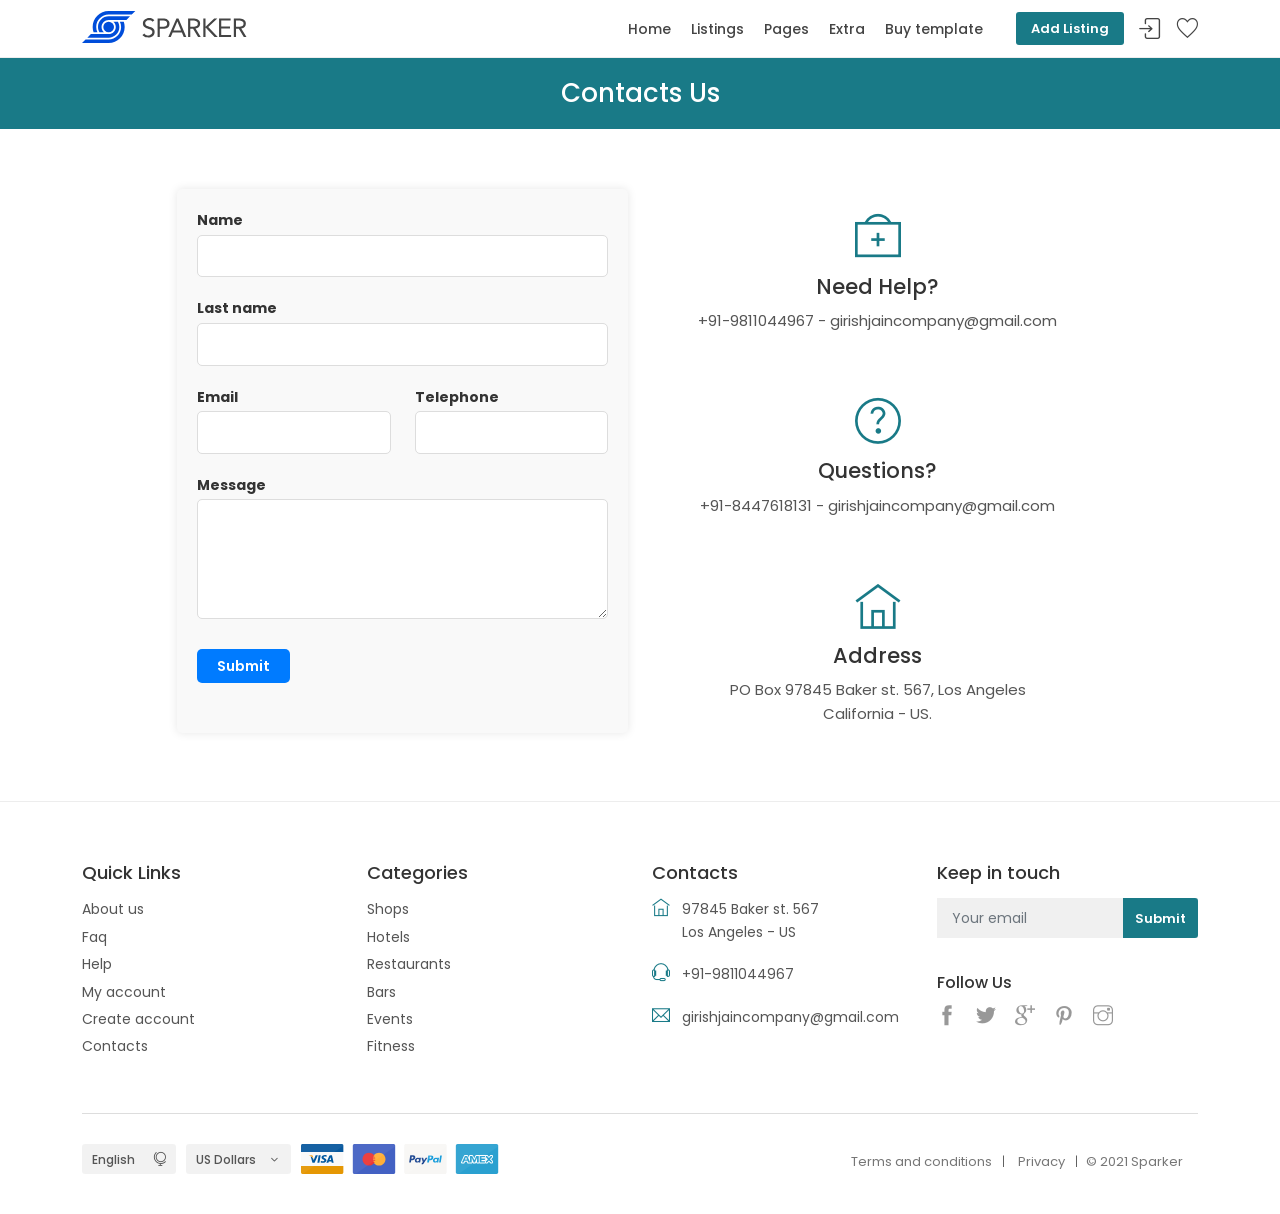
==== contacts-2.html @ 50d08b9c "new file created" ====
<!DOCTYPE html>
<html lang="en">

<head>
    <meta charset="utf-8">
    <meta name="viewport" content="width=device-width, initial-scale=1">
    <meta name="description" content="SPARKER - Premium directory and listings template by Ansonika.">
    <meta name="author" content="Ansonika">
    <title>SPARKER | Premium directory and listings template by Ansonika.</title>

    <!-- Favicons-->
    <link rel="shortcut icon" href="img/favicon.ico" type="image/x-icon">
    <link rel="apple-touch-icon" type="image/x-icon" href="img/apple-touch-icon-57x57-precomposed.png">
    <link rel="apple-touch-icon" type="image/x-icon" sizes="72x72" href="img/apple-touch-icon-72x72-precomposed.png">
    <link rel="apple-touch-icon" type="image/x-icon" sizes="114x114" href="img/apple-touch-icon-114x114-precomposed.png">
    <link rel="apple-touch-icon" type="image/x-icon" sizes="144x144" href="img/apple-touch-icon-144x144-precomposed.png">

    <!-- GOOGLE WEB FONT -->
    <link href="https://fonts.googleapis.com/css2?family=Poppins:wght@300;400;500;600;700&display=swap" rel="stylesheet">

    <!-- BASE CSS -->
    <link href="css/bootstrap.min.css" rel="stylesheet">
    <link href="css/style.css" rel="stylesheet">
	<link href="css/vendors.css" rel="stylesheet">

    <!-- YOUR CUSTOM CSS -->
    <link href="css/custom.css" rel="stylesheet">
</head>

<body>
	
	<div id="page">
		
	<header class="header_in is_sticky menu_fixed">
		<div class="container">
			<div class="row">
				<div class="col-lg-3 col-12">
					<div id="logo">
						<a href="index.html">
							<img src="img/logo_sticky.svg" width="165" height="35" alt="" class="logo_sticky">
						</a>
					</div>
				</div>
				<div class="col-lg-9 col-12">
					<ul id="top_menu">
						<li><a href="account.html" class="btn_add">Add Listing</a></li>
						<li><a href="#sign-in-dialog" id="sign-in" class="login" title="Sign In">Sign In</a></li>
						<li><a href="wishlist.html" class="wishlist_bt_top" title="Your wishlist">Your wishlist</a></li>
					</ul>
					<!-- /top_menu -->
					<a href="#menu" class="btn_mobile">
						<div class="hamburger hamburger--spin" id="hamburger">
							<div class="hamburger-box">
								<div class="hamburger-inner"></div>
							</div>
						</div>
					</a>
					<nav id="menu" class="main-menu">
		    <ul>
		        <li><span><a href="#0">Home</a></span>
		            <ul>
		                <li><a href="index.html">Home version 1</a></li>
		                <li><a href="index-2.html">Home version 2</a></li>
		                <li><a href="index-3.html">Home version 3</a></li>
		                <li><a href="index-4.html">Home version 4</a></li>
		                <li><a href="index-5.html">Home version 5</a></li>
		                <li><a href="index-8.html">Home Kenburns <strong>New!</strong></a></li>
		                <li><a href="index-9.html">Youtube/Vimeo <strong>New!</strong></a></li>
		                <li><a href="index-10.html">Home Mp4 Video <strong>New!</strong></a></li>
		                <li><a href="index-6.html">Home version 6 (GDPR)</a></li>
		                <li><a href="index-7.html">Src Address Autocomplete</a></li>
		            </ul>
		        </li>
		        <li><span><a href="#0">Listings</a></span>
		            <ul>
		                <li>
		                    <span><a href="#0">Grid Layout</a></span>
		                    <ul>
		                        <li><a href="grid-listings-filterscol-search-aside.html">Sidebar+Search mobile 1</a></li>
		                        <li><a href="grid-listings-filterstop-search-aside.html">Full+Search mobile 1</a></li>
		                        <li><a href="grid-listings-filterscol.html">Sidebar+Search mobile 2</a></li>
		                        <li><a href="grid-listings-filterstop.html">Full+Search mobile 2</a></li>
		                        <li><a href="grid-listings-isotope.html">Full+Isotope filter</a></li>
		                    </ul>
		                </li>
		                <li>
		                    <span><a href="#0">Row Layout</a></span>
		                    <ul>
		                        <li><a href="row-listings-filterscol-search-aside.html">Sidebar+Search mobile 1</a></li>
		                        <li><a href="row-listings-filterstop-search-aside.html">Full+Search mobile 1</a></li>
		                        <li><a href="row-listings-filterscol.html">Sidebar+Search mobile 2</a></li>
		                        <li><a href="row-listings-filterstop.html">Full+Search mobile 2</a></li>
		                        <li><a href="row-listings-isotope.html">Full+Isotope filter</a></li>
		                    </ul>
		                </li>
		                <li><a href="listing-map.html">Listing Map</a></li>
		                 <li>
		                    <span><a href="#0">Open Street Map</a></span>
		                    <ul>
								<li><a href="grid-listings-filterscol-search-aside-openstreetmap.html">Sidebar+Search mobile 1</a></li>
								<li><a href="grid-listings-filterstop-search-aside-openstreetmap.html">Full+Search mobile 1</a></li>
								<li><a href="grid-listings-filterscol-openstreetmap.html">Sidebar+Search mobile 2</a></li>
								<li><a href="grid-listings-filterstop-openstreetmap.html">Full+Search mobile 2</a></li>
								<li><a href="grid-listings-isotope-openstreetmap.html">Full+Isotope filter</a></li>
								<li><a href="row-listings-filterscol-search-aside-openstreetmap.html">Sidebar+Search mobile 1</a></li>
								<li><a href="row-listings-filterstop-search-aside-openstreetmap.html">Full+Search mobile 1</a></li>
								<li><a href="row-listings-filterscol-openstreetmap.html">Sidebar+Search mobile 2</a></li>
								<li><a href="row-listings-filterstop-openstreetmap.html">Full+Search mobile 2</a></li>
								<li><a href="row-listings-isotope-openstreetmap.html">Full+Isotope filter</a></li>
								<li><a href="detail-hotel-openstreetmap.html">Detail page 1</a></li>
								<li><a href="listing-map-openstreetmap.html">Listing Map</a></li>
							</ul>
		                </li>
		               <li>
		                    <span><a href="#0">Detail pages</a></span>
		                    <ul>
		                        <li><a href="detail-hotel.html">Detail page 1</a></li>
		                        <li><a href="detail-restaurant.html">Detail page 2</a></li>
		                        <li><a href="detail-shop.html">Detail page 3</a></li>
		                        <li><a href="detail-carousel.html">Detail page Carousel 1</a></li>
		                        <li><a href="detail-carousel-2.html">Detail page Carousel 2</a></li>
		                    </ul>
		                </li>
		                <li><a href="bookings.html">Bookings - Purchases</a></li>
		                <li><a href="checkout.html">Checkout</a></li>
		                <li><a href="confirm.html">Confirm</a></li>
		            </ul>
		        </li>
		        <li><span><a href="#0">Pages</a></span>
		            <ul>
		                <li><a href="admin_section/index.html">Admin section</a></li>
		                <li><a href="blog.html">Blog</a></li>
		                <li><a href="account.html">Account</a></li>
		                <li><a href="help.html">Help Section</a></li>
		                <li><a href="faq.html">Faq Section</a></li>
		                <li><a href="wishlist.html">Wishlist page</a></li>
		                <li><a href="contacts.html">Contacts</a></li>
		                <li>
		                    <span><a href="#0">Icon Packs</a></span>
		                    <ul>
		                        <li><a href="icon-pack-1.html">Icon pack 1</a></li>
		                        <li><a href="icon-pack-2.html">Icon pack 2</a></li>
		                        <li><a href="icon-pack-3.html">Icon pack 3</a></li>
		                        <li><a href="icon-pack-4.html">Icon pack 4</a></li>
		                    </ul>
		                </li>
		                <li><a href="about.html">About</a></li>
		                <li><a href="media-gallery.html">Media gallery</a></li>
		            </ul>
		        </li>
		        <li><span><a href="#0">Extra</a></span>
		            <ul>
		                <li><a href="404.html">404 page</a></li>
		                <li><a href="contacts-2.html">Contacts 2</a></li>
		                <li><a href="pricing-tables.html">Pricing tables</a></li>
		                <li><a href="login.html">Login</a></li>
		                <li><a href="register.html">Register</a></li>
		                <li><a href="menu-options.html">Menu Options</a></li>
		                <li><a href="invoice.html">Invoice</a></li>
		                <li><a href="coming_soon/index.html">Coming Soon</a></li>
		            </ul>
		        </li>
		        <li><span><a href="#0">Buy template</a></span></li>
		    </ul>
		</nav>
				</div>
			</div>
			<!-- /row -->
		</div>
		<!-- /container -->		
	</header>
	<!-- /header -->
	
	<div class="sub_header_in sticky_header">
		<div class="container">
			<h1>Contacts Us</h1>
		</div>
		<!-- /container -->
	</div>
	<!-- /sub_header -->
		
	<main>
		
		<!-- /map -->
		<div class="container margin_60_35">
			<div class="row justify-content-center">
				
				<div class="col-xl-5 col-lg-6 pr-xl-5">
					
					<div id="message-contact"></div>
					<form method="post" action="assets/contact.php" id="contactform" autocomplete="off">
						<!-- <div class="main_title_3">
							<span></span>
							<h2>Send us a message</h2>
							<p>Cum doctus civibus efficiantur in imperdiet.</p>
						</div> -->
						<div class="form-group">
							<label>Name</label>
							<input class="form-control" type="text" id="name_contact" name="name_contact">
						</div>
						<div class="form-group">
							<label>Last name</label>
							<input class="form-control" type="text" id="lastname_contact" name="lastname_contact">
						</div>
						<div class="row">
							<div class="col-md-6">
								<div class="form-group">
									<label>Email</label>
									<input class="form-control" type="email" id="email_contact" name="email_contact">
								</div>
							</div>
							<div class="col-md-6">
								<div class="form-group">
									<label>Telephone</label>
									<input class="form-control" type="text" id="phone_contact" name="phone_contact">
								</div>
							</div>
						</div>
						<!-- /row -->
						<div class="form-group">
							<label>Message</label>
							<textarea class="form-control" id="message_contact" name="message_contact" style="height:120px;"></textarea>
						</div>
						<!-- <div class="row">
							<div class="col-md-6">
								<div class="form-group">
									<label>Are you human? 3 + 1 =</label>
									<input class="form-control" type="text" id="verify_contact" name="verify_contact">
								</div>
							</div>
						</div> -->
						<p class="add_top_30"><input type="submit" value="Submit" class="btn_1" id="submit-contact"></p>
					</form>
				</div>
				<div class="col-xl-5 col-lg-6 pl-xl-5">
					<div class="box_contacts">
						<i class="ti-support"></i>
						<h2>Need Help?</h2>
						<a href="tel:+919811044967">+91-9811044967</a> - <a href="mailto:girishjaincompany@gmail.com">girishjaincompany@gmail.com</a>
					</div>
					<div class="box_contacts">
						<i class="ti-help-alt"></i>
						<h2>Questions?</h2>
						<a href="tel:+91-8447618131">+91-8447618131</a> - <a href="mailto:girishjaincompany@gmail.com">girishjaincompany@gmail.com</a>
					</div>
					<div class="box_contacts">
						<i class="ti-home"></i>
						<h2>Address</h2>
						<a href="#0">PO Box 97845 Baker st. 567, Los Angeles<br>California - US.</a>
					</div>
				</div>
			</div>
		</div>
		<!-- /container -->
	</main>
	<!--/main-->
	
	<footer class="plus_border">
		<div class="container margin_60_35">
			<div class="row">
				<div class="col-lg-3 col-md-6 col-sm-6">
					<h3 data-bs-target="#collapse_ft_1">Quick Links</h3>
					<div class="collapse dont-collapse-sm" id="collapse_ft_1">
						<ul class="links">
							<li><a href="#0">About us</a></li>
							<li><a href="#0">Faq</a></li>
							<li><a href="#0">Help</a></li>
							<li><a href="#0">My account</a></li>
							<li><a href="#0">Create account</a></li>
							<li><a href="#0">Contacts</a></li>
						</ul>
					</div>
				</div>
				<div class="col-lg-3 col-md-6 col-sm-6">
					<h3 data-bs-target="#collapse_ft_2">Categories</h3>
					<div class="collapse dont-collapse-sm" id="collapse_ft_2">
						<ul class="links">
							<li><a href="#0">Shops</a></li>
							<li><a href="#0">Hotels</a></li>
							<li><a href="#0">Restaurants</a></li>
							<li><a href="#0">Bars</a></li>
							<li><a href="#0">Events</a></li>
							<li><a href="#0">Fitness</a></li>
						</ul>
					</div>
				</div>
				<div class="col-lg-3 col-md-6 col-sm-6">
					<h3 data-bs-target="#collapse_ft_3">Contacts</h3>
					<div class="collapse dont-collapse-sm" id="collapse_ft_3">
						<ul class="contacts">
							<li><i class="ti-home"></i>97845 Baker st. 567<br>Los Angeles - US</li>
							<li><i class="ti-headphone-alt"></i>+91-9811044967</li>
							<li><i class="ti-email"></i><a href="#0">girishjaincompany@gmail.com</a></li>
						</ul>
					</div>
				</div>
				<div class="col-lg-3 col-md-6 col-sm-6">
					<h3 data-bs-target="#collapse_ft_4">Keep in touch</h3>
					<div class="collapse dont-collapse-sm" id="collapse_ft_4">
						<div id="newsletter">
							<div id="message-newsletter"></div>
							<form method="post" action="assets/newsletter.php" name="newsletter_form" id="newsletter_form">
								<div class="form-group">
									<input type="email" name="email_newsletter" id="email_newsletter" class="form-control" placeholder="Your email">
									<input type="submit" value="Submit" id="submit-newsletter">
								</div>
							</form>
						</div>
						<div class="follow_us">
							<h5>Follow Us</h5>
							<ul>
								<li><a href="#0"><i class="ti-facebook"></i></a></li>
								<li><a href="#0"><i class="ti-twitter-alt"></i></a></li>
								<li><a href="#0"><i class="ti-google"></i></a></li>
								<li><a href="#0"><i class="ti-pinterest"></i></a></li>
								<li><a href="#0"><i class="ti-instagram"></i></a></li>
							</ul>
						</div>
					</div>
				</div>
			</div>
			<!-- /row-->
			<hr>
			<div class="row">
				<div class="col-lg-6">
					<ul id="footer-selector">
						<li>
							<div class="styled-select" id="lang-selector">
								<select>
									<option value="English" selected>English</option>
									<option value="French">French</option>
									<option value="Spanish">Spanish</option>
									<option value="Russian">Russian</option>
								</select>
							</div>
						</li>
						<li>
							<div class="styled-select" id="currency-selector">
								<select>
									<option value="US Dollars" selected>US Dollars</option>
									<option value="Euro">Euro</option>
								</select>
							</div>
						</li>
						<li><img src="img/cards_all.svg" alt=""></li>
					</ul>
				</div>
				<div class="col-lg-6">
					<ul id="additional_links">
						<li><a href="#0">Terms and conditions</a></li>
						<li><a href="#0">Privacy</a></li>
						<li><span>© 2021 Sparker</span></li>
					</ul>
				</div>
			</div>
		</div>
	</footer>
	<!--/footer-->
	</div>
	<!-- page -->
	
	<div id="toTop"></div><!-- Back to top button -->
	
	<!-- COMMON SCRIPTS -->
    <script src="js/common_scripts.js"></script>
	<script src="js/functions.js"></script>
	<script src="assets/validate.js"></script>

  
</body>
</html>
---- css/style.css ----
/*
Theme Name: Sparker 2.5
Theme URI: http://www.ansonika.com/sparker/
Author: Ansonika
Author URI: http://themeforest.net/user/Ansonika/

[Table of contents] 

1. SITE STRUCTURE and TYPOGRAPHY
- 1.1 Typography
- 1.2 Buttons
- 1.3 Structure

2. CONTENT
- 2.1 Home
- 2.2 About
- 2.3 Listing
- 2.4 Detail page
- 2.5 Login/register
- 2.6 Checkout
- 2.7 Account
- 2.8 Map styles
- 2.9 Contacts
- 2.10 404 page
- 2.11 Media Gallery
- 2.12 Faq
- 2.13 Bookings
- 2.14 Autocomplete Address
- 2.15 OpenStreet Map

3. COMMON
- 3.1 Misc
- 3.2 Accordion
- 3.3 List
- 3.4 Spacing
- 3.5 Block reveal
- 3.6 Cookie bar
- 3.7 Sing In Modal
- 3.8 Datepicker

/*============================================================================================*/
/* 1.  SITE STRUCTURE and TYPOGRAPHY */
/*============================================================================================*/
/* MAIN NAVIGATION */
/* All styles for screen size over 992px*/
@media only screen and (min-width: 992px) {
  nav#menu.main-menu {
    display: block !important;
  }

  #mm-menu.main-menu {
    display: none !important;
  }

  header .btn_mobile {
    display: none !important;
  }

  /* Menu */
  .main-menu {
    position: relative;
    z-index: 9;
    width: auto;
    top: 8px;
    right: 15px;
    float: right;
    -moz-transition: all 0.3s ease-in-out;
    -o-transition: all 0.3s ease-in-out;
    -webkit-transition: all 0.3s ease-in-out;
    -ms-transition: all 0.3s ease-in-out;
    transition: all 0.3s ease-in-out;
    color: #fff;
  }

  .main-menu ul,
  .main-menu ul li {
    position: relative;
    display: inline-block;
    margin: 0;
    padding: 0;
  }

  .main-menu ul a,
  .main-menu ul li a {
    position: relative;
    margin: 0;
    padding: 0;
    display: block;
    padding: 5px 10px;
    white-space: nowrap;
  }

  /*First level styles */
  .main-menu>ul>li span>a {
    color: #fff;
    padding: 0 8px 15px 8px;
    font-size: 14px;
    font-size: 0.875rem;
    font-weight: 500;
  }

  .main-menu>ul>li span:hover>a {
    opacity: 0.7;
  }

  header.sticky .main-menu>ul>li span>a,
  header.header_in .main-menu>ul>li span>a {
    color: #444;
  }

  header.sticky .main-menu>ul>li span:hover>a,
  header.header_in .main-menu>ul>li span:hover>a {
    opacity: 1;
    color: #197a87;
  }

  /* Submenu*/
  .main-menu ul ul {
    position: absolute;
    z-index: 1;
    visibility: hidden;
    left: 3px;
    top: 93%;
    margin: 0;
    display: block;
    padding: 0;
    background: #fff;
    min-width: 200px;
    -webkit-box-shadow: 0px 6px 12px 0px rgba(0, 0, 0, 0.175);
    -moz-box-shadow: 0px 6px 12px 0px rgba(0, 0, 0, 0.175);
    box-shadow: 0px 6px 12px 0px rgba(0, 0, 0, 0.175);
    transform: scale(0.4);
    transform-origin: 10% top;
    transition: 0.15s linear, 0.1s opacity cubic-bezier(0.39, 0.575, 0.565, 1), 0.15s transform cubic-bezier(0.1, 1.26, 0.83, 1);
    opacity: 0;
    -moz-transition: all 0.2s ease;
    -o-transition: all 0.2s ease;
    -webkit-transition: all 0.2s ease;
    -ms-transition: all 0.2s ease;
    transition: all 0.2s ease;
    -webkit-border-radius: 3px;
    -moz-border-radius: 3px;
    -ms-border-radius: 3px;
    border-radius: 3px;
  }

  .main-menu ul ul:before {
    bottom: 100%;
    left: 15%;
    border: solid transparent;
    content: " ";
    height: 0;
    width: 0;
    position: absolute;
    pointer-events: none;
    border-bottom-color: #fff;
    border-width: 7px;
    margin-left: -7px;
  }

  .main-menu ul ul li {
    display: block;
    height: auto;
    padding: 0;
  }

  .main-menu ul ul li a {
    font-size: 13px;
    font-size: 0.8125rem;
    color: #555;
    border-bottom: 1px solid #ededed;
    display: block;
    padding: 15px 10px;
    line-height: 1;
  }

  .main-menu ul li:hover>ul {
    padding: 0;
    visibility: visible;
    opacity: 1;
    -webkit-transform: scale(1);
    transform: scale(1);
    -webkit-transition-delay: 0.2s;
    transition-delay: 0.2s;
    -webkit-transition-duration: 0s, 0.2s, 0.2s;
    transition-duration: 0s, 0.2s, 0.2s;
  }

  .main-menu ul ul li:first-child a:hover {
    -webkit-border-radius: 3px 3px 0 0;
    -moz-border-radius: 3px 3px 0 0;
    -ms-border-radius: 3px 3px 0 0;
    border-radius: 3px 3px 0 0;
  }

  .main-menu ul ul li:last-child a {
    border-bottom: none;
  }

  .main-menu ul ul li:last-child a:hover {
    -webkit-border-radius: 0 0 3px 3px;
    -moz-border-radius: 0 0 3px 3px;
    -ms-border-radius: 0 0 3px 3px;
    border-radius: 0 0 3px 3px;
  }

  .main-menu ul ul li:hover>a {
    background-color: #f9f9f9;
    color: #197a87;
    padding-left: 15px;
  }
}

/* Submenu 2nd level right */
.main-menu ul ul.second_level_right {
  left: auto;
  right: 3px;
}

.main-menu ul ul.second_level_right:before {
  right: 15%;
  left: auto;
}

/* Submenu 3rd level */
.main-menu ul ul li span a {
  font-weight: normal !important;
}

.main-menu ul ul li span a:hover {
  background-color: #f9f9f9;
  color: #197a87;
  padding-left: 18px;
  opacity: 1;
}

.main-menu ul ul li span a:after {
  font-family: 'ElegantIcons';
  content: "\35";
  float: right;
  font-size: 16px;
  font-size: 1rem;
  margin-top: -2px;
}

.main-menu ul ul ul {
  position: absolute;
  border-top: 0;
  z-index: 1;
  height: auto;
  left: 100%;
  top: 0;
  margin: 0;
  padding: 0;
  background: #fff;
  min-width: 190px;
  -webkit-box-shadow: 0 6px 12px rgba(0, 0, 0, 0.175);
  box-shadow: 0 6px 12px rgba(0, 0, 0, 0.175);
}

.main-menu ul ul ul.third_level_left {
  right: 100%;
  left: auto;
}

.main-menu ul ul ul li a {
  border-bottom: 1px solid #ededed !important;
}

.main-menu ul ul ul li:last-child a {
  border-bottom: none !important;
}

/* Arrows top 3rd level*/
.main-menu ul ul ul:before {
  border-width: 0;
  margin-left: 0;
}

/* All styles for screen size under 991px */
@media only screen and (max-width: 991px) {
  nav#menu {
    display: none !important;
  }

  .mm-menu {
    background: #fff;
  }

  .main-menu {
    top: 0;
    right: 0;
    float: none;
  }

  ul.mm-listview {
    line-height: 25px;
  }

  ul.mm-listview li a {
    color: #ccc;
    display: block;
  }
}

#menu.fake_menu {
  display: none !important;
  visibility: hidden !important;
}

/*-------- 1.1 Typography --------*/
/* rem reference
10px = 0.625rem
12px = 0.75rem
14px = 0.875rem
16px = 1rem (base)
18px = 1.125rem
20px = 1.25rem
24px = 1.5rem
30px = 1.875rem
32px = 2rem
*/
html * {
  -webkit-font-smoothing: antialiased;
  -moz-osx-font-smoothing: grayscale;
}

body {
  background: #f8f8f8;
  font-size: 0.875rem;
  line-height: 1.6;
  font-family: "Poppins", Helvetica, sans-serif;
  color: #555;
}

h1,
h2,
h3,
h4,
h5,
h6 {
  color: #333;
}

p {
  margin-bottom: 30px;
}

strong {
  font-weight: 600;
}

label {
  font-weight: 500;
  margin-bottom: 3px;
}

hr {
  margin: 30px 0 30px 0;
  border-color: #ddd;
  opacity: 1;
}

ul,
ol {
  list-style: none;
  margin: 0 0 25px 0;
  padding: 0;
}

.main_title {
  text-align: center;
  margin-bottom: 45px;
  position: relative;
}

h1.main_title_in {
  font-size: 26px;
  font-size: 1.625rem;
  margin: 0 0 25px 0;
}

@media (max-width: 575px) {
  h1.main_title_in {
    font-size: 24px;
    font-size: 1.5rem;
  }
}

.main_title span {
  content: "";
  display: block;
  width: 60px;
  height: 3px;
  margin: auto;
  margin-bottom: 20px;
  opacity: 1;
  background-color: #999;
  visibility: hidden;
  -webkit-transform: scaleX(0);
  transform: scaleX(0);
  -webkit-transition: all 0.6s;
  transition: all 0.6s;
}

.main_title.animated span {
  visibility: visible;
  -webkit-transform: scaleX(1);
  transform: scaleX(1);
}

.main_title_2 {
  text-align: center;
  margin-bottom: 45px;
  position: relative;
}

.main_title_2 span {
  width: 120px;
  height: 2px;
  background-color: #e1e1e1;
  display: block;
  margin: auto;
}

.main_title_2 span em {
  width: 60px;
  height: 2px;
  background-color: #197a87;
  display: block;
  margin: auto;
}

@media (max-width: 767px) {
  .main_title_2 {
    margin-bottom: 10px;
  }
}

.main_title_2 h2 {
  margin: 25px 0 0 0;
}

@media (max-width: 767px) {
  .main_title_2 h2 {
    font-size: 26px;
    font-size: 1.625rem;
  }
}

.main_title_2 p {
  font-size: 24px;
  font-size: 1.5rem;
  font-weight: 300;
  line-height: 1.4;
}

@media (max-width: 767px) {
  .main_title_2 p {
    font-size: 18px;
    font-size: 1.125rem;
  }
}

.main_title_3 {
  position: relative;
  border-left: 2px solid #e1e1e1;
  padding-left: 15px;
}

@media (max-width: 767px) {
  .main_title_3 {
    border-left: none;
    padding-left: 0;
  }
}

.main_title_3 span {
  width: 2px;
  height: 30px;
  background-color: #197a87;
  position: absolute;
  left: -2px;
  top: 0;
  display: block;
}

@media (max-width: 767px) {
  .main_title_3 span {
    display: none;
  }
}

.main_title_3 h2,
.main_title_3 h3 {
  font-size: 26px;
  font-size: 1.625rem;
  margin: 0;
  display: inline-block;
}

@media (max-width: 767px) {

  .main_title_3 h2,
  .main_title_3 h3 {
    font-size: 21px;
    font-size: 1.3125rem;
  }
}

.main_title_3 p {
  font-size: 18px;
  font-size: 1.125rem;
  font-weight: 300;
  line-height: 1.4;
  margin-bottom: 20px;
}

@media (max-width: 767px) {
  .main_title_3 p {
    font-size: 14px;
    font-size: 0.875rem;
  }
}

.main_title_3 a {
  display: inline-block;
  right: 0;
  bottom: 0;
  position: absolute;
}

@media (max-width: 767px) {
  .main_title_3 a {
    top: -10px;
  }
}

.main_title_3 a:after {
  font-family: 'ElegantIcons';
  content: "\24";
  font-size: 21px;
  font-size: 1.3125rem;
  -moz-transition: all 0.3s ease-in-out;
  -o-transition: all 0.3s ease-in-out;
  -webkit-transition: all 0.3s ease-in-out;
  -ms-transition: all 0.3s ease-in-out;
  transition: all 0.3s ease-in-out;
  position: relative;
  top: 5px;
  margin-left: 4px;
}

/*General links color*/
a {
  color: #197a87;
  text-decoration: none;
  -moz-transition: all 0.3s ease-in-out;
  -o-transition: all 0.3s ease-in-out;
  -webkit-transition: all 0.3s ease-in-out;
  -ms-transition: all 0.3s ease-in-out;
  transition: all 0.3s ease-in-out;
  outline: none;
}

a:hover,
a:focus {
  color: #111;
  text-decoration: none;
  outline: none;
}

/*-------- 1.2 Buttons --------*/
a.btn_1,
.btn_1 {
  border: none;
  color: #fff;
  background: #197a87;
  outline: none;
  cursor: pointer;
  display: inline-block;
  text-decoration: none;
  padding: 15px 30px;
  color: #fff;
  font-weight: 600;
  text-align: center;
  line-height: 1;
  -moz-transition: all 0.3s ease-in-out;
  -o-transition: all 0.3s ease-in-out;
  -webkit-transition: all 0.3s ease-in-out;
  -ms-transition: all 0.3s ease-in-out;
  transition: all 0.3s ease-in-out;
  -webkit-border-radius: 3px;
  -moz-border-radius: 3px;
  -ms-border-radius: 3px;
  border-radius: 3px;
}

a.btn_1:hover,
.btn_1:hover {
  background-color: #FFC107;
  color: #222 !important;
}

a.btn_1.full-width,
.btn_1.full-width {
  display: block;
  width: 100%;
  text-align: center;
  margin-bottom: 5px;
}

a.btn_1.full-width.purchase,
.btn_1.full-width.purchase {
  background-color: #197a87;
}

a.btn_1.full-width.purchase:hover,
.btn_1.full-width.purchase:hover {
  background-color: #32a067;
  color: #fff !important;
}

a.btn_1.full-width.wishlist,
.btn_1.full-width.wishlist {
  border-color: #555;
  color: #555;
}

a.btn_1.full-width.wishlist:hover,
.btn_1.full-width.wishlist:hover {
  color: #fff !important;
  background-color: #555;
  border-color: #555;
}

a.btn_1.medium,
.btn_1.medium {
  font-size: 16px;
  font-size: 1rem;
  padding: 18px 40px;
}

a.btn_1.rounded,
.btn_1.rounded {
  -webkit-border-radius: 25px !important;
  -moz-border-radius: 25px !important;
  -ms-border-radius: 25px !important;
  border-radius: 25px !important;
}

a.btn_1.outline,
.btn_1.outline {
  border: 2px solid #197a87;
  color: #197a87;
  padding: 11px 40px;
  background: none;
}

a.btn_1.outline:hover,
.btn_1.outline:hover {
  background: #0054a6;
  color: #fff;
  border-color: #0054a6;
}

a.btn_1.outline:focus,
.btn_1.outline:focus {
  outline: none;
}

a.btn_add,
.btn_add {
  border: none;
  color: #fff;
  background: #197a87;
  outline: none;
  cursor: pointer;
  display: inline-block;
  text-decoration: none;
  color: #fff !important;
  font-weight: 600;
  -moz-transition: all 0.3s ease-in-out;
  -o-transition: all 0.3s ease-in-out;
  -webkit-transition: all 0.3s ease-in-out;
  -ms-transition: all 0.3s ease-in-out;
  transition: all 0.3s ease-in-out;
  -webkit-border-radius: 3px;
  -moz-border-radius: 3px;
  -ms-border-radius: 3px;
  border-radius: 3px;
  line-height: 1 !important;
  padding: 10px 15px !important;
  position: relative;
  top: 2px;
}

@media (max-width: 991px) {

  a.btn_add,
  .btn_add {
    display: none;
  }
}

a.btn_add:hover,
.btn_add:hover {
  background-color: #FFC107;
  color: #222 !important;
  opacity: 1 !important;
}

.closebt {
  -moz-transition: all 0.3s ease-in-out;
  -o-transition: all 0.3s ease-in-out;
  -webkit-transition: all 0.3s ease-in-out;
  -ms-transition: all 0.3s ease-in-out;
  transition: all 0.3s ease-in-out;
  cursor: pointer;
  position: absolute;
  font-size: 24px;
  font-size: 1.5rem;
  top: 10px;
  right: 15px;
  color: #fff;
  opacity: 0.6;
  width: 30px;
  height: 30px;
}

.closebt:hover {
  -webkit-transform: rotate(90deg);
  -moz-transform: rotate(90deg);
  -ms-transform: rotate(90deg);
  -o-transform: rotate(90deg);
  transform: rotate(90deg);
  opacity: 1;
}

.btn_home_align {
  text-align: right;
}

@media (max-width: 767px) {
  .btn_home_align {
    text-align: center;
    margin-bottom: 15px;
  }
}

a.btn_map {
  -webkit-border-radius: 3px;
  -moz-border-radius: 3px;
  -ms-border-radius: 3px;
  border-radius: 3px;
  padding: 8px 12px 8px 10px;
  line-height: 1;
  margin-bottom: 5px;
  display: inline-block;
  border: 1px solid rgba(0, 0, 0, 0.08);
  font-weight: 600;
  font-size: 12px;
  font-size: 0.75rem;
  color: rgba(0, 0, 0, 0.5);
}

a.btn_map:hover {
  color: #197a87;
}

a.btn_map:before {
  font-family: 'ElegantIcons';
  content: "\e081";
  display: inline-block;
  margin-right: 5px;
}

a.btn_filt,
a.btn_filt_map {
  -webkit-border-radius: 3px;
  -moz-border-radius: 3px;
  -ms-border-radius: 3px;
  border-radius: 3px;
  padding: 8px 12px 8px 10px;
  line-height: 1;
  margin-bottom: 5px;
  display: inline-block;
  border: 1px solid rgba(0, 0, 0, 0.08);
  font-weight: 600;
  font-size: 12px;
  font-size: 0.75rem;
  color: rgba(0, 0, 0, 0.5);
  position: relative;
}

@media (max-width: 767px) {

  a.btn_filt,
  a.btn_filt_map {
    text-indent: -999px;
    display: block;
    width: 32px;
    height: 32px;
    padding: 0;
  }
}

a.btn_filt:hover,
a.btn_filt_map:hover {
  color: #197a87;
}

a.btn_filt:before,
a.btn_filt_map:before {
  font-family: 'ElegantIcons';
  content: "\67";
  display: inline-block;
  margin-right: 5px;
  font-size: 13px;
  font-size: 0.8125rem;
}

@media (max-width: 767px) {

  a.btn_filt:before,
  a.btn_filt_map:before {
    text-indent: 1px;
    position: absolute;
    left: 3px;
    top: 4px;
    font-size: 21px;
    font-size: 1.3125rem;
    font-weight: normal;
  }
}

a.btn_map_in,
.btn_map_in {
  border: none;
  color: #fff;
  background: #197a87;
  outline: none;
  cursor: pointer;
  display: inline-block;
  text-decoration: none;
  padding: 15px 30px;
  color: #fff;
  font-weight: 600;
  text-align: center;
  width: 100%;
  margin-bottom: 20px;
  display: inline-block;
  line-height: 1;
  -moz-transition: all 0.3s ease-in-out;
  -o-transition: all 0.3s ease-in-out;
  -webkit-transition: all 0.3s ease-in-out;
  -ms-transition: all 0.3s ease-in-out;
  transition: all 0.3s ease-in-out;
  -webkit-border-radius: 3px;
  -moz-border-radius: 3px;
  -ms-border-radius: 3px;
  border-radius: 3px;
}

a.btn_map_in:hover,
.btn_map_in:hover {
  background: #0054a6;
  color: #fff;
}

/*-------- 1.3 Structure --------*/
/* Header */
header {
  position: fixed;
  left: 0;
  top: 0;
  width: 100%;
  padding: 20px 30px;
  z-index: 99999999;
  border-bottom: 1px solid rgba(255, 255, 255, 0);
}

@media (max-width: 767px) {
  header.header {
    padding: 15px 15px 5px 15px;
  }
}

header.header .logo_sticky {
  display: none;
}

header.header.sticky {
  -moz-transition: all 0.3s ease-in-out;
  -o-transition: all 0.3s ease-in-out;
  -webkit-transition: all 0.3s ease-in-out;
  -ms-transition: all 0.3s ease-in-out;
  transition: all 0.3s ease-in-out;
  border-bottom: 1px solid #ededed;
  background-color: #fff;
  padding: 15px 20px;
}

@media (max-width: 991px) {
  header.header.sticky {
    padding: 15px 15px 5px 15px;
  }
}

header.header.sticky .logo_normal {
  display: none;
}

header.header.sticky .logo_sticky {
  display: inline-block;
}

header.header_in {
  padding: 10px 0;
  background-color: #fff;
  position: relative;
  border-bottom: 1px solid #ededed;
}

header.header_in.is_sticky {
  position: fixed;
  left: 0;
  top: 0;
  width: 100%;
}

header.header_in.map_view {
  position: fixed;
  left: 0;
  top: 0;
  width: 100%;
}

header.header_in ul#top_menu li a {
  color: #444;
}

@media (max-width: 991px) {
  header.header_in {
    padding: 12px 0 5px 0;
  }

  header.header_in ul#top_menu {
    position: absolute;
    right: 15px;
    float: none;
  }

  header.header_in #logo a {
    z-index: 9;
    position: relative;
  }
}

.sub_header_in {
  background-color: #197a87;
  padding: 20px 0;
}

.sub_header_in.sticky_header {
  margin-top: 58px;
}

@media (max-width: 991px) {
  .sub_header_in.sticky_header {
    margin-top: 48px;
  }
}

.sub_header_in h1 {
  color: #fff;
  margin: 0;
  font-size: 26px;
  font-size: 1.625rem;
}

@media (max-width: 575px) {
  .sub_header_in h1 {
    font-size: 18px;
    font-size: 1.125rem;
  }
}

ul#top_menu {
  float: right;
  margin: 0 0 0 10px;
  padding: 0;
  font-size: 13px;
  font-size: 0.8125rem;
}

@media (max-width: 991px) {
  ul#top_menu {
    margin: -2px 0 0 10px;
  }
}

ul#top_menu li {
  float: left;
  margin: 0;
  line-height: 1;
  margin-right: 15px;
}

ul#top_menu li:last-child {
  margin-right: 0;
  position: relative;
  top: 0;
}

@media (max-width: 991px) {
  ul#top_menu li {
    margin: 2px 0 0 10px;
  }
}

ul#top_menu li a {
  color: #fff;
}

ul#top_menu li a:hover {
  color: #fff;
  opacity: 0.7;
}

ul#top_menu li a.login,
ul#top_menu li a.wishlist_bt_top {
  display: block;
  width: 22px;
  height: 23px;
  position: relative;
  top: 8px;
  -moz-transition: opacity 0.5s ease;
  -o-transition: opacity 0.5s ease;
  -webkit-transition: opacity 0.5s ease;
  -ms-transition: opacity 0.5s ease;
  transition: opacity 0.5s ease;
}

@media (max-width: 991px) {

  ul#top_menu li a.login,
  ul#top_menu li a.wishlist_bt_top {
    top: 2px;
  }
}

ul#top_menu li a.login:before,
ul#top_menu li a.wishlist_bt_top:before {
  font-family: 'Glyphter';
  font-size: 21px;
  font-size: 1.3125rem;
  text-indent: 0;
  position: absolute;
  left: 0;
  top: 0;
  font-weight: normal;
  line-height: 1;
}

.sticky ul#top_menu li a.login:before,
.sticky ul#top_menu li a.wishlist_bt_top:before {
  color: #444;
}

ul#top_menu li a.wishlist_bt_top {
  text-indent: -9999px;
  overflow: hidden;
}

ul#top_menu li a.wishlist_bt_top:before {
  content: '\0043';
}

ul#top_menu li a.login {
  text-indent: -9999px;
  overflow: hidden;
}

ul#top_menu li a.login:before {
  content: '\0042';
}

header.sticky .hamburger-inner,
header.sticky .hamburger-inner::before,
header.sticky .hamburger-inner::after,
header.header_in .hamburger-inner,
header.header_in .hamburger-inner::before,
header.header_in .hamburger-inner::after {
  background-color: #444;
}

#logo {
  float: left;
}

@media (max-width: 991px) {
  #logo {
    float: none;
    position: absolute;
    top: 0;
    left: 0;
    width: 100%;
    text-align: center;
  }

  #logo img {
    width: auto;
    height: 28px;
    margin: 12px 0 0 0;
  }
}

/* Main */
.main2 {
  background-color: #5d5d5d;
  position: relative;
  z-index: 1;
}
main {
  background-color:white;
  position: relative;
  z-index: 1;
}

main.pattern {
  background: #f8f8f8 url(../img/pattern_3.svg) no-repeat center center;
  -webkit-background-size: cover;
  -moz-background-size: cover;
  -o-background-size: cover;
  background-size: cover;
  position: relative;
  z-index: 1;
}

/* Footer */
@media (min-width: 576px) {
  .collapse.dont-collapse-sm {
    display: block !important;
    height: auto !important;
    visibility: visible !important;
  }
}

footer {
  border-top: 1px solid #ededed;
  background-color: #fff;
}

footer h3 {
  margin: 0 0 15px 0;
  font-size: 18px;
  font-size: 1.125rem;
}

@media (max-width: 575px) {
  footer h3 {
    font-size: 13px;
    font-size: 0.8125rem;
    cursor: pointer;
    border-bottom: 1px solid #ededed;
    padding: 12px 0;
    display: block;
  }

  footer h3:after {
    font-family: 'themify';
    content: "\e61a";
    width: 20px;
    display: block;
    float: right;
  }

  footer h3.opened:after {
    content: "\e622";
  }
}

@media (max-width: 575px) {
  footer h3 {
    font-size: 16px;
    font-size: 1rem;
    margin: 0;
  }
}

@media (max-width: 575px) {
  footer hr {
    display: none;
  }
}

@media (max-width: 575px) {
  footer ul {
    padding-top: 15px;
  }
}

footer ul li {
  margin-bottom: 5px;
}

footer ul li a {
  -moz-transition: all 0.3s ease-in-out;
  -o-transition: all 0.3s ease-in-out;
  -webkit-transition: all 0.3s ease-in-out;
  -ms-transition: all 0.3s ease-in-out;
  transition: all 0.3s ease-in-out;
  display: inline-block;
  position: relative;
  color: #555;
}

footer ul li a:hover {
  color: #197a87;
  opacity: 1;
}

footer ul li a i {
  margin-right: 10px;
  color: #fff;
}

footer ul.links li a:hover {
  -webkit-transform: translate(5px, 0);
  -moz-transform: translate(5px, 0);
  -ms-transform: translate(5px, 0);
  -o-transform: translate(5px, 0);
  transform: translate(5px, 0);
}

footer ul.links li a:hover:after {
  opacity: 1;
  color: #197a87;
}

footer ul.links li a:after {
  font-family: 'ElegantIcons';
  content: "\24";
  position: absolute;
  margin-left: 5px;
  top: 1px;
  opacity: 0;
  -moz-transition: all 0.5s ease;
  -o-transition: all 0.5s ease;
  -webkit-transition: all 0.5s ease;
  -ms-transition: all 0.5s ease;
  transition: all 0.5s ease;
}

footer ul.contacts li {
  padding-left: 30px;
  position: relative;
  margin-bottom: 20px;
}

footer ul.contacts li:last-child {
  margin-bottom: 0;
}

footer ul.contacts li i {
  position: absolute;
  top: 0;
  left: 0;
  color: #197a87;
  line-height: 1;
  font-size: 18px;
  font-size: 1.125rem;
}

@media (max-width: 575px) {
  footer #newsletter {
    padding-top: 15px;
  }
}

/* Newsletter footer*/
#newsletter .form-group {
  position: relative;
}

#newsletter .loader {
  position: absolute;
  right: -20px;
  top: 11px;
  color: #444;
  font-size: 12px;
  font-size: 0.75rem;
}

#newsletter h6 {
  margin: 15px 0 15px 0;
}

#newsletter .form-group {
  position: relative;
}

#newsletter input[type='email'] {
  border: 0;
  height: 40px;
  -webkit-border-radius: 0;
  -moz-border-radius: 0;
  -ms-border-radius: 0;
  border-radius: 0;
  padding-left: 15px;
  font-size: 14px;
  font-size: 0.875rem;
  background-color: black;
  background-color: rgba(0, 0, 0, 0.06);
}

#newsletter input[type='email']:focus {
  border: 0;
  box-shadow: none;
}

#newsletter input[type='submit'] {
  position: absolute;
  right: 0;
  color: #fff;
  font-size: 13px;
  font-size: 0.8125rem;
  font-weight: 600;
  top: 0;
  border: 0;
  padding: 0 12px;
  height: 40px;
  line-height: 42px;
  cursor: pointer;
  -webkit-border-radius: 0 3px 3px 0;
  -moz-border-radius: 0 3px 3px 0;
  -ms-border-radius: 0 3px 3px 0;
  border-radius: 0 3px 3px 0;
  background-color: #197a87;
  -moz-transition: all 0.3s ease-in-out;
  -o-transition: all 0.3s ease-in-out;
  -webkit-transition: all 0.3s ease-in-out;
  -ms-transition: all 0.3s ease-in-out;
  transition: all 0.3s ease-in-out;
  outline: none;
}

#newsletter input[type='submit']:hover {
  background-color: #FFC107;
  color: #222;
}

.follow_us {
  animation-delay: 1.1s;
  -webkit-animation-delay: 1.1s;
  -moz-animation-delay: 1.1s;
}

.follow_us h5 {
  font-size: 16px;
  font-size: 1rem;
  margin-top: 35px;
}

.follow_us ul li {
  display: inline-block;
  margin-right: 5px;
  font-size: 20px;
  font-size: 1.25rem;
}

.follow_us ul li a i {
  color: #555;
  opacity: 0.6;
}

.follow_us ul li a i:hover {
  opacity: 1;
  color: #197a87;
}

ul#footer-selector {
  margin: 0 0 0 0;
  padding: 0;
  list-style: none;
}

@media (max-width: 575px) {
  ul#footer-selector {
    margin-top: 30px;
  }
}

ul#footer-selector li {
  float: left;
  margin-right: 10px;
}

@media (max-width: 575px) {
  ul#footer-selector li:last-child {
    margin-top: 5px;
  }
}

/* Addtional links Footer */
ul#additional_links {
  margin: 0;
  padding: 8px 0 0 0;
  color: #555;
  font-size: 13px;
  font-size: 0.8125rem;
  float: right;
}

@media (max-width: 991px) {
  ul#additional_links {
    float: none;
    margin-top: 10px;
  }
}

ul#additional_links li {
  display: inline-block;
  margin-right: 15px;
}

ul#additional_links li:first-child {
  margin-right: 20px;
}

ul#additional_links li:last-child:after {
  content: "";
}

ul#additional_links li span {
  color: #555;
  opacity: 0.8;
}

ul#additional_links li a {
  color: #555;
  opacity: 0.8;
  -moz-transition: all 0.3s ease-in-out;
  -o-transition: all 0.3s ease-in-out;
  -webkit-transition: all 0.3s ease-in-out;
  -ms-transition: all 0.3s ease-in-out;
  transition: all 0.3s ease-in-out;
}

ul#additional_links li a:hover {
  opacity: 1;
}

ul#additional_links li:after {
  content: "|";
  font-weight: 300;
  position: relative;
  left: 10px;
}

.styled-select {
  width: 100%;
  overflow: hidden;
  height: 30px;
  line-height: 30px;
  border: none;
  background-color: black;
  background-color: rgba(0, 0, 0, 0.05);
  -webkit-border-radius: 3px;
  -moz-border-radius: 3px;
  -ms-border-radius: 3px;
  border-radius: 3px;
  padding-right: 35px;
  position: relative;
}

.styled-select#lang-selector {
  color: #555;
}

.styled-select#lang-selector:after {
  font-family: 'ElegantIcons';
  content: "\e0e2";
  color: #555;
  position: absolute;
  right: 10px;
  top: 0;
}

.styled-select#currency-selector:after {
  font-family: 'ElegantIcons';
  content: "\33";
  color: #555;
  position: absolute;
  right: 10px;
  top: 0;
}

.styled-select select {
  background: transparent;
  width: 110%;
  padding-left: 10px;
  border: 0;
  border-radius: 0;
  box-shadow: none;
  height: 30px;
  color: #555;
  font-size: 12px;
  font-size: 0.75rem;
  margin: 0;
  font-weight: 500;
  -moz-appearance: window;
  -webkit-appearance: none;
  cursor: pointer;
  outline: none;
}

.styled-select select:focus {
  color: #555;
  outline: none;
  box-shadow: none;
}

.styled-select select::-ms-expand {
  display: none;
}

/* Wow on scroll event */
.wow {
  visibility: hidden;
}

/*============================================================================================*/
/* 2.  CONTENT */
/*============================================================================================*/
/*-------- 2.1 Home/front page--------*/
/* Home single hero */
.hero_single {
  width: 100%;
  position: relative;
  text-align: center;
  margin: 0;
  color: #fff;
}

.hero_single .wrapper {
  background-color: black;
  background-color: rgba(0, 0, 0, 0.8);
}

.hero_single .wrapper {
  display: flex;
  justify-content: center;
  height: 100%;
  flex-direction: column-reverse;
  align-items: center;
}
.main_points {
  display: flex;
  flex-wrap: wrap;
  /* padding: 15px 0px 0px 0px; */
  justify-content: flex-end;
}
.main_points .pts {
  width: 48% ;
  display: flex;
  align-items: center;
  margin-bottom: 10px;
}
.main_points .pts img {
  width: 42px !important;
  margin-right: 10px;
}
.main_points h4 {
  font-size: 13px;
  margin-bottom: 0;
}
.main_points p {
  font-size: 12px;
  margin-bottom: 0;
  display: inline-block;
}
.main_img {
  /* width: 50%; */
  display: flex;
  /* height: 70%; */
}
img.minimg {
  width: 342px;
}
.hero_single .wrapper h3 {
  color: #fff;
  font-size: 52px;
  font-size: 3.25rem;
  margin: 0;
  text-transform: uppercase;
  font-weight: 700;
}

@media (max-width: 767px) {
  .hero_single .wrapper h3 {
    font-size: 21px;
    font-size: 1.3125rem;
  }
}

@media (max-width: 575px) {
  .hero_single .wrapper h3 {
    font-size: 23px;
    font-size: 1.4375rem;
  }
}

.hero_single .wrapper p {
  font-weight: 300;
  margin: 10px 0 0 0;
  padding: 0 20%;
  font-size: 24px;
  font-size: 1.5rem;
  line-height: 1.4;
}

.hero_single .wrapper p strong {
  font-weight: 600;
}

@media (max-width: 767px) {
  .hero_single .wrapper p {
    padding: 0;
    font-size: 18px;
    font-size: 1.125rem;
  }
}

.hero_single.short {
  height: 600px;
}

.hero_single.version_2 {
  height: 620px;
  background: #222 url(../img/home_section_1.jpg) center center no-repeat;
  -webkit-background-size: cover;
  -moz-background-size: cover;
  -o-background-size: cover;
  background-size: cover;
}

.hero_single.version_2 .wrapper {
  background-color: black;
  background-color: rgba(0, 0, 0, 0.6);
}

.hero_single.version_2 .wrapper h3 {
  font-size: 42px;
  font-size: 2.625rem;
  text-shadow: 4px 4px 12px rgba(0, 0, 0, 0.3);
}

@media (max-width: 767px) {
  .hero_single.version_2 .wrapper h3 {
    font-size: 26px;
    font-size: 1.625rem;
    margin-top: 30px;
  }
}

@media (max-width: 575px) {
  .hero_single.version_2 .wrapper h3 {
    font-size: 22px;
    font-size: 1.375rem;
  }
}

.hero_single.version_2 .wrapper p {
  font-weight: 400;
  margin: 5px 0 20px 0;
  padding: 0;
  font-size: 21px;
  font-size: 1.3125rem;
  text-shadow: 4px 4px 12px rgba(0, 0, 0, 0.3);
}

.hero_single.version_2 .wrapper p strong {
  font-weight: 600;
}

@media (max-width: 767px) {
  .hero_single.version_2 .wrapper p {
    padding: 0;
    font-size: 14px;
    font-size: 0.875rem;
  }
}

.hero_single.version_3 {
  height: 450px;
  background: #222 url(../img/home_section_1.jpg) center center no-repeat;
  -webkit-background-size: cover;
  -moz-background-size: cover;
  -o-background-size: cover;
  background-size: cover;
}

.hero_single.version_3 .wrapper {
  background-color: black;
  background-color: rgba(0, 0, 0, 0.6);
}

.hero_single.version_4 {
  height: 620px;
  background: #063c43 url(../img/pattern_1.svg) center bottom repeat-x;
}

.hero_single.version_4 .wrapper {
  background: rgba(0, 0, 0, 0.6);
  background: -webkit-linear-gradient(top, rgba(0, 0, 0, 0.6), transparent);
  background: linear-gradient(to bottom, rgba(0, 0, 0, 0.6), transparent);
}

.hero_single.version_4 .wrapper h3 {
  font-size: 42px;
  font-size: 2.625rem;
  text-shadow: 4px 4px 12px rgba(0, 0, 0, 0.3);
}

@media (max-width: 767px) {
  .hero_single.version_4 .wrapper h3 {
    font-size: 26px;
    font-size: 1.625rem;
    margin-top: 30px;
  }
}

@media (max-width: 575px) {
  .hero_single.version_4 .wrapper h3 {
    font-size: 22px;
    font-size: 1.375rem;
  }
}

.hero_single.version_4 .wrapper p {
  font-weight: 400;
  margin: 5px 0 20px 0;
  padding: 0;
  font-size: 21px;
  font-size: 1.3125rem;
  text-shadow: 4px 4px 12px rgba(0, 0, 0, 0.3);
}

.hero_single.version_4 .wrapper p strong {
  font-weight: 600;
}

@media (max-width: 767px) {
  .hero_single.version_4 .wrapper p {
    padding: 0;
    font-size: 14px;
    font-size: 0.875rem;
  }
}

.hero_single.version_4 .wrapper input[type='submit'] {
  color: #222;
  background-color: #FFC107;
}

@media (max-width: 991px) {
  .hero_single.version_4 .wrapper input[type='submit'] {
    margin: 20px 0 0 0;
    -webkit-border-radius: 3px;
    -moz-border-radius: 3px;
    -ms-border-radius: 3px;
    border-radius: 3px;
  }
}

.hero_single.version_4 .wrapper input[type='submit']:hover {
  background-color: #32a067;
  color: #fff;
}

.hero_single.version_5 {
  height: 640px;
  background: #197a87 url(../img/pattern_2.svg) center center repeat fixed;
}

@media (max-width: 767px) {
  .hero_single.version_5 {
    height: 550px;
  }
}

.hero_single.version_5 .wrapper {
  background: rgba(0, 0, 0, 0.6);
  background: -webkit-linear-gradient(top, rgba(0, 0, 0, 0.6), transparent);
  background: linear-gradient(to bottom, rgba(0, 0, 0, 0.6), transparent);
  text-align: left;
}

.hero_single.version_5 .wrapper h3 {
  font-size: 36px;
  font-size: 2.25rem;
  text-shadow: none;
}

@media (max-width: 767px) {
  .hero_single.version_5 .wrapper h3 {
    font-size: 26px;
    font-size: 1.625rem;
    margin-top: 20px;
  }
}

@media (max-width: 575px) {
  .hero_single.version_5 .wrapper h3 {
    font-size: 22px;
    font-size: 1.375rem;
  }
}

.hero_single.version_5 .wrapper p {
  font-weight: 400;
  margin: 5px 0 20px 0;
  padding: 0;
  font-size: 21px;
  font-size: 1.3125rem;
  text-shadow: none;
}

.hero_single.version_5 .wrapper p strong {
  font-weight: 600;
}

@media (max-width: 767px) {
  .hero_single.version_5 .wrapper p {
    padding: 0;
    font-size: 14px;
    font-size: 0.875rem;
  }
}

.hero_single.version_5 .wrapper .custom-search-input-2 {
  background: none;
  -webkit-box-shadow: none;
  -moz-box-shadow: none;
  box-shadow: none;
}

.hero_single.version_5 .wrapper .form-group {
  margin-bottom: 10px;
}

.hero_single.version_5 .wrapper input[type='submit'] {
  color: #222;
  margin-top: 10px;
  background-color: #FFC107;
  -webkit-border-radius: 3px;
  -moz-border-radius: 3px;
  -ms-border-radius: 3px;
  border-radius: 3px;
}

@media (max-width: 991px) {
  .hero_single.version_5 .wrapper input[type='submit'] {
    margin: 20px 0 0 0;
  }
}

.hero_single.version_5 .wrapper input[type='submit']:hover {
  background-color: #32a067;
  color: #fff;
}

/* Home Kenburns and Jarallax */
.hero_kenburns,
.hero_single.jarallax {
  width: 100%;
  position: relative;
  text-align: center;
  margin: 0;
  color: #fff;
  height: 620px;
  background-color: #197a87;
}

.hero_kenburns .wrapper,
.hero_single.jarallax .wrapper {
  display: flex;
  flex-direction: column;
  justify-content: center;
  height: 100%;
  background-color: black;
  background-color: rgba(0, 0, 0, 0.65);
}

.hero_kenburns .wrapper h3,
.hero_single.jarallax .wrapper h3 {
  font-weight: 700;
  color: #fff;
  text-transform: uppercase;
  font-size: 42px;
  font-size: 2.625rem;
  text-shadow: 4px 4px 12px rgba(0, 0, 0, 0.3);
}

@media (max-width: 767px) {

  .hero_kenburns .wrapper h3,
  .hero_single.jarallax .wrapper h3 {
    font-size: 26px;
    font-size: 1.625rem;
    margin-top: 30px;
  }
}

.hero_kenburns .wrapper p,
.hero_single.jarallax .wrapper p {
  font-weight: 400;
  margin: 5px 0 20px 0;
  padding: 0;
  font-size: 24px;
  font-size: 1.5rem;
  text-shadow: 4px 4px 12px rgba(0, 0, 0, 0.3);
}

@media (max-width: 767px) {

  .hero_kenburns .wrapper p,
  .hero_single.jarallax .wrapper p {
    padding: 0;
    font-size: 16px;
    font-size: 1rem;
  }
}

.hero_single.jarallax .wrapper {
  background-color: black;
  background-color: rgba(0, 0, 0, 0.6);
  /* Opacity settings */
}

.jarallax {
  position: relative;
  z-index: 0;
}

.jarallax>.jarallax-img {
  position: absolute;
  object-fit: cover;
  top: 0;
  left: 0;
  width: 100%;
  height: 100%;
  z-index: -1;
}

/* End Home Kenburns and Jarallax */
#custom-search-input {
  padding: 0;
  width: 600px;
  margin: 20px auto 0;
  position: relative;
}

@media (max-width: 991px) {
  #custom-search-input {
    width: auto;
  }
}

#custom-search-input .search-query {
  width: 100%;
  height: 50px;
  padding-left: 20px;
  border: 0;
  -webkit-border-radius: 3px;
  -moz-border-radius: 3px;
  -ms-border-radius: 3px;
  border-radius: 3px;
  font-size: 16px;
  font-size: 1rem;
  color: #333;
}

#custom-search-input .search-query:focus {
  outline: none;
}

@media (max-width: 575px) {
  #custom-search-input .search-query {
    padding-left: 15px;
  }
}

#custom-search-input input[type='submit'] {
  position: absolute;
  -moz-transition: all 0.3s ease-in-out;
  -o-transition: all 0.3s ease-in-out;
  -webkit-transition: all 0.3s ease-in-out;
  -ms-transition: all 0.3s ease-in-out;
  transition: all 0.3s ease-in-out;
  right: -1px;
  color: #fff;
  font-weight: 600;
  font-size: 14px;
  font-size: 0.875rem;
  top: 0;
  border: 0;
  padding: 0 25px;
  height: 50px;
  cursor: pointer;
  outline: none;
  -webkit-border-radius: 0 3px 3px 0;
  -moz-border-radius: 0 3px 3px 0;
  -ms-border-radius: 0 3px 3px 0;
  border-radius: 0 3px 3px 0;
  background-color: #197a87;
}

#custom-search-input input[type='submit']:hover {
  background-color: #FFC107;
  color: #222;
}

@media (max-width: 575px) {
  #custom-search-input input[type='submit'] {
    text-indent: -999px;
    background: #197a87 url(../img/search.svg) no-repeat center center;
  }
}

.custom-search-input-2 {
  background-color: #fff;
  -webkit-border-radius: 5px;
  -moz-border-radius: 5px;
  -ms-border-radius: 5px;
  border-radius: 5px;
  margin-top: 10px;
  -webkit-box-shadow: 0px 0px 30px 0px rgba(0, 0, 0, 0.3);
  -moz-box-shadow: 0px 0px 30px 0px rgba(0, 0, 0, 0.3);
  box-shadow: 0px 0px 30px 0px rgba(0, 0, 0, 0.3);
}

@media (max-width: 991px) {
  .custom-search-input-2 {
    background: none;
    -webkit-box-shadow: none;
    -moz-box-shadow: none;
    box-shadow: none;
  }
}

.custom-search-input-2 input {
  border: 0;
  height: 50px;
  padding-left: 15px;
  border-right: 1px solid #d2d8dd;
  font-weight: 500;
}

@media (max-width: 991px) {
  .custom-search-input-2 input {
    border: none;
  }
}

.custom-search-input-2 input:focus {
  box-shadow: none;
  border-right: 1px solid #d2d8dd;
}

@media (max-width: 991px) {
  .custom-search-input-2 input:focus {
    border-right: none;
  }
}

.custom-search-input-2 select {
  display: none;
}

.custom-search-input-2 .nice-select .current {
  font-weight: 500;
  color: #6f787f;
}

.custom-search-input-2 .form-group {
  margin: 0;
}

@media (max-width: 991px) {
  .custom-search-input-2 .form-group {
    margin-bottom: 5px;
  }
}

.custom-search-input-2 i {
  -webkit-border-radius: 3px;
  -moz-border-radius: 3px;
  -ms-border-radius: 3px;
  border-radius: 3px;
  font-size: 18px;
  font-size: 1.125rem;
  position: absolute;
  background-color: #fff;
  line-height: 50px;
  top: 1px;
  right: 1px;
  padding-right: 15px;
  display: block;
  width: 20px;
  box-sizing: content-box;
  height: 48px;
  z-index: 9;
  color: #999;
}

@media (max-width: 991px) {
  .custom-search-input-2 i {
    padding-right: 10px;
  }
}

.custom-search-input-2 input[type='submit'] {
  -moz-transition: all 0.3s ease-in-out;
  -o-transition: all 0.3s ease-in-out;
  -webkit-transition: all 0.3s ease-in-out;
  -ms-transition: all 0.3s ease-in-out;
  transition: all 0.3s ease-in-out;
  color: #fff;
  font-weight: 600;
  font-size: 14px;
  font-size: 0.875rem;
  border: 0;
  padding: 0 25px;
  height: 50px;
  cursor: pointer;
  outline: none;
  width: 100%;
  -webkit-border-radius: 0 3px 3px 0;
  -moz-border-radius: 0 3px 3px 0;
  -ms-border-radius: 0 3px 3px 0;
  border-radius: 0 3px 3px 0;
  background-color: #197a87;
  margin-right: -1px;
}

@media (max-width: 991px) {
  .custom-search-input-2 input[type='submit'] {
    margin: 20px 0 0 0;
    -webkit-border-radius: 3px;
    -moz-border-radius: 3px;
    -ms-border-radius: 3px;
    border-radius: 3px;
  }
}

.custom-search-input-2 input[type='submit']:hover {
  background-color: #FFC107;
  color: #222;
}

.custom-search-input-2.map_view {
  background-color: transparent;
  -webkit-box-shadow: none;
  -moz-box-shadow: none;
  box-shadow: none;
}

.custom-search-input-2.map_view input {
  border: none;
}

.custom-search-input-2.map_view input[type='submit'] {
  margin: 20px 0 0 0;
  -webkit-border-radius: 3px;
  -moz-border-radius: 3px;
  -ms-border-radius: 3px;
  border-radius: 3px;
}

.custom-search-input-2.inner {
  margin-top: 0;
  position: relative;
  -webkit-box-shadow: none;
  -moz-box-shadow: none;
  box-shadow: none;
}

@media (max-width: 991px) {
  .custom-search-input-2.inner {
    display: none;
  }
}

.custom-search-input-2.inner input {
  border: 0;
  height: 40px;
  padding-left: 15px;
  border-right: 1px solid #d2d8dd;
  font-weight: 500;
}

@media (max-width: 991px) {
  .custom-search-input-2.inner input {
    border: none;
  }
}

.custom-search-input-2.inner input:focus {
  box-shadow: none;
  border-right: 1px solid #d2d8dd;
}

@media (max-width: 991px) {
  .custom-search-input-2.inner input:focus {
    border-right: none;
  }
}

.custom-search-input-2.inner .nice-select {
  height: 40px;
  line-height: 38px;
}

.custom-search-input-2.inner .nice-select:after {
  right: 15px;
}

.custom-search-input-2.inner i {
  height: 38px;
  line-height: 38px;
  padding-right: 10px;
}

.custom-search-input-2.inner input[type='submit'] {
  position: absolute;
  -moz-transition: all 0.3s ease-in-out;
  -o-transition: all 0.3s ease-in-out;
  -webkit-transition: all 0.3s ease-in-out;
  -ms-transition: all 0.3s ease-in-out;
  transition: all 0.3s ease-in-out;
  width: inherit;
  right: -1px;
  color: #fff;
  font-weight: 600;
  font-size: 14px;
  font-size: 0.875rem;
  top: 0;
  border: 0;
  height: 40px;
  cursor: pointer;
  outline: none;
  -webkit-border-radius: 0 3px 3px 0;
  -moz-border-radius: 0 3px 3px 0;
  -ms-border-radius: 0 3px 3px 0;
  border-radius: 0 3px 3px 0;
  text-indent: -999px;
  background: #FFC107 url(../img/search.svg) no-repeat center center;
}

.custom-search-input-2.inner input[type='submit']:hover {
  background-color: #32a067;
}

@media (max-width: 575px) {
  .custom-search-input-2.inner input[type='submit'] {
    text-indent: -999px;
    background: #197a87 url(../img/search.svg) no-repeat center center;
  }
}

@media (max-width: 991px) {
  .custom-search-input-2.inner {
    margin: 0 0 20px 0;
    -webkit-box-shadow: none;
    -moz-box-shadow: none;
    box-shadow: none;
  }
}

.custom-search-input-2.inner-2 {
  margin: 0 0 20px 0;
  -webkit-box-shadow: none;
  -moz-box-shadow: none;
  box-shadow: none;
  background: none;
}

.custom-search-input-2.inner-2 .form-group {
  margin-bottom: 10px;
}

.custom-search-input-2.inner-2 input {
  border: 1px solid #ededed;
}

.custom-search-input-2.inner-2 input[type='submit'] {
  -webkit-border-radius: 3px;
  -moz-border-radius: 3px;
  -ms-border-radius: 3px;
  border-radius: 3px;
  margin-top: 10px;
}

.custom-search-input-2.inner-2 i {
  padding-right: 10px;
  line-height: 48px;
  height: 48px;
  top: 1px;
}

.custom-search-input-2.inner-2 .nice-select {
  border: 1px solid #ededed;
}

ul.counter {
  margin: 30px 0 0 0;
  padding: 0;
  text-align: center;
}

@media (max-width: 767px) {
  ul.counter {
    display: none;
  }
}

ul.counter li {
  padding: 0 10px;
  display: inline-block;
  font-size: 18px;
  font-size: 1.125rem;
  border-right: 1px solid #fff;
  text-align: right;
}

ul.counter li:last-child {
  border-right: none;
  text-align: left;
}

.main_categories {
  position: relative;
  margin-top: -30px;
  margin-bottom: 25px;
  position: relative;
  z-index: 99;
}

.main_categories ul {
  background-color: #fff;
  -webkit-border-radius: 3px;
  -moz-border-radius: 3px;
  -ms-border-radius: 3px;
  border-radius: 3px;
  -webkit-box-shadow: 0px 0px 30px 0px rgba(0, 0, 0, 0.1);
  -moz-box-shadow: 0px 0px 30px 0px rgba(0, 0, 0, 0.1);
  box-shadow: 0px 0px 30px 0px rgba(0, 0, 0, 0.1);
  text-align: center;
  padding: 15px 0;
  width: 90%;
  margin: auto;
}

@media (max-width: 767px) {
  .main_categories ul {
    width: 100%;
  }
}

.main_categories ul li {
  display: inline-block;
  width: 20%;
  float: left;
  border-right: 1px solid #d2d8dd;
}

.main_categories ul li:last-child {
  border-right: none;
}

.main_categories ul li a {
  display: block;
}

.main_categories ul li a h3 {
  font-size: 16px;
  font-size: 1rem;
}

@media (max-width: 767px) {
  .main_categories ul li a h3 {
    display: none;
  }
}

.main_categories ul li a i {
  font-size: 26px;
  font-size: 1.625rem;
  display: inline-block;
}

/* Home video background*/
.header-video {
  position: relative;
  overflow: hidden;
  background: #000;
  height: 600px !important;
}

@media (max-width: 991px) {
  .header-video {
    height: 620px !important;
  }
}

#hero_video {
  position: relative;
  background-size: cover;
  color: #fff;
  width: 100%;
  font-size: 16px;
  font-size: 1rem;
  height: 100%;
  z-index: 99;
  text-align: center;
  display: table;
}

#hero_video .wrapper {
  display: table-cell;
  vertical-align: middle;
}

#hero_video .wrapper h3 {
  color: #fff;
  font-size: 42px;
  font-size: 2.625rem;
  text-transform: uppercase;
  font-weight: bold;
  margin-bottom: 0;
  text-shadow: 4px 4px 12px rgba(0, 0, 0, 0.3);
}

@media (max-width: 767px) {
  #hero_video .wrapper h3 {
    font-size: 26px;
    font-size: 1.625rem;
    margin-top: 60px;
  }
}

@media (max-width: 575px) {
  #hero_video .wrapper h3 {
    font-size: 22px;
    font-size: 1.375rem;
  }
}

#hero_video .wrapper p {
  font-weight: 300;
  font-size: 24px;
  font-size: 1.5rem;
  line-height: 1.4;
  text-shadow: 4px 4px 12px rgba(0, 0, 0, 0.3);
}

#hero_video .wrapper p strong {
  font-weight: 600;
}

@media (max-width: 767px) {
  #hero_video .wrapper p {
    padding: 0;
    font-size: 14px;
    font-size: 0.875rem;
  }
}

.header-video video {
  position: absolute;
  top: 0;
  bottom: 0;
  left: 0;
  right: 0;
  opacity: 0.6;
}

#hero_video iframe {
  height: 100%;
  width: 100%;
}

.header-video video {
  width: 100%;
}

.teaser-video {
  width: 100%;
  height: auto;
}

.header-video--media {
  width: 100%;
  height: auto;
}

@media (max-width: 1024px) {
  #hero_video {
    background: #ccc url(../img/home_section_1.jpg);
    -webkit-background-size: cover;
    -moz-background-size: cover;
    -o-background-size: cover;
    background-size: cover;
  }

  #hero_video>div {
    background-color: black;
    background-color: rgba(0, 0, 0, 0.5);
  }

  .header-video {
    background: none;
  }
}

a.grid_item {
  display: block;
  margin-bottom: 30px;
  -webkit-border-radius: 3px;
  -moz-border-radius: 3px;
  -ms-border-radius: 3px;
  border-radius: 3px;
  overflow: hidden;
  height: 200px;
}

@media (max-width: 991px) {
  a.grid_item {
    height: 180px;
  }
}

@media (max-width: 767px) {
  a.grid_item {
    height: 150px;
  }
}

@media (max-width: 575px) {
  a.grid_item {
    height: 180px;
  }
}

a.grid_item .info {
  position: absolute;
  width: 100%;
  z-index: 9;
  display: block;
  padding: 25px 25px 10px 25px;
  color: #fff;
  left: 0;
  bottom: 0;
  background: transparent;
  background: -webkit-linear-gradient(top, transparent, #000);
  background: linear-gradient(to bottom, transparent, #000);
  box-sizing: border-box;
}

@media (max-width: 767px) {
  a.grid_item .info {
    padding: 15px 15px 0 15px;
  }
}

a.grid_item .info small {
  display: inline-block;
  margin-bottom: 5px;
  font-weight: 600;
  font-size: 11px;
  font-size: 0.6875rem;
  background-color: #197a87;
  line-height: 1;
  padding: 3px 5px 2px 5px;
}

a.grid_item .info h3 {
  color: #fff;
  font-size: 21px;
  font-size: 1.3125rem;
}

a.grid_item .info p {
  color: #fff;
  margin-bottom: 0;
  font-size: 15px;
  font-size: 0.9375rem;
}

a.grid_item figure {
  position: relative;
  overflow: hidden;
  -webkit-border-radius: 3px;
  -moz-border-radius: 3px;
  -ms-border-radius: 3px;
  border-radius: 3px;
  width: 100%;
  height: 100%;
}

@media (max-width: 767px) {
  a.grid_item figure {
    height: 150px;
  }
}

@media (max-width: 575px) {
  a.grid_item figure {
    height: 180px;
  }
}

a.grid_item figure img {
  -moz-transition: all 0.3s ease-in-out;
  -o-transition: all 0.3s ease-in-out;
  -webkit-transition: all 0.3s ease-in-out;
  -ms-transition: all 0.3s ease-in-out;
  transition: all 0.3s ease-in-out;
  position: absolute;
  left: 50%;
  top: 50%;
  -webkit-transform: translate(-50%, -50%) scale(1);
  -moz-transform: translate(-50%, -50%) scale(1);
  -ms-transform: translate(-50%, -50%) scale(1);
  -o-transform: translate(-50%, -50%) scale(1);
  transform: translate(-50%, -50%) scale(1);
}

@media (max-width: 767px) {
  a.grid_item figure img {
    width: 100%;
  }
}

a.grid_item:hover figure img {
  -webkit-transform: translate(-50%, -50%) scale(1.1);
  -moz-transform: translate(-50%, -50%) scale(1.1);
  -ms-transform: translate(-50%, -50%) scale(1.1);
  -o-transform: translate(-50%, -50%) scale(1.1);
  transform: translate(-50%, -50%) scale(1.1);
}

a.grid_item.small {
  height: 170px;
}

@media (max-width: 1199px) {
  a.grid_item.small {
    height: 130px;
  }
}

@media (max-width: 991px) {
  a.grid_item.small {
    height: 180px;
  }
}

@media (max-width: 767px) {
  a.grid_item.small {
    height: 150px;
  }
}

@media (max-width: 575px) {
  a.grid_item.small {
    height: 170px;
  }
}

a.grid_item.small .info {
  padding: 35px 15px 0 15px;
}

a.grid_item.small .info h3 {
  font-size: 16px;
  font-size: 1rem;
}

@media (max-width: 767px) {
  a.grid_item.small figure {
    height: 150px !important;
  }
}

@media (max-width: 575px) {
  a.grid_item.small figure {
    height: 170px !important;
  }
}

a.grid_item.small figure img {
  -moz-transition: all 0.3s ease-in-out;
  -o-transition: all 0.3s ease-in-out;
  -webkit-transition: all 0.3s ease-in-out;
  -ms-transition: all 0.3s ease-in-out;
  transition: all 0.3s ease-in-out;
  width: 100%;
}

/*Carousel home page*/
#reccomended {
  margin-top: 40px;
}

@media (max-width: 767px) {
  #reccomended {
    margin-top: 0;
  }
}

#reccomended .item {
  margin: 0 15px;
}

#reccomended .owl-item {
  opacity: 0.5;
  transform: scale(0.85);
  -webkit-backface-visibility: hidden;
  -moz-backface-visibility: hidden;
  -ms-backface-visibility: hidden;
  -o-backface-visibility: hidden;
  backface-visibility: hidden;
  -webkit-transform: translateZ(0) scale(0.85, 0.85);
  transition: all 0.3s ease-in-out 0s;
  overflow: hidden;
}

#reccomended .owl-item.active.center {
  opacity: 1;
  -webkit-backface-visibility: hidden;
  -moz-backface-visibility: hidden;
  -ms-backface-visibility: hidden;
  -o-backface-visibility: hidden;
  backface-visibility: hidden;
  -webkit-transform: translateZ(0) scale(1, 1);
  transform: scale(1);
}

#reccomended .owl-item.active.center .item .title h4,
#reccomended .owl-item.active.center .item .views {
  opacity: 1;
}

.owl-theme .owl-dots {
  margin-top: 25px !important;
  outline: none;
}

@media (max-width: 767px) {
  .owl-theme .owl-dots {
    margin-top: 0 !important;
    margin-bottom: 20px;
  }
}

.owl-theme .owl-dots .owl-dot.active span,
.owl-theme .owl-dots .owl-dot:hover span {
  background: #197a87 !important;
  outline: none !important;
}

.owl-theme .owl-dots .owl-dot span {
  width: 13px !important;
  height: 13px !important;
}

.app_icons {
  margin-bottom: 10px;
  -moz-transition: all 0.3s ease-in-out;
  -o-transition: all 0.3s ease-in-out;
  -webkit-transition: all 0.3s ease-in-out;
  -ms-transition: all 0.3s ease-in-out;
  transition: all 0.3s ease-in-out;
}

.app_icons a img {
  -moz-transition: all 0.3s ease-in-out;
  -o-transition: all 0.3s ease-in-out;
  -webkit-transition: all 0.3s ease-in-out;
  -ms-transition: all 0.3s ease-in-out;
  transition: all 0.3s ease-in-out;
}

.app_icons a img:hover {
  -webkit-transform: translateY(-5px);
  -moz-transform: translateY(-5px);
  -ms-transform: translateY(-5px);
  -o-transform: translateY(-5px);
  transform: translateY(-5px);
}

a.box_news {
  position: relative;
  display: block;
  padding-left: 230px;
  color: #555;
  margin-bottom: 30px;
  min-height: 150px;
}

@media (max-width: 767px) {
  a.box_news {
    min-height: inherit;
    padding-left: 0;
  }
}

a.box_news figure {
  width: 200px;
  height: 150px;
  overflow: hidden;
  position: absolute;
  left: 0;
  top: 0;
  -webkit-border-radius: 3px;
  -moz-border-radius: 3px;
  -ms-border-radius: 3px;
  border-radius: 3px;
}

@media (max-width: 767px) {
  a.box_news figure {
    position: relative;
    width: auto;
  }
}

a.box_news figure img {
  width: 250px;
  height: auto;
  position: absolute;
  left: 50%;
  top: 50%;
  -webkit-transform: translate(-50%, -50%) scale(1.1);
  -moz-transform: translate(-50%, -50%) scale(1.1);
  -ms-transform: translate(-50%, -50%) scale(1.1);
  -o-transform: translate(-50%, -50%) scale(1.1);
  transform: translate(-50%, -50%) scale(1.1);
  -moz-transition: all 0.3s ease-in-out;
  -o-transition: all 0.3s ease-in-out;
  -webkit-transition: all 0.3s ease-in-out;
  -ms-transition: all 0.3s ease-in-out;
  transition: all 0.3s ease-in-out;
  -webkit-backface-visibility: hidden;
  -moz-backface-visibility: hidden;
  -ms-backface-visibility: hidden;
  -o-backface-visibility: hidden;
  backface-visibility: hidden;
}

@media (max-width: 767px) {
  a.box_news figure img {
    width: 100%;
    max-width: 100%;
    height: auto;
  }
}

a.box_news figure figcaption {
  background-color: #FFC107;
  text-align: center;
  position: absolute;
  right: 0;
  top: 0;
  display: inline-block;
  color: #fff;
  width: 60px;
  height: 60px;
  padding: 15px;
  line-height: 1;
}

a.box_news figure figcaption strong {
  display: block;
  font-size: 21px;
  font-size: 1.3125rem;
}

a.box_news h4 {
  font-size: 18px;
  font-size: 1.125rem;
  margin-bottom: 10px;
}

@media (max-width: 767px) {
  a.box_news h4 {
    margin-bottom: 5px;
  }
}

a.box_news:hover img {
  -webkit-transform: translate(-50%, -50%) scale(1);
  -moz-transform: translate(-50%, -50%) scale(1);
  -ms-transform: translate(-50%, -50%) scale(1);
  -o-transform: translate(-50%, -50%) scale(1);
  transform: translate(-50%, -50%) scale(1);
}

a.box_news:hover h4 {
  color: #197a87;
  -moz-transition: all 0.3s ease-in-out;
  -o-transition: all 0.3s ease-in-out;
  -webkit-transition: all 0.3s ease-in-out;
  -ms-transition: all 0.3s ease-in-out;
  transition: all 0.3s ease-in-out;
}

a.box_news ul {
  margin: 0;
  padding: 10px 0 0 0;
}

@media (max-width: 767px) {
  a.box_news ul {
    padding: 0;
  }
}

a.box_news ul li {
  display: inline-block;
  font-weight: 600;
  text-transform: uppercase;
  color: #999;
  font-size: 12px;
  font-size: 0.75rem;
  margin-right: 5px;
}

a.box_news ul li:last-child {
  margin-right: 0;
}

a.box_news ul li:last-child:after {
  content: '';
  margin: 0;
}

a.box_news ul li:after {
  content: '-';
  margin: 0 0 0 10px;
}

a.box_cat_home {
  background-color: #fff;
  display: block;
  padding: 25px 15px;
  -webkit-border-radius: 3px;
  -moz-border-radius: 3px;
  -ms-border-radius: 3px;
  border-radius: 3px;
  text-align: center;
  margin-bottom: 25px;
  position: relative;
  -moz-transition: all 0.3s ease-in-out;
  -o-transition: all 0.3s ease-in-out;
  -webkit-transition: all 0.3s ease-in-out;
  -ms-transition: all 0.3s ease-in-out;
  transition: all 0.3s ease-in-out;
  -webkit-box-shadow: 0px 0px 30px 0px rgba(0, 0, 0, 0.1);
  -moz-box-shadow: 0px 0px 30px 0px rgba(0, 0, 0, 0.1);
  box-shadow: 0px 0px 30px 0px rgba(0, 0, 0, 0.1);
  color: #999;
}

a.box_cat_home i {
  position: absolute;
  right: 10px;
  top: 10px;
  font-size: 18px;
  font-size: 1.125rem;
  color: #0054a6;
  opacity: 0;
  -moz-transition: all 0.6s ease-in-out;
  -o-transition: all 0.6s ease-in-out;
  -webkit-transition: all 0.6s ease-in-out;
  -ms-transition: all 0.6s ease-in-out;
  transition: all 0.6s ease-in-out;
}

a.box_cat_home h3 {
  font-size: 18px;
  font-size: 1.125rem;
  margin-top: 10px;
}

a.box_cat_home:hover {
  -webkit-box-shadow: 0px 0px 20px 0px rgba(0, 0, 0, 0.15);
  -moz-box-shadow: 0px 0px 20px 0px rgba(0, 0, 0, 0.15);
  box-shadow: 0px 0px 20px 0px rgba(0, 0, 0, 0.15);
  -webkit-transform: translateY(-5px);
  -moz-transform: translateY(-5px);
  -ms-transform: translateY(-5px);
  -o-transform: translateY(-5px);
  transform: translateY(-5px);
}

a.box_cat_home:hover i {
  opacity: 1;
}

a.box_cat_home ul {
  margin: 20px -15px -25px -15px;
  padding: 10px;
  border-top: 1px solid #ededed;
  text-align: center;
}

a.box_cat_home ul li {
  display: inline-block;
}

a.box_cat_home ul li strong {
  margin-right: 5px;
  font-weight: 600;
  color: #777;
}

/*-------- 2.2 About --------*/
a.box_feat {
  text-align: center;
  background: #fff;
  padding: 40px 30px 30px 30px;
  display: block;
  -moz-transition: all 500ms ease-in-out;
  -o-transition: all 500ms ease-in-out;
  -webkit-transition: all 500ms ease-in-out;
  -ms-transition: all 500ms ease-in-out;
  transition: all 500ms ease-in-out;
  -webkit-box-shadow: 0px 3px 0px 0px #f0f2f4;
  -moz-box-shadow: 0px 3px 0px 0px #f0f2f4;
  box-shadow: 0px 3px 0px 0px #f0f2f4;
  color: #555;
  margin-bottom: 30px;
  -webkit-border-radius: 3px;
  -moz-border-radius: 3px;
  -ms-border-radius: 3px;
  border-radius: 3px;
  overflow: hidden;
}

@media (max-width: 767px) {
  a.box_feat {
    padding: 20px 20px 0 20px;
  }
}

a.box_feat:hover {
  -webkit-transform: translateY(-10px);
  -moz-transform: translateY(-10px);
  -ms-transform: translateY(-10px);
  -o-transform: translateY(-10px);
  transform: translateY(-10px);
  -webkit-box-shadow: 0px 3px 0px 0px #ebedef;
  -moz-box-shadow: 0px 3px 0px 0px #ebedef;
  box-shadow: 0px 3px 0px 0px #ebedef;
}

a.box_feat i {
  font-size: 70px;
  font-size: 4.375rem;
  color: #32a067;
  margin-bottom: 10px;
}

a.box_feat h3 {
  font-size: 18px;
  font-size: 1.125rem;
}

#carousel {
  margin-top: 40px;
}

@media (max-width: 767px) {
  #carousel {
    margin-bottom: 30px;
  }
}

#carousel .item .title {
  position: absolute;
  bottom: 0;
  left: 0;
  text-align: center;
  width: 100%;
  z-index: 9;
}

#carousel .item .title h4 {
  background-color: #0054a6;
  background-color: #0054a6;
  display: inline-block;
  -webkit-border-radius: 3px 3px 0 0;
  -moz-border-radius: 3px 3px 0 0;
  -ms-border-radius: 3px 3px 0 0;
  border-radius: 3px 3px 0 0;
  color: #fff;
  padding: 10px 15px;
  margin: 0;
  font-size: 16px;
  font-size: 1rem;
  opacity: 0;
}

#carousel .item .title h4 em {
  display: block;
  font-size: 13px;
  font-size: 0.8125rem;
  font-weight: 300;
  margin-top: 3px;
}

#carousel .item a {
  position: relative;
  display: block;
}

#carousel .owl-item {
  opacity: 0.5;
  transform: scale(0.85);
  -webkit-backface-visibility: hidden;
  -moz-backface-visibility: hidden;
  -ms-backface-visibility: hidden;
  -o-backface-visibility: hidden;
  backface-visibility: hidden;
  -webkit-transform: translateZ(0) scale(0.85, 0.85);
  transition: all 0.3s ease-in-out 0s;
  overflow: hidden;
}

#carousel .owl-item.active.center {
  opacity: 1;
  -webkit-backface-visibility: hidden;
  -moz-backface-visibility: hidden;
  -ms-backface-visibility: hidden;
  -o-backface-visibility: hidden;
  backface-visibility: hidden;
  -webkit-transform: translateZ(0) scale(1, 1);
  transform: scale(1);
}

#carousel .owl-item.active.center .item .title h4,
#carousel .owl-item.active.center .item .views {
  opacity: 1;
}

/*-------- 2.3 Listing --------*/
#results {
  padding: 20px 0;
  color: #fff;
  background: #197a87;
  position: relative;
  z-index: 999 !important;
}

@media (max-width: 767px) {
  #results {
    padding: 12px 0;
  }
}

#results.is_stuck {
  z-index: 99;
  padding: 10px 0;
}

#results h4 {
  color: #fff;
  margin: 12px 0 0 0;
  padding: 0;
  line-height: 1;
  font-size: 16px;
  font-size: 1rem;
}

@media (max-width: 991px) {
  #results h4 {
    margin: 5px 0 0 0;
  }
}

@media (max-width: 767px) {
  #results h4 {
    margin: 3px 0 0 0;
  }
}

#results.map_view {
  padding: 10px 0;
  margin: 0 -15px;
}

#results.map_view h4 {
  margin: 3px 0 0 0;
}

#results_map_view {
  padding: 10px 0;
  margin: 0 -15px;
  color: #fff;
  background: #197a87;
  position: relative;
  z-index: 9999999999999999 !important;
}

#results_map_view h4 {
  color: #fff;
  margin: 3px 0 0 0;
  padding: 0;
  line-height: 1;
  font-size: 16px;
  font-size: 1rem;
}

@media (max-width: 991px) {
  #results_map_view h4 {
    margin: 5px 0 0 0;
  }
}

@media (max-width: 767px) {
  #results_map_view h4 {
    margin: 3px 0 0 0;
  }
}

#filters {
  background-color: #fff;
  border-bottom: 1px solid #ededed;
}

#filters h6 {
  margin-bottom: 15px;
  font-size: 16px;
  font-size: 1rem;
}

#filters ul li small {
  font-weight: 600;
  float: right;
  position: relative;
  top: 4px;
}

.map_view#filters {
  margin: 0 -15px;
}

.distance {
  margin-bottom: 15px;
}

.distance span {
  font-weight: 600;
  color: #197a87;
}

.rangeslider__handle {
  border: 2px solid #197a87 !important;
  box-shadow: 0px 1px 3px 0px rgba(0, 0, 0, 0.15);
}

.rangeslider__fill {
  background: #197a87 !important;
}

.filters_listing {
  padding: 10px 0 5px 0;
  background: #fff;
  border-bottom: 1px solid #ededed;
  z-index: 99 !important;
  position: relative;
}

.filters_listing ul {
  margin: 0;
}

.filters_listing ul li {
  margin-right: 10px;
}

.filters_listing ul li:first-child {
  float: left;
}

.filters_listing ul li:nth-child(2) {
  float: left;
  margin-right: 0;
}

.filters_listing ul li:nth-child(3) {
  float: right;
  margin-right: 0;
}

@media (max-width: 767px) {
  .filters_listing ul li:nth-child(3) {
    display: none;
  }
}

.filters_listing ul li:nth-child(4) {
  float: right;
}

@media (max-width: 767px) {
  .filters_listing ul li:nth-child(4) {
    margin-right: 0;
  }
}

.filters_listing.version_2 ul {
  margin: 0;
}

.filters_listing.version_2 ul li {
  margin-right: 10px;
}

.filters_listing.version_2 ul li:first-child {
  float: left;
}

.filters_listing.version_2 ul li:nth-child(2) {
  float: right;
  margin-right: 0;
}

@media (max-width: 767px) {
  .filters_listing.version_2 ul li:nth-child(2) {
    display: none;
  }
}

.filters_listing.version_2 ul li:nth-child(3) {
  float: right;
  margin-right: 10px;
}

@media (max-width: 767px) {
  .filters_listing.version_2 ul li:nth-child(3) {
    display: block;
    margin-right: 0;
  }
}

.filters_listing.version_3 {
  margin: 0 -15px 0 -15px;
}

.filters_listing.version_3 ul {
  margin: 2px 0 0 0;
}

.filters_listing.version_3 ul li {
  margin-right: 10px;
}

.filters_listing.version_3 ul li:first-child {
  float: left;
}

.filters_listing.version_3 ul li:nth-child(2) {
  float: right;
  margin-right: 0;
}

.tools_map {
  -webkit-border-radius: 3px;
  -moz-border-radius: 3px;
  -ms-border-radius: 3px;
  border-radius: 3px;
  font-size: 23px;
  font-size: 1.4375rem;
}

.tools_map a {
  color: rgba(0, 0, 0, 0.5);
  margin: 0 3px;
}

.tools_map a:hover {
  color: #197a87;
}

.tools_map i {
  font-weight: 500;
  line-height: 1;
}

.score strong {
  background-color: #32a067;
  color: #fff;
  line-height: 1;
  -webkit-border-radius: 5px 5px 5px 0;
  -moz-border-radius: 5px 5px 5px 0;
  -ms-border-radius: 5px 5px 5px 0;
  border-radius: 5px 5px 5px 0;
  padding: 10px;
  display: inline-block;
}

.score span {
  display: inline-block;
  position: relative;
  top: 7px;
  margin-right: 8px;
  font-size: 12px;
  font-size: 0.75rem;
  text-align: right;
  line-height: 1.1;
  font-weight: 500;
}

.score span em {
  display: block;
  font-weight: normal;
  font-size: 11px;
  font-size: 0.6875rem;
}

.strip {
  background-color: #fff;
  display: block;
  position: relative;
  margin-bottom: 30px;
  -webkit-border-radius: 3px;
  -moz-border-radius: 3px;
  -ms-border-radius: 3px;
  border-radius: 3px;
  -webkit-box-shadow: 0px 0px 30px 0px rgba(0, 0, 0, 0.1);
  -moz-box-shadow: 0px 0px 30px 0px rgba(0, 0, 0, 0.1);
  box-shadow: 0px 0px 30px 0px rgba(0, 0, 0, 0.1);
}

.strip a.wish_bt {
  position: absolute;
  right: 15px;
  top: 15px;
  z-index: 1;
  background-color: black;
  background-color: rgba(0, 0, 0, 0.6);
  padding: 9px 10px;
  display: inline-block;
  color: #fff;
  line-height: 1;
  -webkit-border-radius: 3px;
  -moz-border-radius: 3px;
  -ms-border-radius: 3px;
  border-radius: 3px;
}

.strip a.wish_bt:after {
  font-family: 'ElegantIcons';
  content: "\e012";
  -moz-transition: all 0.5s ease;
  -o-transition: all 0.5s ease;
  -webkit-transition: all 0.5s ease;
  -ms-transition: all 0.5s ease;
  transition: all 0.5s ease;
}

.strip a.wish_bt.liked:after {
  content: "\e078";
  color: #FFC107;
}

.strip a.wish_bt:hover.liked:after {
  color: #FFC107;
}

.strip a.wish_bt:hover:after {
  content: "\e078";
  color: #fff;
}

.strip figure {
  margin-bottom: 0;
  overflow: hidden;
  position: relative;
  height: 200px;
  -webkit-border-radius: 3px 3px 0 0;
  -moz-border-radius: 3px 3px 0 0;
  -ms-border-radius: 3px 3px 0 0;
  border-radius: 3px 3px 0 0;
}

.strip figure small {
  position: absolute;
  background-color: #0da81987;
  /* background-color: rgb(0 0 0 / 60%); */
  left: 5px;
  top: 5px;
  rotate: 10%;
  /* color: black; */
  font-size: 14px;
  text-transform: uppercase;
  color: #fff;
  font-weight: 600;
  -webkit-border-radius: 3px;
  -moz-border-radius: 3px;
  -ms-border-radius: 3px;
  border-radius: 3px;
  padding: 7px 10px 4px 10px;
  line-height: 1;
}
a.btn.btn-outline-success {
  display: block;
  margin-top: 10px;
  --bs-btn-hover-bg: #197a87;
  --bs-btn-color: #197a87;
  --bs-btn-border-color: #197a87;
}

.strip figure .read_more {
  position: absolute;
  top: 50%;
  left: 0;
  margin-top: -12px;
  -webkit-transform: translateY(10px);
  -moz-transform: translateY(10px);
  -ms-transform: translateY(10px);
  -o-transform: translateY(10px);
  transform: translateY(10px);
  text-align: center;
  opacity: 0;
  visibility: hidden;
  width: 100%;
  -webkit-transition: all 0.6s;
  transition: all 0.6s;
  z-index: 2;
}

.strip figure .read_more span {
  background-color: #fcfcfc;
  background-color: rgba(255, 255, 255, 0.8);
  -webkit-border-radius: 20px;
  -moz-border-radius: 20px;
  -ms-border-radius: 20px;
  border-radius: 20px;
  display: inline-block;
  color: #222;
  font-size: 12px;
  font-size: 0.75rem;
  padding: 5px 10px;
}

.strip figure:hover .read_more {
  opacity: 1;
  visibility: visible;
  -webkit-transform: translateY(0);
  -moz-transform: translateY(0);
  -ms-transform: translateY(0);
  -o-transform: translateY(0);
  transform: translateY(0);
}

.strip figure a img {
  position: absolute;
  left: 50%;
  top: 50%;
  -webkit-transform: translate(-50%, -50%) scale(1);
  -moz-transform: translate(-50%, -50%) scale(1);
  -ms-transform: translate(-50%, -50%) scale(1);
  -o-transform: translate(-50%, -50%) scale(1);
  transform: translate(-50%, -50%) scale(1);
  -webkit-backface-visibility: hidden;
  -moz-backface-visibility: hidden;
  -ms-backface-visibility: hidden;
  -o-backface-visibility: hidden;
  backface-visibility: hidden;
  width: 100%;
  -moz-transition: all 0.3s ease-in-out;
  -o-transition: all 0.3s ease-in-out;
  -webkit-transition: all 0.3s ease-in-out;
  -ms-transition: all 0.3s ease-in-out;
  transition: all 0.3s ease-in-out;
}

.strip figure a:hover img {
  -webkit-transform: translate(-50%, -50%) scale(1.1);
  -moz-transform: translate(-50%, -50%) scale(1.1);
  -ms-transform: translate(-50%, -50%) scale(1.1);
  -o-transform: translate(-50%, -50%) scale(1.1);
  transform: translate(-50%, -50%) scale(1.1);
}

.strip .wrapper {
  padding: 20px 25px 15px 25px;
}

.strip .wrapper h3 {
  font-size: 20px;
  font-size: 1.25rem;
  margin: 0;
}

.strip .wrapper small {
  font-weight: 600;
  margin-bottom: 10px;
  display: inline-block;
  font-size: 13px;
  font-size: 0.8125rem;
}

.strip .wrapper p {
  margin-bottom: 15px;
}

.strip ul {
  padding: 20px 15px 17px 20px;
  border-top: 1px solid #ededed;
}

.strip ul li {
  display: inline-block;
  margin-right: 15px;
}

.strip ul li .score {
  margin-top: -10px;
}

.strip ul li:first-child {
  font-size: 13px;
  font-size: 0.8125rem;
  margin-top: -4px;
}

.strip ul li:first-child i {
  font-size: 20px;
  font-size: 1.25rem;
  position: relative;
  top: 4px;
}

.strip ul li:last-child {
  margin-right: 0;
  float: right;
}

.strip.list_view {
  min-height: 290px;
}

.strip.list_view a.wish_bt {
  background-color: black;
  background-color: rgba(0, 0, 0, 0.1);
  color: #555;
  top: 25px;
  right: 25px;
}

.strip.list_view a.wish_bt.liked:after {
  color: #197a87;
}

.strip.list_view a.wish_bt:hover.liked:after {
  color: #197a87;
}

.strip.list_view a.wish_bt:hover:after {
  color: #444;
}

.strip.list_view .score {
  margin-right: 10px;
}

.strip.list_view figure {
  margin-bottom: 0;
  overflow: hidden;
  position: relative;
  min-height: 300px;
  -webkit-border-radius: 3px 0 0 3px;
  -moz-border-radius: 3px 0 0 3px;
  -ms-border-radius: 3px 0 0 3px;
  border-radius: 3px 0 0 3px;
}

@media (max-width: 991px) {
  .strip.list_view figure {
    min-height: 220px;
    max-height: 220px;
    height: 220px;
    -webkit-border-radius: 3px 3px 0 0;
    -moz-border-radius: 3px 3px 0 0;
    -ms-border-radius: 3px 3px 0 0;
    border-radius: 3px 3px 0 0;
  }
}

.strip.list_view figure small {
  right: 30px;
  top: 30px;
  left: inherit;
}

.strip.list_view figure a img {
  height: 360px;
  width: auto;
  max-width: none;
  -moz-transition: all 0.3s ease-in-out;
  -o-transition: all 0.3s ease-in-out;
  -webkit-transition: all 0.3s ease-in-out;
  -ms-transition: all 0.3s ease-in-out;
  transition: all 0.3s ease-in-out;
}

@media (max-width: 991px) {
  .strip.list_view figure a img {
    max-width: inherit;
    height: 460px;
    width: auto;
  }
}

@media (max-width: 767px) {
  .strip.list_view figure a img {
    height: 350px;
  }
}

.strip.list_view figure a:hover img {
  -webkit-transform: translate(-50%, -50%) scale(1.1);
  -moz-transform: translate(-50%, -50%) scale(1.1);
  -ms-transform: translate(-50%, -50%) scale(1.1);
  -o-transform: translate(-50%, -50%) scale(1.1);
  transform: translate(-50%, -50%) scale(1.1);
}

.strip.list_view .wrapper {
  padding: 30px 30px 20px 30px;
  min-height: 235px;
}

@media (max-width: 991px) {
  .strip.list_view .wrapper {
    min-height: inherit;
    position: relative;
  }
}

.strip.list_view ul {
  padding: 20px 15px 20px 30px;
  margin-bottom: 0;
}

.strip.map_view {
  min-height: 120px;
  margin-bottom: 20px;
}

.strip.map_view a.wish_bt {
  background-color: black;
  background-color: rgba(0, 0, 0, 0.1);
  color: #555;
  top: 15px;
  right: 15px;
}

.strip.map_view a.wish_bt.liked:after {
  color: #197a87;
}

.strip.map_view a.wish_bt:hover.liked:after {
  color: #197a87;
}

.strip.map_view a.wish_bt:hover:after {
  color: #444;
}

.strip.map_view .score {
  margin-right: 10px;
}

@media (max-width: 767px) {
  .strip.map_view .score {
    position: relative;
    top: 3px;
  }
}

@media (max-width: 767px) {
  .strip.map_view .score span {
    display: none;
  }
}

.strip.map_view a.address:before {
  content: "\e081";
}

@media (max-width: 991px) {
  .strip.map_view a.address {
    display: none;
  }
}

.strip.map_view figure {
  margin-bottom: 0;
  overflow: hidden;
  position: relative;
  min-height: inherit;
  height: 185px;
  -webkit-border-radius: 3px 0 0 3px;
  -moz-border-radius: 3px 0 0 3px;
  -ms-border-radius: 3px 0 0 3px;
  border-radius: 3px 0 0 3px;
}

@media (max-width: 991px) {
  .strip.map_view figure {
    height: 165px;
  }
}

.strip.map_view figure small {
  right: 20px;
  top: 20px;
  left: inherit;
}

.strip.map_view figure a img {
  height: 210px;
  width: auto;
  max-width: none;
  -moz-transition: all 0.3s ease-in-out;
  -o-transition: all 0.3s ease-in-out;
  -webkit-transition: all 0.3s ease-in-out;
  -ms-transition: all 0.3s ease-in-out;
  transition: all 0.3s ease-in-out;
}

@media (max-width: 991px) {
  .strip.map_view figure a img {
    max-width: inherit;
    height: 210px;
    width: auto;
  }
}

.strip.map_view figure a:hover img {
  -webkit-transform: translate(-50%, -50%) scale(1.1);
  -moz-transform: translate(-50%, -50%) scale(1.1);
  -ms-transform: translate(-50%, -50%) scale(1.1);
  -o-transform: translate(-50%, -50%) scale(1.1);
  transform: translate(-50%, -50%) scale(1.1);
}

.strip.map_view .wrapper {
  padding: 20px 20px 0 20px;
  min-height: 110px;
}

.strip.map_view .wrapper small {
  line-height: 1.3;
  margin-top: 5px;
}

@media (max-width: 767px) {
  .strip.map_view .wrapper h3 {
    font-size: 16px;
    font-size: 1rem;
  }
}

@media (max-width: 991px) {
  .strip.map_view .wrapper {
    min-height: 90px;
    padding-right: 45px;
  }
}

.strip.map_view ul {
  padding: 20px 5px 15px 15px;
  margin-bottom: 0;
}

a.address {
  display: inline-block;
  font-weight: 500;
  color: #999;
  line-height: 1;
}

a.address:before {
  font-family: 'ElegantIcons';
  content: "\e01c";
  margin-right: 5px;
  display: inline-block;
}

a.address:hover {
  color: #197a87;
}

.loc_open,
.loc_closed {
  position: relative;
  top: -2px;
  font-size: 11px;
  font-size: 0.6875rem;
  font-weight: 600;
  padding: 2px 8px;
  line-height: 1;
  -webkit-border-radius: 3px;
  -moz-border-radius: 3px;
  -ms-border-radius: 3px;
  border-radius: 3px;
}

.loc_open {
  color: #32a067;
  border: 1px solid #32a067;
}

.loc_closed {
  color: #eb5c65;
  border: 1px solid #eb5c65;
}

.cat_star i {
  margin-right: 2px;
  color: #FFC107;
}

.rating {
  color: #ccc;
}

.rating .voted {
  color: #FFC107;
}

.rating i {
  margin-right: 2px;
}

.box_list {
  background-color: #fff;
  display: block;
  position: relative;
  margin: 0 0 30px 0;
  min-height: 310px;
  -webkit-box-shadow: 0px 0px 30px 0px rgba(0, 0, 0, 0.1);
  -moz-box-shadow: 0px 0px 30px 0px rgba(0, 0, 0, 0.1);
  box-shadow: 0px 0px 30px 0px rgba(0, 0, 0, 0.1);
}

.box_list a.wish_bt {
  position: absolute;
  right: 15px;
  top: 15px;
  z-index: 1;
  background-color: black;
  background-color: rgba(0, 0, 0, 0.1);
  padding: 9px 10px;
  display: inline-block;
  color: #555;
  line-height: 1;
  -webkit-border-radius: 3px;
  -moz-border-radius: 3px;
  -ms-border-radius: 3px;
  border-radius: 3px;
}

.box_list a.wish_bt:after {
  font-family: 'ElegantIcons';
  content: "\e030";
  -moz-transition: all 0.5s ease;
  -o-transition: all 0.5s ease;
  -webkit-transition: all 0.5s ease;
  -ms-transition: all 0.5s ease;
  transition: all 0.5s ease;
}

.box_list a.wish_bt.liked:after {
  content: "\e089";
  color: #197a87;
}

.box_list a.wish_bt:hover.liked:after {
  color: #197a87;
}

.box_list a.wish_bt:hover:after {
  content: "\e089";
  color: #999;
}

.box_list figure {
  margin-bottom: 0;
  overflow: hidden;
  position: relative;
  min-height: 310px;
}

.box_list figure small {
  position: absolute;
  background-color: black;
  background-color: rgba(0, 0, 0, 0.6);
  right: 20px;
  top: 20px;
  text-transform: uppercase;
  color: #ccc;
  font-weight: 600;
  -webkit-border-radius: 3px;
  -moz-border-radius: 3px;
  -ms-border-radius: 3px;
  border-radius: 3px;
  padding: 7px 10px 4px 10px;
  line-height: 1;
  z-index: 9;
}

@media (max-width: 991px) {
  .box_list figure small {
    right: 15px;
    top: 15px;
  }
}

@media (max-width: 991px) {
  .box_list figure {
    min-height: 220px;
    max-height: 220px;
    height: 220px;
  }
}

.box_list figure .read_more {
  position: absolute;
  top: 50%;
  left: 0;
  margin-top: -12px;
  -webkit-transform: translateY(10px);
  -moz-transform: translateY(10px);
  -ms-transform: translateY(10px);
  -o-transform: translateY(10px);
  transform: translateY(10px);
  text-align: center;
  opacity: 0;
  visibility: hidden;
  width: 100%;
  -webkit-transition: all 0.6s;
  transition: all 0.6s;
  z-index: 2;
}

.box_list figure .read_more span {
  background-color: #fcfcfc;
  background-color: rgba(255, 255, 255, 0.8);
  -webkit-border-radius: 20px;
  -moz-border-radius: 20px;
  -ms-border-radius: 20px;
  border-radius: 20px;
  display: inline-block;
  color: #222;
  font-size: 12px;
  font-size: 0.75rem;
  padding: 5px 10px;
}

.box_list figure:hover .read_more {
  opacity: 1;
  visibility: visible;
  -webkit-transform: translateY(0);
  -moz-transform: translateY(0);
  -ms-transform: translateY(0);
  -o-transform: translateY(0);
  transform: translateY(0);
}

.box_list figure a img {
  position: absolute;
  left: 50%;
  top: 50%;
  -webkit-transform: translate(-50%, -50%) scale(1);
  -moz-transform: translate(-50%, -50%) scale(1);
  -ms-transform: translate(-50%, -50%) scale(1);
  -o-transform: translate(-50%, -50%) scale(1);
  transform: translate(-50%, -50%) scale(1);
  -webkit-backface-visibility: hidden;
  -moz-backface-visibility: hidden;
  -ms-backface-visibility: hidden;
  -o-backface-visibility: hidden;
  backface-visibility: hidden;
  height: 350px;
  width: auto;
  max-width: none;
  -moz-transition: all 0.3s ease-in-out;
  -o-transition: all 0.3s ease-in-out;
  -webkit-transition: all 0.3s ease-in-out;
  -ms-transition: all 0.3s ease-in-out;
  transition: all 0.3s ease-in-out;
}

@media (max-width: 991px) {
  .box_list figure a img {
    max-width: inherit;
    height: 450px;
    width: auto;
  }
}

@media (max-width: 767px) {
  .box_list figure a img {
    height: 350px;
  }
}

.box_list figure a:hover img {
  -webkit-transform: translate(-50%, -50%) scale(1.1);
  -moz-transform: translate(-50%, -50%) scale(1.1);
  -ms-transform: translate(-50%, -50%) scale(1.1);
  -o-transform: translate(-50%, -50%) scale(1.1);
  transform: translate(-50%, -50%) scale(1.1);
}

.box_list .wrapper {
  padding: 30px 30px 20px 30px;
  min-height: 245px;
}

@media (max-width: 991px) {
  .box_list .wrapper {
    min-height: inherit;
  }
}

.box_list .wrapper h3 {
  font-size: 20px;
  font-size: 1.25rem;
  margin-top: 0;
}

.box_list small {
  text-transform: uppercase;
  color: #999;
  font-weight: 600;
}

.box_list ul {
  padding: 20px 15px 20px 30px;
  border-top: 1px solid #ededed;
  margin-bottom: 0;
}

.box_list ul li {
  display: inline-block;
  margin-right: 15px;
}

.box_list ul li .score {
  margin-top: -10px;
}

.box_list ul li:last-child {
  margin-right: 0;
  float: right;
}

#list_sidebar .box_list {
  min-height: 330px;
}

#list_sidebar .box_list figure {
  min-height: 330px;
}

@media (max-width: 991px) {
  #list_sidebar .box_list figure {
    min-height: 200px;
    max-height: 200px;
    height: 200px;
  }
}

#list_sidebar .box_list figure a img {
  height: 350px;
}

@media (max-width: 991px) {
  #list_sidebar .box_list figure a img {
    max-width: 100%;
    height: auto;
    width: inherit;
  }
}

#list_sidebar .box_list .wrapper {
  min-height: 265px;
}

@media (max-width: 991px) {
  #list_sidebar .box_list .wrapper {
    min-height: inherit;
  }
}

.layout_view {
  -webkit-border-radius: 3px;
  -moz-border-radius: 3px;
  -ms-border-radius: 3px;
  border-radius: 3px;
  border: 1px solid rgba(0, 0, 0, 0.08);
  padding: 4px 8px 3px 8px;
}

.layout_view a {
  color: rgba(0, 0, 0, 0.5);
}

.layout_view a.active {
  color: rgba(0, 0, 0, 0.8);
}

.layout_view a:hover {
  color: #197a87;
}

.switch-field {
  overflow: hidden;
  border: 1px solid rgba(0, 0, 0, 0.08);
  -webkit-border-radius: 3px;
  -moz-border-radius: 3px;
  -ms-border-radius: 3px;
  border-radius: 3px;
}

.switch-field input {
  position: absolute !important;
  clip: rect(0, 0, 0, 0);
  height: 1px;
  width: 1px;
  border: 0;
  overflow: hidden;
}

.switch-field input:checked+label {
  -webkit-box-shadow: none;
  -moz-box-shadow: none;
  box-shadow: none;
  color: rgba(0, 0, 0, 0.9);
}

.switch-field label {
  float: left;
  display: inline-block;
  min-width: 65px;
  color: rgba(0, 0, 0, 0.5);
  font-weight: 600;
  font-size: 12px;
  font-size: 0.75rem;
  text-align: center;
  text-shadow: none;
  padding: 10px 8px 8px 8px;
  line-height: 1;
  border-right: 1px solid rgba(0, 0, 0, 0.08);
  -moz-transition: all 0.2s ease-in-out;
  -o-transition: all 0.2s ease-in-out;
  -webkit-transition: all 0.2s ease-in-out;
  -ms-transition: all 0.2s ease-in-out;
  transition: all 0.2s ease-in-out;
  margin: 0;
}

@media (max-width: 575px) {
  .switch-field label {
    min-width: inherit;
  }
}

.switch-field label:first-of-type {
  border-left: 0;
}

.switch-field label:last-of-type {
  border-right: 0;
}

.switch-field label:hover {
  cursor: pointer;
  color: #197a87;
}

#filters_col {
  background-color: #fff;
  padding: 20px 20px 15px 20px;
  margin-bottom: 25px;
  border: 1px solid #ededed;
}

#filters_col label {
  color: #333;
  font-weight: normal;
}

a#filters_col_bt {
  display: block;
  color: #333;
  position: relative;
  font-size: 16px;
  font-size: 1rem;
  font-weight: 600;
}

a#filters_col_bt:before {
  font-family: "ElegantIcons";
  content: "\66";
  font-size: 26px;
  font-size: 1.625rem;
  position: absolute;
  right: 0;
  top: 0;
  line-height: 1;
  font-weight: normal;
}

.filter_type h6 {
  border-top: 1px solid #ededed;
  margin: 15px 0;
  padding: 15px 0 0 0;
  font-size: 13px;
  font-size: 0.8125rem;
}

.filter_type ul {
  list-style: none;
  padding: 0;
  margin: 0 0 15px 0;
}

.filter_type ul li {
  margin-bottom: 5px;
}

.filter_type ul li small {
  float: right;
  position: relative;
  top: 4px;
}

.filter_type ul li:last-child {
  margin-bottom: 0;
}

.category_filter {
  border-bottom: 1px solid #ddd;
  margin-bottom: 25px;
  padding-bottom: 10px;
}

.category_filter .container_radio {
  display: inline-block;
  margin-right: 15px;
}

a.boxed_list {
  text-align: center;
  padding: 30px;
  border: 1px solid #ededed;
  display: block;
  -moz-transition: all 0.3s ease-in-out;
  -o-transition: all 0.3s ease-in-out;
  -webkit-transition: all 0.3s ease-in-out;
  -ms-transition: all 0.3s ease-in-out;
  transition: all 0.3s ease-in-out;
  margin-bottom: 25px;
}

a.boxed_list i {
  font-size: 60px;
  font-size: 3.75rem;
  margin-bottom: 15px;
}

a.boxed_list h4 {
  font-size: 18px;
  font-size: 1.125rem;
  color: #333;
}

a.boxed_list p {
  color: #777;
  margin-bottom: 0;
}

a.boxed_list:hover i {
  color: #32a067;
}

a.btn_search_mobile {
  background: url(../img/search.svg) no-repeat center center;
  width: 21px;
  height: 21px;
  float: right;
  display: none;
}

@media (max-width: 991px) {
  a.btn_search_mobile {
    display: block;
  }
}

a.btn_search_mobile.map_view {
  display: block;
}

#search_mobile {
  overflow: auto;
  transform: translateX(105%);
  top: 0;
  right: 0;
  bottom: 0;
  width: 50%;
  height: 100%;
  position: fixed;
  background: #fff url(../img/bg_aside.svg) no-repeat center right;
  -webkit-background-size: cover;
  -moz-background-size: cover;
  -o-background-size: cover;
  background-size: cover;
  padding: 60px 30px 30px 30px;
  z-index: 9999999999999999 !important;
  -webkit-box-shadow: 1px 0px 5px 0px rgba(50, 50, 50, 0.55);
  -moz-box-shadow: 1px 0px 5px 0px rgba(50, 50, 50, 0.55);
  box-shadow: 1px 0px 5px 0px rgba(50, 50, 50, 0.55);
  -webkit-transition: all 0.5s cubic-bezier(0.77, 0, 0.175, 1);
  -moz-transition: all 0.5s cubic-bezier(0.77, 0, 0.175, 1);
  -ms-transition: all 0.5s cubic-bezier(0.77, 0, 0.175, 1);
  -o-transition: all 0.5s cubic-bezier(0.77, 0, 0.175, 1);
  transition: all 0.5s cubic-bezier(0.77, 0, 0.175, 1);
}

#search_mobile.show {
  transform: translateX(0);
}

@media (max-width: 767px) {
  #search_mobile {
    width: 100%;
    padding: 45px 30px 30px 30px;
  }
}

#search_mobile input.form-control {
  border: 1px solid #d2d8dd;
  box-shadow: none;
}

#search_mobile .custom-search-input-2 {
  box-shadow: none;
}

#search_mobile .custom-search-input-2 input[type='submit'] {
  margin: 20px 0 0 0;
}

#search_mobile .form-group {
  margin-bottom: 5px;
}

#search_mobile .nice-select {
  border: 1px solid #d2d8dd;
}

#search_mobile a.side_panel {
  font-size: 32px;
  font-size: 2rem;
  display: block;
  position: absolute;
  right: 10px;
  top: 0;
  color: #999;
}

#search_mobile a.side_panel:hover {
  color: #197a87;
}

.search_mob a {
  display: none;
  width: 22px;
  height: 24px;
  text-indent: -9999px;
  position: relative;
  color: #0054a6;
}

@media (max-width: 991px) {
  .search_mob a {
    display: block;
  }
}

.search_mob a:hover {
  color: #197a87;
}

.search_mob a:before {
  font-family: 'themify';
  content: "\e610";
  text-indent: 0;
  position: absolute;
  left: 0;
  top: 0;
  line-height: 1;
  font-weight: 600;
  font-size: 21px;
  font-size: 1.3125rem;
}

.search_mob_wp {
  padding: 10px 0 10px 0;
  display: none;
  width: 100%;
}

.search_mob_wp .nice-select {
  margin-bottom: 5px;
  border: none;
}

.search_mob_wp .form-control {
  margin-bottom: 10px;
}

.search_mob_wp input[type='submit'] {
  background-color: #FFC107;
  color: #222;
}

.search_mob_wp input[type='submit']:hover {
  background-color: #32a067;
  color: #fff;
}

/* Opacity mask when left open */
.layer {
  position: fixed;
  top: 0;
  left: 0;
  width: 100%;
  min-width: 100%;
  z-index: 100;
  min-height: 100%;
  background-color: #000;
  z-index: 99;
  background-color: rgba(0, 0, 0, 0.8);
  -webkit-transition: transform 0.3s ease 0s, opacity 0.3s ease 0s, visibility 0s ease 0.3s;
  -moz-transition: transform 0.3s ease 0s, opacity 0.3s ease 0s, visibility 0s ease 0.3s;
  -ms-transition: transform 0.3s ease 0s, opacity 0.3s ease 0s, visibility 0s ease 0.3s;
  -o-transition: transform 0.3s ease 0s, opacity 0.3s ease 0s, visibility 0s ease 0.3s;
  transition: transform 0.3s ease 0s, opacity 0.3s ease 0s, visibility 0s ease 0.3s;
  opacity: 0;
  visibility: hidden;
}

.layer-is-visible {
  opacity: 1;
  visibility: visible;
  -webkit-transition: opacity 0.3s ease 0s, transform 0.3s ease 0s;
  -moz-transition: opacity 0.3s ease 0s, transform 0.3s ease 0s;
  -ms-transition: opacity 0.3s ease 0s, transform 0.3s ease 0s;
  -o-transition: opacity 0.3s ease 0s, transform 0.3s ease 0s;
  transition: opacity 0.3s ease 0s, transform 0.3s ease 0s;
}

/*-------- 2.4 Detail page --------*/
.hero_in {
  width: 100%;
  height: 450px;
  position: relative;
  overflow: hidden;
}

@media (max-width: 767px) {
  .hero_in {
    height: 350px;
  }
}

.hero_in.shop_detail {
  height: 550px;
}

@media (max-width: 767px) {
  .hero_in.shop_detail {
    height: 350px;
  }
}

.hero_in.shop_detail:before {
  background: url(../img/hero_in_shop_detail.jpg) center center no-repeat;
  -webkit-background-size: cover;
  -moz-background-size: cover;
  -o-background-size: cover;
  background-size: cover;
}

.hero_in.shop_detail .wrapper {
  background-color: black;
  background-color: rgba(0, 0, 0, 0.2);
}

.hero_in.hotels_detail {
  height: 550px;
}

@media (max-width: 767px) {
  .hero_in.hotels_detail {
    height: 350px;
  }
}

.hero_in.hotels_detail:before {
  background: url(../img/hero_in_hotels_detail.jpg) center center no-repeat;
  -webkit-background-size: cover;
  -moz-background-size: cover;
  -o-background-size: cover;
  background-size: cover;
}

.hero_in.hotels_detail .wrapper {
  background-color: black;
  background-color: rgba(0, 0, 0, 0.2);
}

.hero_in.restaurant_detail {
  height: 550px;
}

@media (max-width: 767px) {
  .hero_in.restaurant_detail {
    height: 350px;
  }
}

.hero_in.restaurant_detail:before {
  background: url(../img/hero_in_restaurants_detail.jpg) center center no-repeat;
  -webkit-background-size: cover;
  -moz-background-size: cover;
  -o-background-size: cover;
  background-size: cover;
}

.hero_in.restaurant_detail .wrapper {
  background-color: black;
  background-color: rgba(0, 0, 0, 0.2);
}

.hero_in:before {
  animation: pop-in 5s 0.1s cubic-bezier(0, 0.5, 0, 1) forwards;
  content: "";
  opacity: 0;
  position: absolute;
  top: 0;
  right: 0;
  bottom: 0;
  left: 0;
  z-index: -1;
}

.hero_in .wrapper {
  height: 100%;
}

.hero_in a.btn_photos {
  position: absolute;
  left: 20px;
  bottom: 20px;
  background-color: #fff;
  -webkit-border-radius: 3px;
  -moz-border-radius: 3px;
  -ms-border-radius: 3px;
  border-radius: 3px;
  -webkit-box-shadow: 0px 0px 15px 0px rgba(0, 0, 0, 0.2);
  -moz-box-shadow: 0px 0px 15px 0px rgba(0, 0, 0, 0.2);
  box-shadow: 0px 0px 15px 0px rgba(0, 0, 0, 0.2);
  line-height: 1;
  padding: 10px 15px;
  color: #444;
  font-weight: 500;
}

.hero_in a.btn_photos:hover {
  color: #197a87;
}

/* Animations */
@keyframes pop-in {
  0% {
    opacity: 1;
  }

  100% {
    opacity: 1;
    -webkit-transform: scale(1.1);
    -moz-transform: scale(1.1);
    -ms-transform: scale(1.1);
    -o-transform: scale(1.1);
    transform: scale(1.1);
  }
}

.secondary_nav {
  background: #197a87;
  padding: 15px 0;
}

.secondary_nav.is_stuck {
  z-index: 99;
  width: 100% !important;
  left: 0;
}

.secondary_nav ul {
  margin-bottom: 0;
}

.secondary_nav ul li {
  display: inline-block;
  margin-right: 20px;
  font-weight: 500;
  font-size: 16px;
  font-size: 1rem;
}

.secondary_nav ul li a {
  color: rgba(255, 255, 255, 0.5);
}

.secondary_nav ul li a:hover {
  color: #fff;
  opacity: 1;
}

.secondary_nav ul li a.active {
  color: white;
}

.secondary_nav ul li:last-child {
  display: none;
}

@media (max-width: 575px) {
  .secondary_nav ul li:last-child {
    display: inline-block;
  }
}

/* Header with carousel detail page */
#carousel_in .owl-dots {
  position: absolute;
  bottom: 10px;
  width: 100%;
  text-align: center;
  z-index: 5;
}

@media (max-width: 767px) {
  #carousel_in .owl-dots {
    bottom: 0;
  }
}

.detail_title_1 {
  margin-bottom: 25px;
}

.detail_title_1 h1 {
  font-size: 32px;
  font-size: 2rem;
  margin: 0;
}

.detail_title_1 ul {
  float: right;
  margin: 10px 0 0 0;
}

.detail_title_1 ul li {
  display: inline-block;
  margin-right: 20px;
  font-weight: 500;
}

section#description,
section#reviews {
  border-bottom: 3px solid #d2d8dd;
  margin-bottom: 30px;
}

section#description h2,
section#reviews h2 {
  font-size: 24px;
  font-size: 1.5rem;
}

section#description h3,
section#reviews h3 {
  font-size: 21px;
  font-size: 1.3125rem;
}

section#description h4,
section#reviews h4 {
  font-size: 18px;
  font-size: 1.125rem;
}

section#description hr,
section#reviews hr {
  border-color: #d2d8dd;
}

section#reviews {
  border-bottom: none;
}

#review_summary {
  text-align: center;
  background-color: #32a067;
  color: #fff;
  padding: 20px 10px;
  -webkit-border-radius: 3px 3px 3px 0;
  -moz-border-radius: 3px 3px 3px 0;
  -ms-border-radius: 3px 3px 3px 0;
  border-radius: 3px 3px 3px 0;
}

@media (max-width: 991px) {
  #review_summary {
    margin-bottom: 15px;
  }
}

#review_summary strong {
  font-size: 42px;
  font-size: 2.625rem;
  display: block;
  line-height: 1;
}

#review_summary em {
  font-style: normal;
  font-weight: 500;
  display: block;
}

.reviews-container .progress {
  margin-bottom: 12px;
}

.reviews-container .progress-bar {
  background-color: #32a067;
}

.reviews-container .review-box {
  position: relative;
  margin-bottom: 25px;
  padding-left: 100px;
  min-height: 100px;
}

@media (max-width: 767px) {
  .reviews-container .review-box {
    padding-left: 0;
  }
}

.reviews-container .rev-thumb {
  position: absolute;
  left: 0px;
  top: 0px;
  width: 80px;
  height: 80px;
  background: #ffffff;
  -webkit-border-radius: 3px;
  -moz-border-radius: 3px;
  -ms-border-radius: 3px;
  border-radius: 3px;
  overflow: hidden;
}

.reviews-container .rev-thumb img {
  width: 80px;
  height: auto;
}

@media (max-width: 767px) {
  .reviews-container .rev-thumb {
    position: static;
    margin-bottom: 10px;
  }
}

.reviews-container .rev-content {
  position: relative;
  padding: 25px 25px 1px 25px;
  -webkit-border-radius: 3px;
  -moz-border-radius: 3px;
  -ms-border-radius: 3px;
  border-radius: 3px;
  background-color: #fff;
}

.reviews-container .rev-info {
  font-size: 12px;
  font-size: 0.75rem;
  font-style: italic;
  color: #777;
  margin-bottom: 10px;
}

.box_detail {
  background-color: #fff;
  padding: 25px 25px 15px 25px;
  -webkit-box-shadow: 0px 0px 30px 0px rgba(0, 0, 0, 0.1);
  -moz-box-shadow: 0px 0px 30px 0px rgba(0, 0, 0, 0.1);
  box-shadow: 0px 0px 30px 0px rgba(0, 0, 0, 0.1);
  -webkit-border-radius: 3px;
  -moz-border-radius: 3px;
  -ms-border-radius: 3px;
  border-radius: 3px;
  margin-bottom: 30px;
}

.box_detail .price {
  line-height: 1;
  border-bottom: 1px solid #ededed;
  margin: 0 -25px 25px -25px;
  padding: 0 25px 15px 25px;
}

.box_detail .price>span {
  font-size: 31px;
  font-size: 1.9375rem;
  font-weight: 600;
}

.box_detail .price>span>small {
  font-size: 11px;
  font-size: 0.6875rem;
  font-weight: 500;
}

.box_detail .price .score {
  float: right;
  margin-top: -5px;
}

.box_detail h3 {
  font-size: 20px;
  font-size: 1.25rem;
  margin: 25px 0 10px 0;
}

.box_detail ul {
  margin-bottom: 0;
}

.box_detail ul li {
  margin-bottom: 5px;
}

.box_detail ul li i {
  margin-right: 8px;
}

.box_detail figure {
  position: relative;
  background-color: #000;
}

.box_detail figure img {
  opacity: 0.8;
}

.box_detail figure span {
  position: absolute;
  display: block;
  left: 0;
  bottom: 10px;
  text-align: center;
  width: 100%;
  color: #fff;
  font-weight: 600;
}

.box_detail figure a i {
  background-color: black;
  background-color: rgba(0, 0, 0, 0.6);
  display: block;
  width: 60px;
  height: 60px;
  color: #fff;
  -webkit-border-radius: 50%;
  -moz-border-radius: 50%;
  -ms-border-radius: 50%;
  border-radius: 50%;
  line-height: 60px;
  text-align: center;
  position: absolute;
  top: 50%;
  left: 50%;
  margin: -30px 0 0 -30px;
  font-size: 42px;
  font-size: 2.625rem;
  -moz-transition: all 0.3s ease-in-out;
  -o-transition: all 0.3s ease-in-out;
  -webkit-transition: all 0.3s ease-in-out;
  -ms-transition: all 0.3s ease-in-out;
  transition: all 0.3s ease-in-out;
  z-index: 9;
}

.box_detail figure:hover i {
  -webkit-transform: scale(1.3);
  -moz-transform: scale(1.3);
  -ms-transform: scale(1.3);
  -o-transform: scale(1.3);
  transform: scale(1.3);
}

/* Media Queries */
@media screen and (min-width: 564px) {
  .daterangepicker {
    width: 500px !important;
  }
}

@media screen and (min-width: 564px) {
  .daterangepicker.single {
    width: auto !important;
  }
}

/* Booking form */
.booking input {
  font-weight: 500;
  height: 45px;
}

.booking input:focus {
  box-shadow: none;
  border: 1px solid #d2d8dd;
}

.booking select {
  display: none;
}

.booking .dropdown {
  background-color: #fff;
  font-size: 14px;
  font-size: 0.875rem;
  -webkit-border-radius: 3px;
  -moz-border-radius: 3px;
  -ms-border-radius: 3px;
  border-radius: 3px;
  border: 1px solid #d2d8dd;
  padding-top: 10px;
  padding-bottom: 10px;
  margin: 0 0 10px 0;
}

@media (max-width: 991px) {
  .booking .dropdown {
    height: inherit;
  }
}

.booking .nice-select .current {
  font-weight: 500;
  color: #6f787f;
}

.booking .custom-select-form .nice-select:active,
.booking .custom-select-form .nice-select.open,
.booking .custom-select-form .nice-select:focus {
  border-color: #d2d8dd;
  outline: 0;
  box-shadow: none;
}

.booking .custom-select-form select {
  display: none;
}

.booking .form-group {
  margin: 0 0 10px 0;
}

.booking .form-group i {
  -webkit-border-radius: 3px;
  -moz-border-radius: 3px;
  -ms-border-radius: 3px;
  border-radius: 3px;
  font-size: 18px;
  font-size: 1.125rem;
  position: absolute;
  background-color: #fff;
  height: 43px;
  top: 1px;
  right: 1px;
  padding-right: 10px;
  display: block;
  width: 20px;
  box-sizing: content-box;
  line-height: 43px;
  z-index: 9;
  color: #999;
}

.booking .form-group i.loader {
  background-color: transparent;
  color: #fff;
}

.booking .form-group i.icon_lock_alt {
  top: 36px;
}

.booking .form-group i.ti-pencil {
  top: 1px;
  height: 20px;
}

.booking textarea {
  font-weight: 500;
  height: 100px;
  padding-right: 25px;
}

.booking textarea:focus {
  box-shadow: none;
  border: 1px solid #d2d8dd;
}

.dropdown {
  position: relative;
  text-align: left;
  padding: 15px 10px 0 15px;
}

@media (max-width: 991px) {
  .dropdown {
    background-color: #fff;
    -webkit-border-radius: 3px;
    -moz-border-radius: 3px;
    -ms-border-radius: 3px;
    border-radius: 3px;
    height: 50px;
  }
}

.dropdown a {
  color: #727b82;
  font-weight: 500;
  transition: all 0.3s;
  display: block;
  position: relative;
}

.dropdown a:after {
  font-family: 'ElegantIcons';
  content: "\33";
  font-size: 24px;
  font-size: 1.5rem;
  color: #999;
  font-weight: 500;
  -moz-transition: all 0.3s ease-in-out;
  -o-transition: all 0.3s ease-in-out;
  -webkit-transition: all 0.3s ease-in-out;
  -ms-transition: all 0.3s ease-in-out;
  transition: all 0.3s ease-in-out;
  position: absolute;
  right: 0;
  top: -8px;
}

.dropdown.show a:after {
  transform: rotate(180deg);
}

.dropdown .dropdown-menu {
  font-size: 14px;
  font-size: 0.875rem;
  -moz-transition: opacity 0.5s ease;
  -o-transition: opacity 0.5s ease;
  -webkit-transition: opacity 0.5s ease;
  -ms-transition: opacity 0.5s ease;
  transition: opacity 0.5s ease;
  margin-top: 16px;
  background: #fff;
  border: 1px solid #d2d8dd;
  -webkit-border-radius: 3px;
  -moz-border-radius: 3px;
  -ms-border-radius: 3px;
  border-radius: 3px;
  box-shadow: 0 12px 35px 2px rgba(0, 0, 0, 0.12);
  padding: 15px 15px 0 15px;
  white-space: normal;
  width: 280px;
}

.dropdown .dropdown-menu input:focus {
  outline: none !important;
  border: none !important;
  -webkit-box-shadow: none;
  -moz-box-shadow: none;
  box-shadow: none;
}

/*Quantity incrementer input*/
.dropdown-menu-content {
  display: flex;
  margin-bottom: 10px;
}

.dropdown-menu-content label {
  display: block;
  flex: 1;
  line-height: 40px;
  color: #727b82;
}

.qty-buttons {
  position: relative;
  height: 38px;
  display: inline-block;
  width: 140px;
}

input.qty {
  width: 100%;
  text-align: center;
  border: none !important;
  color: #495057;
  font-size: 16px;
  font-size: 1rem;
  height: 40px;
}

input.qtyminus,
input.qtyplus {
  position: absolute;
  width: 36px;
  height: 36px;
  border: 0;
  outline: none;
  cursor: pointer;
  -webkit-appearance: none;
  -webkit-border-radius: 50px;
  -moz-border-radius: 50px;
  -ms-border-radius: 50px;
  border-radius: 50px;
}

input.qtyplus {
  background: #f2f2f2 url(../img/plus.svg) no-repeat center center;
  right: 3px;
  top: 1px;
  text-indent: -9999px;
  box-shadow: none;
}

input.qtyplus:focus {
  border: none;
}

input.qtyminus {
  background: #f2f2f2 url(../img/minus.svg) no-repeat center center;
  left: 3px;
  top: 1px;
  text-indent: -9999px;
  box-shadow: none;
}

input.qtyminus:focus {
  border: none;
}

#qty_total {
  display: inline-block;
  font-size: 11px;
  font-weight: 600;
  line-height: 20px;
  text-align: center;
  position: relative;
  top: 0;
  left: 2px;
  height: 18px;
  width: 18px;
  background-color: #66676b;
  border-radius: 50%;
  color: #fff;
}

.rotate-x {
  animation-duration: .5s;
  animation-name: rotate-x;
}

@keyframes rotate-x {
  from {
    transform: rotateY(0deg);
  }

  to {
    transform: rotateY(360deg);
  }
}

ul.hotel_facilities {
  list-style: none;
  margin: 0;
  padding: 0;
  -webkit-column-count: 2;
  -moz-column-count: 2;
  column-count: 2;
}

ul.hotel_facilities li {
  margin-bottom: 10px;
  display: inline-block;
  width: 100%;
}

ul.hotel_facilities li img {
  margin-right: 10px;
}

.room_type {
  padding: 10px 0 25px 0;
}

.room_type.last {
  padding-bottom: 0;
}

@media (max-width: 767px) {
  .room_type h4 {
    margin-top: 25px;
  }
}

.opening {
  background-color: #0044c2;
  background-color: rgba(0, 77, 218, 0.05);
  padding: 25px 25px 25px 80px;
  position: relative;
  -webkit-border-radius: 3px;
  -moz-border-radius: 3px;
  -ms-border-radius: 3px;
  border-radius: 3px;
}

@media (max-width: 767px) {
  .opening {
    padding: 15px;
  }
}

.opening i {
  position: absolute;
  left: 25px;
  top: 25px;
  font-size: 36px;
  font-size: 2.25rem;
  color: #555;
}

@media (max-width: 767px) {
  .opening i {
    display: none;
  }
}

.opening h4 {
  margin-top: 10px;
}

@media (max-width: 767px) {
  .opening h4 {
    margin-top: 0;
  }
}

.opening ul {
  margin: 0;
  padding: 0;
}

.opening ul li span {
  display: inline-block;
  float: right;
}

ul.menu_list {
  list-style: none;
  padding: 0;
  margin: 0 0 0 0;
}

ul.menu_list li {
  position: relative;
  padding: 5px 0 25px 120px;
  clear: both;
  font-size: 13px;
  font-size: 0.8125rem;
}

ul.menu_list li h6 {
  font-size: 14px;
  font-size: 0.875rem;
  border-bottom: 1px dashed #ddd;
  padding-bottom: 5px;
}

ul.menu_list li h6 span {
  float: right;
}

ul.menu_list li .thumb {
  width: 100px;
  height: 100px;
  position: absolute;
  left: 0;
  top: 0;
  overflow: hidden;
  border: 1px solid #ddd;
  padding: 5px;
}

ul.menu_list li .thumb img {
  width: 88px;
  height: auto;
  text-align: center;
}

.ribbon {
  position: absolute;
  right: -5px;
  top: -5px;
  z-index: 1;
  overflow: hidden;
  width: 75px;
  height: 75px;
  text-align: right;
}

.ribbon span {
  font-size: 10px;
  font-weight: bold;
  color: #FFF;
  text-transform: uppercase;
  text-align: center;
  line-height: 20px;
  transform: rotate(45deg);
  -webkit-transform: rotate(45deg);
  width: 100px;
  display: block;
  position: absolute;
  top: 19px;
  right: -21px;
}

.ribbon span.open {
  background: #79A70A;
}

.ribbon span.open::before {
  content: "";
  position: absolute;
  left: 0px;
  top: 100%;
  z-index: -1;
  border-left: 3px solid #5d8108;
  border-right: 3px solid transparent;
  border-bottom: 3px solid transparent;
  border-top: 3px solid #5d8108;
}

.ribbon span.open::after {
  content: "";
  position: absolute;
  right: 0px;
  top: 100%;
  z-index: -1;
  border-left: 3px solid transparent;
  border-right: 3px solid #5d8108;
  border-bottom: 3px solid transparent;
  border-top: 3px solid #5d8108;
}

.ribbon span.closed {
  background: #ca3b41;
}

.ribbon span.closed::before {
  content: "";
  position: absolute;
  left: 0px;
  top: 100%;
  z-index: -1;
  border-left: 3px solid #7d2528;
  border-right: 3px solid transparent;
  border-bottom: 3px solid transparent;
  border-top: 3px solid #7d2528;
}

.ribbon span.closed::after {
  content: "";
  position: absolute;
  right: 0px;
  top: 100%;
  z-index: -1;
  border-left: 3px solid transparent;
  border-right: 3px solid #7d2528;
  border-bottom: 3px solid transparent;
  border-top: 3px solid #7d2528;
}

/*Map lisiting --------------- */
.full-height {
  height: 100%;
}

@media (max-width: 991px) {
  .full-height {
    height: auto;
  }
}

.row-height {
  height: 100%;
  min-height: 100%;
  padding-top: 58px;
}

@media (max-width: 991px) {
  .row-height {
    height: auto;
    padding-top: 48px;
  }
}

.map-right {
  height: 100%;
  min-height: 100%;
  padding: 0px;
  position: fixed;
  top: 0;
  right: 0;
  z-index: 0;
  z-index: 9999;
}

@media (max-width: 991px) {
  .map-right {
    height: 400px;
    position: static;
    min-height: inherit;
  }
}

#map_right_listing {
  height: 100%;
  width: 100%;
}

.content-left {
  height: 100%;
  min-height: 100%;
  overflow-y: scroll;
  background-color: #f8f8f8;
}

@media (max-width: 991px) {
  .content-left {
    padding-top: 0;
  }
}

/*-------- 2.5 Login/register --------*/
#login_bg,
#register_bg {
  background: #444 url(../img/access_bg.jpg) center center no-repeat fixed;
  -webkit-background-size: cover;
  -moz-background-size: cover;
  -o-background-size: cover;
  background-size: cover;
  min-height: 100vh;
  width: 100%;
}

#register_bg {
  background: #444 url(../img/access_bg.jpg) center center no-repeat fixed;
  -webkit-background-size: cover;
  -moz-background-size: cover;
  -o-background-size: cover;
  background-size: cover;
}

#login figure,
#register figure {
  text-align: center;
  border-bottom: 1px solid #ededed;
  margin: -45px -60px 25px -60px;
  padding: 20px 60px 25px 60px;
}

@media (max-width: 767px) {

  #login figure,
  #register figure {
    margin: -30px -30px 20px -30px;
    padding: 15px 60px 20px 60px;
  }
}

#login aside,
#register aside {
  width: 430px;
  -webkit-box-shadow: 0px 0px 30px 0px rgba(0, 0, 0, 0.5);
  -moz-box-shadow: 0px 0px 30px 0px rgba(0, 0, 0, 0.5);
  box-shadow: 0px 0px 30px 0px rgba(0, 0, 0, 0.5);
  padding: 45px 60px 60px 60px;
  margin-left: -215px;
  position: absolute;
  left: 50%;
  top: 0;
  overflow-y: auto;
  background-color: #fff;
  min-height: 100vh;
}

@media (max-width: 767px) {

  #login aside,
  #register aside {
    width: 100%;
    padding: 30px;
    left: 0;
    margin: 0;
  }
}

#login aside form,
#register aside form {
  margin-bottom: 60px;
  display: block;
}

#login aside form .form-group input,
#register aside form .form-group input {
  padding-left: 40px;
}

#login aside form .form-group i,
#register aside form .form-group i {
  font-size: 21px;
  font-size: 1.3125rem;
  position: absolute;
  left: 12px;
  top: 34px;
  color: #ccc;
  width: 25px;
  height: 25px;
  display: block;
  font-weight: 400 !important;
}

#login aside .copy,
#register aside .copy {
  text-align: center;
  position: absolute;
  height: 30px;
  left: 0;
  bottom: 30px;
  width: 100%;
  color: #999;
  font-weight: 500;
}

.access_social {
  margin-top: 45px;
}

@media (max-width: 767px) {
  .access_social {
    margin-top: 30px;
  }
}

.divider {
  text-align: center;
  height: 1px;
  margin: 30px 0 15px 0;
  background-color: #ededed;
}

.divider span {
  position: relative;
  top: -20px;
  background-color: #fff;
  display: inline-block;
  padding: 10px;
  font-style: italic;
}

a.social_bt {
  -webkit-border-radius: 3px;
  -moz-border-radius: 3px;
  -ms-border-radius: 3px;
  border-radius: 3px;
  text-align: center;
  color: #fff;
  min-width: 200px;
  margin-bottom: 10px;
  display: block;
  padding: 12px;
  line-height: 1;
  position: relative;
  -moz-transition: all 0.3s ease-in-out;
  -o-transition: all 0.3s ease-in-out;
  -webkit-transition: all 0.3s ease-in-out;
  -ms-transition: all 0.3s ease-in-out;
  transition: all 0.3s ease-in-out;
  cursor: pointer;
}

a.social_bt:hover {
  -webkit-filter: brightness(115%);
  filter: brightness(115%);
}

a.social_bt.facebook:before,
a.social_bt.google:before,
a.social_bt.linkedin:before {
  font-family: 'ElegantIcons';
  position: absolute;
  left: 12px;
  top: 10px;
  font-size: 16px;
  font-size: 1rem;
  color: #fff;
}

a.social_bt.facebook {
  background-color: #3B5998;
}

a.social_bt.facebook:before {
  content: "\e093";
}

a.social_bt.google {
  background-color: #DC4E41;
}

a.social_bt.google:before {
  content: "\e096";
  top: 12px;
}

a.social_bt.linkedin {
  background-color: #0077B5;
}

a.social_bt.linkedin:before {
  content: "\e09d";
}

/*Password strength */
#pass-info {
  width: 100%;
  margin-bottom: 15px;
  color: #555;
  text-align: center;
  font-size: 12px;
  font-size: 0.75rem;
  padding: 5px 3px 3px 3px;
  -webkit-border-radius: 3px;
  -moz-border-radius: 3px;
  -ms-border-radius: 3px;
  border-radius: 3px;
}

#pass-info.weakpass {
  border: 1px solid #FF9191;
  background: #FFC7C7;
  color: #94546E;
}

#pass-info.stillweakpass {
  border: 1px solid #FBB;
  background: #FDD;
  color: #945870;
}

#pass-info.goodpass {
  border: 1px solid #C4EEC8;
  background: #E4FFE4;
  color: #51926E;
}

#pass-info.strongpass {
  border: 1px solid #6ED66E;
  background: #79F079;
  color: #348F34;
}

#pass-info.vrystrongpass {
  border: 1px solid #379137;
  background: #48B448;
  color: #CDFFCD;
}

/* Checkbox style */
.container_check {
  display: block;
  position: relative;
  font-size: 14px;
  font-size: 0.875rem;
  padding-left: 30px;
  line-height: 1.4;
  margin-bottom: 10px;
  cursor: pointer;
  -webkit-user-select: none;
  -moz-user-select: none;
  -ms-user-select: none;
  user-select: none;
}

.container_check input {
  position: absolute;
  opacity: 0;
  cursor: pointer;
}

.container_check input:checked~.checkmark {
  background-color: #197a87;
  border: 1px solid transparent;
}

.container_check .checkmark {
  position: absolute;
  top: 0;
  left: 0;
  height: 20px;
  width: 20px;
  border: 1px solid #d2d8dd;
  -webkit-border-radius: 3px;
  -moz-border-radius: 3px;
  -ms-border-radius: 3px;
  border-radius: 3px;
  -moz-transition: all 0.3s ease-in-out;
  -o-transition: all 0.3s ease-in-out;
  -webkit-transition: all 0.3s ease-in-out;
  -ms-transition: all 0.3s ease-in-out;
  transition: all 0.3s ease-in-out;
}

.container_check .checkmark:after {
  content: "";
  position: absolute;
  display: none;
  left: 7px;
  top: 3px;
  width: 5px;
  height: 10px;
  border: solid white;
  border-width: 0 2px 2px 0;
  -webkit-transform: rotate(45deg);
  -ms-transform: rotate(45deg);
  transform: rotate(45deg);
}

.container_check input:checked~.checkmark:after {
  display: block;
}

/* Radio buttons */
.container_radio {
  display: block;
  position: relative;
  font-size: 15px;
  font-size: 0.9375rem;
  padding-left: 30px;
  line-height: 1.3;
  margin-bottom: 10px;
  cursor: pointer;
  -webkit-user-select: none;
  -moz-user-select: none;
  -ms-user-select: none;
  user-select: none;
}

.container_radio input {
  position: absolute;
  opacity: 0;
}

.container_radio input:checked~.checkmark:after {
  opacity: 1;
}

.container_radio .checkmark {
  position: absolute;
  top: 0;
  left: 0;
  height: 20px;
  width: 20px;
  border: 1px solid #ccc;
  border-radius: 50%;
}

.container_radio .checkmark:after {
  display: block;
  content: "";
  position: absolute;
  opacity: 0;
  -moz-transition: all 0.3s ease-in-out;
  -o-transition: all 0.3s ease-in-out;
  -webkit-transition: all 0.3s ease-in-out;
  -ms-transition: all 0.3s ease-in-out;
  transition: all 0.3s ease-in-out;
  top: 3px;
  left: 3px;
  width: 12px;
  height: 12px;
  border-radius: 50%;
  background: #197a87;
  -moz-transition: all 0.3s ease-in-out;
  -o-transition: all 0.3s ease-in-out;
  -webkit-transition: all 0.3s ease-in-out;
  -ms-transition: all 0.3s ease-in-out;
  transition: all 0.3s ease-in-out;
}

/*-------- 2.6 Checkout --------*/
.step .nav-link {
  display: block;
  padding: 0 15px;
  height: 30px;
  font-size: 15px;
  font-size: 0.9375rem;
  color: #444;
}

.step .nav-link:hover,
.nav-link:focus {
  text-decoration: none;
}

.step .nav-link.disabled {
  color: #6c757d;
}

.step .nav-tabs {
  border: none;
  border-bottom: 2px solid #dee2e6;
}

.step .nav-tabs .nav-item {
  margin-bottom: -2px;
}

.step .nav-tabs .nav-link {
  border: none;
}

.step .nav-tabs .nav-link.disabled {
  color: #6c757d;
  background-color: transparent;
  border-color: transparent;
}

.step .nav-tabs .nav-link.active,
.step .nav-tabs .nav-item.show .nav-link {
  border-bottom: 2px solid #197a87;
  color: #197a87;
  background-color: transparent;
}

.step .tab-content.checkout {
  padding: 15px 0 0 0;
}

.step .tab-content.checkout hr {
  margin: 10px 0;
}

.step .tab-content.checkout .form-group {
  margin-bottom: 10px;
}

.step .tab-content.checkout .nice-select {
  margin-bottom: 0;
}

.step .tab-content.checkout .social_bt {
  margin-bottom: 10px;
}

#other_addr_c {
  display: none;
}

.step {
  margin-bottom: 30px;
}

@media (max-width: 991px) {
  .step {
    margin-bottom: 35px;
  }
}

.step h3:before {
  width: 0;
  height: 0;
  border-top: 20px inset transparent;
  border-bottom: 20px inset transparent;
  border-left: 10px solid #f8f8f8;
  position: absolute;
  content: "";
  top: 0;
  left: 0;
}

@media (max-width: 767px) {
  .step h3:before {
    border: none;
  }
}

.step h3:after {
  width: 0;
  height: 0;
  border-top: 20px inset transparent;
  border-bottom: 20px inset transparent;
  border-left: 10px solid #333;
  position: absolute;
  content: "";
  top: 0;
  right: -10px;
  z-index: 2;
}

@media (max-width: 767px) {
  .step h3:after {
    border: none;
  }
}

.step.first h3:before,
.step.last h3:after {
  border: none;
}

.step h3 {
  padding: 10px 12px 10px 20px;
  background: #333;
  position: relative;
  margin-bottom: 15px;
  color: #fff;
  font-size: 16px;
  font-size: 1rem;
}

@media (max-width: 767px) {
  .step h3 {
    margin-left: -15px;
    margin-right: -15px;
    padding-left: 15px;
  }
}

.step #forgot_pw {
  -webkit-box-shadow: 0px 0px 30px 0px rgba(0, 0, 0, 0.1);
  -moz-box-shadow: 0px 0px 30px 0px rgba(0, 0, 0, 0.1);
  box-shadow: 0px 0px 30px 0px rgba(0, 0, 0, 0.1);
}

.payments ul {
  list-style: none;
  margin: 0 0 30px 0;
  padding: 0;
}

.payments ul li {
  border-bottom: 1px solid #ededed;
  margin-bottom: 8px;
}

.payments ul li a.info {
  display: inline-block;
  float: right;
  color: #444;
}

.payments ul li a.info:hover {
  color: #197a87;
}

.payments ul li a.info:after {
  font-family: 'themify';
  content: "\e718";
  position: relative;
  right: 0;
  top: 0;
  font-size: 15px;
  font-size: 0.9375rem;
}

.payment_info figure img {
  height: 20px;
  width: auto;
}

.payment_info p {
  font-size: 13px;
  font-size: 0.8125rem;
}

.box_general.summary {
  background-color: #fff;
  padding-bottom: 20px;
}

.box_general.summary ul {
  list-style: none;
  margin: 0 0 20px 0;
  padding: 0;
}

.box_general.summary ul li {
  border-bottom: 1px solid #ededed;
  margin-bottom: 8px;
  padding-bottom: 6px;
  font-weight: 500;
}

.box_general.summary ul li:last-child {
  font-weight: 700;
  border-bottom: none;
  color: red;
}

.box_general.summary label.container_check {
  font-size: 12px;
  font-size: 0.75rem;
  padding-top: 4px;
}

#confirm {
  text-align: center;
  background-color: #f8f8f8;
  padding: 60px 15px;
}

@-webkit-keyframes checkmark {
  0% {
    stroke-dashoffset: 50px;
  }

  100% {
    stroke-dashoffset: 0;
  }
}

@-ms-keyframes checkmark {
  0% {
    stroke-dashoffset: 50px;
  }

  100% {
    stroke-dashoffset: 0;
  }
}

@keyframes checkmark {
  0% {
    stroke-dashoffset: 50px;
  }

  100% {
    stroke-dashoffset: 0;
  }
}

@-webkit-keyframes checkmark-circle {
  0% {
    stroke-dashoffset: 240px;
  }

  100% {
    stroke-dashoffset: 480px;
  }
}

@-ms-keyframes checkmark-circle {
  0% {
    stroke-dashoffset: 240px;
  }

  100% {
    stroke-dashoffset: 480px;
  }
}

@keyframes checkmark-circle {
  0% {
    stroke-dashoffset: 240px;
  }

  100% {
    stroke-dashoffset: 480px;
  }
}

.inlinesvg .svg svg {
  display: inline;
}

.icon--order-success svg path {
  -webkit-animation: checkmark 0.25s ease-in-out 0.7s backwards;
  animation: checkmark 0.25s ease-in-out 0.7s backwards;
}

.icon--order-success svg circle {
  -webkit-animation: checkmark-circle 0.6s ease-in-out backwards;
  animation: checkmark-circle 0.6s ease-in-out backwards;
}

/*-------- 2.7 Account --------*/
.box_account {
  margin-bottom: 25px;
}

.box_account h3 {
  font-size: 21px;
  font-size: 1.3125rem;
  padding-left: 30px;
  height: 30px;
  padding-top: 5px;
  display: inline-block;
  margin-bottom: 15px;
}

.box_account h3.client {
  background: url(../img/user.svg) center left no-repeat;
}

.box_account h3.new_client {
  background: url(../img/new_user.svg) center left no-repeat;
}

.box_account .form_container {
  -webkit-box-shadow: 0px 0px 30px 0px rgba(0, 0, 0, 0.1);
  -moz-box-shadow: 0px 0px 30px 0px rgba(0, 0, 0, 0.1);
  box-shadow: 0px 0px 30px 0px rgba(0, 0, 0, 0.1);
  background-color: #fff;
  padding: 25px;
  position: relative;
}

.box_account .form_container hr {
  margin: 0 0 10px 0;
}

.box_account .form_container a.social_bt {
  margin-bottom: 0;
  min-width: inherit;
}

@media (max-width: 991px) {
  .box_account .form_container a.social_bt {
    margin-bottom: 5px;
  }
}

.box_account .form_container .divider {
  margin-top: 20px;
}

.box_account .form_container .divider span {
  background-color: #fff;
}

.box_account .form_container .form-group {
  margin-bottom: 10px;
}

.box_account .form_container #forgot_pw {
  height: 100% !important;
  min-height: inherit;
  background-color: #fff;
  padding: 25px;
}

/*-------- 2.8 Map styles --------*/
/* Cluster styles */
.cluster img {
  display: none !important;
}

.cluster-visible {
  text-align: center;
  font-size: 15px !important;
  color: #fff !important;
  font-weight: 500;
  border-radius: 50%;
  width: 36px !important;
  height: 36px !important;
  line-height: 36px !important;
  background-color: #197a87 !important;
  background-image: none !important;
}

.cluster-visible:before {
  border: 7px solid #197a87;
  opacity: 0.2;
  box-shadow: inset 0 0 0 4px #197a87;
  content: '';
  position: absolute;
  border-radius: 50%;
  top: 0;
  left: 0;
  width: 100%;
  height: 100%;
  animation: cluster-animation 2.5s infinite;
}

@keyframes cluster-animation {

  0%,
  100% {
    transform: scale(1.3) rotate(0deg);
  }

  50% {
    transform: scale(1.5) rotate(90deg);
  }
}

.map {
  width: 100%;
  height: 500px;
}

.map.map_single {
  height: 400px;
}

.infoBox {
  -webkit-animation: fadeIn 0.9s;
  animation: fadeIn 0.9s;
  padding-right: 50px;
}

.infoBox>img {
  position: absolute !important;
  right: 60px !important;
  top: 10px !important;
  z-index: 9999;
  width: 20px;
  height: 20px;
  display: block;
  cursor: pointer;
}

@-webkit-keyframes fadeIn {
  from {
    opacity: 0;
  }

  to {
    opacity: 1;
  }
}

.marker_info {
  width: 240px;
  height: 270px;
  border-radius: 5px;
  text-align: left;
  background: #000;
  background: white;
  position: relative;
  z-index: 999;
  font-family: "Poppins", Helvetica, sans-serif;
  box-shadow: 0px 0px 10px 0px rgba(0, 0, 0, 0.12);
}

.marker_info img {
  display: block;
  -webkit-border-radius: 5px 5px 0 0;
  -moz-border-radius: 5px 5px 0 0;
  -ms-border-radius: 5px 5px 0 0;
  border-radius: 5px 5px 0 0;
}

.marker_info h3 {
  font-size: 16px;
  font-size: 1rem;
  line-height: 1.1;
  font-weight: 500;
  margin-top: 3px;
  color: #444;
}

.marker_info em {
  display: inline-block;
  font-size: 12px;
  font-size: 0.75rem;
  color: #999;
  font-style: normal;
}

.marker_info span {
  display: block;
  padding: 15px 20px 0 20px;
  font-size: 13px;
  font-size: 0.8125rem;
  line-height: 1.2;
  color: #fff;
  position: relative;
}

.marker_info span strong {
  display: block;
  font-weight: 500;
}

.marker_info:after {
  right: 100%;
  top: 56%;
  border: solid transparent;
  content: " ";
  height: 0;
  width: 0;
  position: absolute;
  pointer-events: none;
  border-color: transparent;
  border-right-color: white;
  border-width: 12px;
  margin-top: -12px;
}

a.btn_infobox_detail {
  position: absolute;
  top: 20px;
  right: 15px;
  width: 20px;
  height: 20px;
}

a.btn_infobox_detail:before,
.btn_infobox_get_directions:before,
a.btn_infobox_phone:before {
  font-style: normal;
  font-weight: normal;
  font-family: "ElegantIcons";
  font-size: 20px;
  font-size: 1.25rem;
  cursor: pointer;
}

a.btn_infobox_detail:before {
  content: "\70";
  color: #ccc;
}

a.btn_infobox_detail:before:hover {
  color: #197a87;
}

.btn_infobox_get_directions,
a.btn_infobox_phone {
  border: none;
  display: inline-block;
  font-weight: 500;
  color: #197a87;
  background: none;
  cursor: pointer;
  font-size: 13px;
  font-size: 0.8125rem;
  position: relative;
  padding-left: 20px;
  margin-bottom: 10px;
  outline: none;
}

.btn_infobox_get_directions:focus,
a.btn_infobox_phone:focus {
  outline: none;
}

.btn_infobox_get_directions:hover,
a.btn_infobox_phone:hover {
  color: #333;
}

.btn_infobox_get_directions:before {
  font-size: 14px;
  font-size: 0.875rem;
  content: "\e080";
  position: absolute;
  left: 0;
  top: 0;
}

a.btn_infobox_phone:before {
  font-size: 14px;
  content: "\e090";
  position: absolute;
  left: 0;
  top: -2px;
}

span.infobox_rate {
  display: inline-block;
  margin: -44px 0 0 -20px;
  float: left;
  background-color: #0054a6;
  padding: 5px 8px;
  font-weight: 500;
  text-align: left;
  font-size: 12px;
  font-size: 0.75rem;
}

/*-------- 2.9 Contacts--------*/
#map_contact {
  width: 100%;
  height: 450px;
}

@media (max-width: 991px) {
  #map_contact {
    height: 350px;
  }
}

iframe#map_iframe {
  width: 100%;
  height: 450px;
  border: 0;
}

@media (max-width: 991px) {
  iframe#map_iframe {
    height: 400px;
  }
}

.box_contacts {
  background-color: #fff;
  padding: 25px;
  -webkit-border-radius: 3px;
  -moz-border-radius: 3px;
  -ms-border-radius: 3px;
  border-radius: 3px;
  margin-bottom: 15px;
  text-align: center;
  font-size: 15px;
  font-size: 0.9375rem;
}

.box_contacts h2 {
  font-weight: 500;
  margin: 10px 0 10px 0;
  font-size: 21px;
  font-size: 1.3125rem;
}

.box_contacts i {
  font-size: 46px;
  font-size: 2.875rem;
  color: #197a87;
}

.box_contacts a {
  color: #555;
}

.box_contacts a:hover {
  color: #197a87;
  text-decoration: underline;
}

.error_message {
  font-weight: 500;
  color: #e3464c;
}

/*-------- 2.10 404 page --------*/
#error_page {
  background: #0054a6 url(../img/pattern_1.svg) center bottom repeat-x;
  color: #fff;
  height: 600px;
}

@media (max-width: 767px) {
  #error_page {
    background-size: auto 300px;
  }
}

#error_page .wrapper {
  background: rgba(0, 0, 0, 0.6);
  background: -webkit-linear-gradient(top, rgba(0, 0, 0, 0.6), transparent);
  background: linear-gradient(to bottom, rgba(0, 0, 0, 0.6), transparent);
  width: 100%;
  height: 100%;
  display: flex;
  flex-direction: column;
  justify-content: center;
}

#error_page h2 {
  margin-top: 30px;
  font-size: 140px;
  font-size: 8.75rem;
  color: #fff;
  text-transform: uppercase;
  font-weight: bold;
  line-height: 1;
}

#error_page h2 i {
  color: #FFC107;
}

@media (max-width: 767px) {
  #error_page h2 {
    font-size: 72px;
    font-size: 4.5rem;
  }
}

#error_page p {
  font-size: 21px;
  font-size: 1.3125rem;
}

@media (max-width: 767px) {
  #error_page p {
    font-size: 18px;
    font-size: 1.125rem;
  }
}

@media (max-width: 767px) {
  #error_page {
    padding: 0;
    height: 500px;
  }
}

.search_bar_error {
  position: relative;
  margin-bottom: 60px;
}

.search_bar_error input[type='text'] {
  border: 0;
  height: 50px;
  -webkit-border-radius: 3px;
  -moz-border-radius: 3px;
  -ms-border-radius: 3px;
  border-radius: 3px;
  padding-left: 15px;
  -webkit-box-shadow: 0px 0px 50px 0px rgba(0, 0, 0, 0.15);
  -moz-box-shadow: 0px 0px 50px 0px rgba(0, 0, 0, 0.15);
  box-shadow: 0px 0px 50px 0px rgba(0, 0, 0, 0.15);
}

.search_bar_error input[type='submit'] {
  position: absolute;
  right: -1px;
  color: #222;
  font-weight: 600;
  top: 0;
  border: 0;
  padding: 0 25px;
  height: 50px;
  cursor: pointer;
  -webkit-border-radius: 0 3px 3px 0;
  -moz-border-radius: 0 3px 3px 0;
  -ms-border-radius: 0 3px 3px 0;
  border-radius: 0 3px 3px 0;
  background-color: #FFC107;
  -moz-transition: all 0.3s ease-in-out;
  -o-transition: all 0.3s ease-in-out;
  -webkit-transition: all 0.3s ease-in-out;
  -ms-transition: all 0.3s ease-in-out;
  transition: all 0.3s ease-in-out;
}

.search_bar_error input[type='submit']:hover {
  background-color: #32a067;
  color: #fff;
}

/*-------- 2.11 Media Gallery --------*/
.grid-gallery ul {
  margin: 0 0 25px 0;
  padding: 0;
  width: 100%;
  text-align: center;
}

.grid-gallery ul li {
  display: inline-block;
  margin: 0;
  padding: 0;
  margin: -3px;
  min-height: 100%;
  width: 25%;
  background-color: #000;
  list-style: none;
}

@media (max-width: 991px) {
  .grid-gallery ul li {
    width: 50%;
  }
}

@media (max-width: 767px) {
  .grid-gallery ul li {
    width: 100%;
    min-height: 100%;
    float: none;
  }
}

.grid-gallery ul li figure {
  position: relative;
  overflow: hidden;
  margin: -3px;
}

.grid-gallery ul li figure img {
  width: 100%;
  height: 100%;
  -moz-transition: all 0.3s ease-in-out;
  -o-transition: all 0.3s ease-in-out;
  -webkit-transition: all 0.3s ease-in-out;
  -ms-transition: all 0.3s ease-in-out;
  transition: all 0.3s ease-in-out;
}

.grid-gallery ul li figure:hover img,
.grid-gallery ul li figure:focus img {
  -webkit-transform: scale(1.1);
  -moz-transform: scale(1.1);
  -ms-transform: scale(1.1);
  -o-transform: scale(1.1);
  transform: scale(1.1);
}

.grid-gallery ul li figure:hover figcaption,
.grid-gallery ul li figure:focus figcaption {
  opacity: 1;
}

.grid-gallery ul li figure:hover figcaption .caption-content,
.grid-gallery ul li figure:focus figcaption .caption-content {
  -webkit-transform: translate(0px, 0px);
  -moz-transform: translate(0px, 0px);
  -ms-transform: translate(0px, 0px);
  -o-transform: translate(0px, 0px);
  transform: translate(0px, 0px);
}

.grid-gallery ul li figcaption {
  position: absolute;
  top: 0;
  left: 0;
  padding: 15% 0;
  width: 100%;
  height: 100%;
  background-color: black;
  background-color: rgba(0, 0, 0, 0.6);
  text-align: center;
  font-size: 14px;
  font-size: 0.875rem;
  opacity: 0;
  -moz-transition: all 0.3s ease-in-out;
  -o-transition: all 0.3s ease-in-out;
  -webkit-transition: all 0.3s ease-in-out;
  -ms-transition: all 0.3s ease-in-out;
  transition: all 0.3s ease-in-out;
}

.grid-gallery ul li figcaption .caption-content {
  position: absolute;
  top: 50%;
  left: 50%;
  margin-top: -30px;
  margin-left: -100px;
  width: 200px;
  -webkit-transform: translate(0px, 15px);
  -moz-transform: translate(0px, 15px);
  -ms-transform: translate(0px, 15px);
  -o-transform: translate(0px, 15px);
  transform: translate(0px, 15px);
  -moz-transition: all 0.3s ease-in-out;
  -o-transition: all 0.3s ease-in-out;
  -webkit-transition: all 0.3s ease-in-out;
  -ms-transition: all 0.3s ease-in-out;
  transition: all 0.3s ease-in-out;
}

.grid-gallery ul li figcaption a {
  color: #fff;
}

.grid-gallery ul li figcaption a:hover,
.grid-gallery ul li figcaption a:focus {
  color: #FFC107;
}

.grid-gallery ul li figcaption i {
  font-size: 30px;
  font-size: 1.875rem;
}

.grid-gallery ul li figcaption p {
  margin-bottom: 0;
  margin-top: 10px;
  text-transform: uppercase;
  font-weight: 400;
}

.mfp-zoom-in .mfp-with-anim {
  opacity: 0;
  transition: all 0.2s ease-in-out;
  transform: scale(0.8);
}

.mfp-zoom-in.mfp-bg {
  opacity: 0;
  transition: all 0.3s ease-out;
}

.mfp-zoom-in.mfp-ready .mfp-with-anim {
  opacity: 1;
  transform: scale(1);
}

.mfp-zoom-in.mfp-ready.mfp-bg {
  opacity: 0.8;
}

.mfp-zoom-in.mfp-removing .mfp-with-anim {
  transform: scale(0.8);
  opacity: 0;
}

.mfp-zoom-in.mfp-removing.mfp-bg {
  opacity: 0;
}

/*-------- 2.12 Faq --------*/
.box_style_cat {
  background: #fff;
  border: 1px solid #ededed;
  margin-bottom: 25px;
  -webkit-box-shadow: 0px 0px 15px 0px rgba(0, 0, 0, 0.05);
  -moz-box-shadow: 0px 0px 15px 0px rgba(0, 0, 0, 0.05);
  box-shadow: 0px 0px 15px 0px rgba(0, 0, 0, 0.05);
}

@media (max-width: 991px) {
  .box_style_cat {
    display: none;
  }
}

ul#cat_nav {
  list-style: none;
  margin: 0;
  padding: 0;
}

ul#cat_nav li {
  border-bottom: 1px solid #ededed;
}

ul#cat_nav li i {
  font-size: 16px;
  font-size: 1rem;
  margin: 2px 10px 0 0;
  float: left;
}

ul#cat_nav li:last-child {
  border-bottom: 0;
  padding-bottom: 0;
}

ul#cat_nav li a {
  position: relative;
  color: #555;
  display: block;
  padding: 15px 10px;
}

ul#cat_nav li a:after {
  font-family: "fontello";
  content: "\e89b";
  position: absolute;
  right: 15px;
  top: 15px;
}

ul#cat_nav li a span {
  font-size: 11px;
  font-size: 0.6875rem;
  color: #999;
}

ul#cat_nav li a:hover,
ul#cat_nav li a#active,
ul#cat_nav li a.active {
  color: #197a87;
}

.hero_in form {
  animation-delay: 1.3s;
  -webkit-animation-delay: 1.3s;
  -moz-animation-delay: 1.3s;
}

a.box_topic {
  text-align: center;
  background: #fff;
  padding: 40px 30px 15px 30px;
  display: block;
  -moz-transition: all 0.3s ease-in-out;
  -o-transition: all 0.3s ease-in-out;
  -webkit-transition: all 0.3s ease-in-out;
  -ms-transition: all 0.3s ease-in-out;
  transition: all 0.3s ease-in-out;
  -webkit-box-shadow: 0px 0px 15px 0px rgba(0, 0, 0, 0.05);
  -moz-box-shadow: 0px 0px 15px 0px rgba(0, 0, 0, 0.05);
  box-shadow: 0px 0px 15px 0px rgba(0, 0, 0, 0.05);
  color: #555;
  margin-bottom: 30px;
  overflow: hidden;
  -webkit-border-radius: 3px;
  -moz-border-radius: 3px;
  -ms-border-radius: 3px;
  border-radius: 3px;
}

@media (max-width: 767px) {
  a.box_topic {
    padding: 20px 20px 0 20px;
  }
}

a.box_topic:hover {
  -webkit-transform: translateY(-10px);
  -moz-transform: translateY(-10px);
  -ms-transform: translateY(-10px);
  -o-transform: translateY(-10px);
  transform: translateY(-10px);
}

a.box_topic i {
  font-size: 60px;
  font-size: 3.75rem;
  color: #32a067;
  margin-bottom: 10px;
  -webkit-border-radius: 50px;
  -moz-border-radius: 50px;
  -ms-border-radius: 50px;
  border-radius: 50px;
  background-color: #2c8e5b;
  background-color: rgba(50, 160, 103, 0.05);
  width: 100px;
  height: 100px;
  line-height: 100px;
  margin-bottom: 15px;
}

a.box_topic h3 {
  font-size: 18px;
  font-size: 1.125rem;
}

.list_articles ul {
  list-style: none;
  margin: 0;
  padding: 0;
}

.list_articles ul li {
  float: left;
  width: 45%;
  margin-right: 45px;
  padding: 15px 0;
  border-bottom: 1px solid #ededed;
}

.list_articles ul li a {
  color: #555;
  display: block;
}

.list_articles ul li a:hover {
  color: #197a87;
  -webkit-transform: translateX(5px);
  -moz-transform: translateX(5px);
  -ms-transform: translateX(5px);
  -o-transform: translateX(5px);
  transform: translateX(5px);
}

.list_articles ul li i {
  margin-right: 10px;
  font-size: 16px;
  font-size: 1rem;
  position: relative;
  top: 2px;
}

@media (max-width: 991px) {
  .list_articles ul li {
    float: none;
    width: 100%;
    margin-right: 0;
  }
}

ul.list_3 {
  list-style: none;
  margin: 0;
  padding: 0;
}

ul.list_3 li {
  margin-bottom: 0;
  position: relative;
  padding-left: 20px;
}

ul.list_3 li strong {
  font-weight: 500;
}

ul.list_3 li:before {
  font-family: "fontello";
  content: "\ea3e";
  position: absolute;
  left: 0;
  top: 0;
}

.box_general {
  border: 1px solid #ededed;
  padding: 25px 25px 5px 25px;
  margin-bottom: 25px;
  -webkit-box-shadow: 0px 0px 15px 0px rgba(0, 0, 0, 0.05);
  -moz-box-shadow: 0px 0px 15px 0px rgba(0, 0, 0, 0.05);
  box-shadow: 0px 0px 15px 0px rgba(0, 0, 0, 0.05);
}

/*-------- 2.13 Bookings --------*/
.box_booking {
  -webkit-box-shadow: 0px 0px 30px 0px rgba(0, 0, 0, 0.1);
  -moz-box-shadow: 0px 0px 30px 0px rgba(0, 0, 0, 0.1);
  box-shadow: 0px 0px 30px 0px rgba(0, 0, 0, 0.1);
  background-color: #fff;
  padding: 25px;
  margin-bottom: 25px;
}

.strip_booking {
  border-bottom: 1px solid #ededed;
  padding-bottom: 15px;
  margin-bottom: 15px;
}

.strip_booking.last {
  border-bottom: none;
}

.strip_booking h3 {
  font-size: 16px;
  font-size: 1rem;
  text-transform: uppercase;
  position: relative;
  top: 10px;
  padding-left: 65px;
}

@media (max-width: 767px) {
  .strip_booking h3 {
    margin: 15px 0;
  }
}

.strip_booking h3 span {
  color: #999;
  display: block;
  font-size: 11px !important;
}

.strip_booking .date {
  background-color: #f8f8f8;
  text-align: center;
  line-height: 1;
}

.strip_booking .date .month {
  background-color: #32a067;
  display: block;
  padding: 3px 0;
  color: #fff;
  text-transform: uppercase;
}

.strip_booking .date .day {
  padding: 15px;
  margin-top: 1px;
  color: #999;
  text-transform: uppercase;
  display: block;
  font-size: 12px;
  font-size: 0.75rem;
}

.strip_booking .date .day strong {
  font-size: 32px;
  font-size: 2rem;
  font-weight: normal;
  display: block;
  color: #32a067;
  margin-bottom: 3px;
}

.strip_booking h3.hotel_booking:before,
.strip_booking h3.restaurant_booking:before,
.strip_booking h3.bars_booking:before {
  font-style: normal;
  font-weight: normal;
  font-family: "fontello";
  font-size: 24px;
  font-size: 1.5rem;
  color: #999;
  position: absolute;
  border: 1px solid #ededed;
  width: 50px;
  height: 50px;
  -webkit-border-radius: 50%;
  -moz-border-radius: 50%;
  border-radius: 50%;
  left: 0;
  top: -10px;
  text-align: center;
  line-height: 50px;
}

.strip_booking h3.hotel_booking:before {
  content: "\ed72";
}

.strip_booking h3.restaurant_booking:before {
  content: "\ed80";
}

.strip_booking h3.bars_booking:before {
  content: "\ed54";
}

ul.info_booking {
  list-style: none;
  margin: 0;
  padding: 15px 25px 15px 0;
  font-size: 11px;
  font-size: 0.6875rem;
  color: #999;
  line-height: 12px;
  border-right: 1px solid #ededed;
  text-align: right;
}

ul.info_booking li {
  margin-bottom: 5px;
}

ul.info_booking li strong {
  text-transform: uppercase;
  display: block;
  color: #555;
}

.booking_buttons {
  margin-top: 20px;
}

a.btn_2,
.btn_2,
a.btn_3,
.btn_3 {
  border: none;
  font-family: inherit;
  font-size: inherit;
  color: #fff;
  background: #197a87;
  cursor: pointer;
  padding: 7px 8px;
  font-size: 11px;
  font-size: 0.6875rem;
  line-height: 9px;
  font-weight: 500;
  display: block;
  outline: none;
  -webkit-transition: all 0.3s;
  -moz-transition: all 0.3s;
  transition: all 0.3s;
  -webkit-border-radius: 3px;
  -moz-border-radius: 3px;
  border-radius: 3px;
  text-align: center;
}

a.btn_2:hover,
.btn_2:hover,
a.btn_3:hover,
.btn_3:hover {
  background: #FFC107;
  color: #444;
}

a.btn_3,
.btn_3 {
  color: #999;
  background: #eee;
  min-width: 60px;
  text-align: center;
  margin-top: 3px;
}

/*-------- 2.14 Autocomplete Address --------*/
.pac-container {
  margin-top: 5px;
  border-top: none !important;
  -webkit-border-radius: 4px !important;
  -moz-border-radius: 4px !important;
  -ms-border-radius: 4px !important;
  border-radius: 4px !important;
  font-family: "Poppins", Helvetica, sans-serif;
  color: #555;
  -webkit-box-shadow: 0 12px 35px 2px rgba(0, 0, 0, 0.12);
  -moz-box-shadow: 0 12px 35px 2px rgba(0, 0, 0, 0.12);
  box-shadow: 0 12px 35px 2px rgba(0, 0, 0, 0.12);
}

.pac-item-query {
  color: #555;
}

/*-------- 2.15 OpenStreet Map --------*/
.leaflet-map-pane,
.leaflet-tile,
.leaflet-marker-icon,
.leaflet-marker-shadow,
.leaflet-tile-pane,
.leaflet-tile-container,
.leaflet-overlay-pane,
.leaflet-shadow-pane,
.leaflet-marker-pane,
.leaflet-popup-pane,
.leaflet-overlay-pane svg,
.leaflet-zoom-box,
.leaflet-image-layer,
.leaflet-layer {
  position: absolute;
  left: 0;
  top: 0;
}

.leaflet-container {
  overflow: hidden;
  -ms-touch-action: none;
  touch-action: none;
}

.leaflet-tile,
.leaflet-marker-icon,
.leaflet-marker-shadow {
  -webkit-user-select: none;
  -moz-user-select: none;
  user-select: none;
  -webkit-user-drag: none;
}

.leaflet-marker-icon,
.leaflet-marker-shadow {
  display: block;
}

/* map is broken in FF if you have max-width: 100% on tiles */
.leaflet-container img {
  max-width: none !important;
}

/* stupid Android 2 doesn't understand "max-width: none" properly */
.leaflet-container img.leaflet-image-layer {
  max-width: 15000px !important;
}

.leaflet-tile {
  filter: inherit;
  visibility: hidden;
}

.leaflet-tile-loaded {
  visibility: inherit;
}

.leaflet-zoom-box {
  width: 0;
  height: 0;
}

/* workaround for https://bugzilla.mozilla.org/show_bug.cgi?id=888319 */
.leaflet-overlay-pane svg {
  -moz-user-select: none;
}

.leaflet-tile-pane {
  z-index: 2;
}

.leaflet-objects-pane {
  z-index: 3;
}

.leaflet-overlay-pane {
  z-index: 4;
}

.leaflet-shadow-pane {
  z-index: 5;
}

.leaflet-marker-pane {
  z-index: 6;
}

.leaflet-popup-pane {
  z-index: 7;
}

.leaflet-vml-shape {
  width: 1px;
  height: 1px;
}

.lvml {
  behavior: url(#default#VML);
  display: inline-block;
  position: absolute;
}

/* control positioning */
.leaflet-control {
  position: relative;
  z-index: 7;
  pointer-events: auto;
}

.leaflet-top,
.leaflet-bottom {
  position: absolute;
  z-index: 1000;
  pointer-events: none;
}

.leaflet-top {
  top: 0;
}

.leaflet-right {
  right: 0;
}

.leaflet-bottom {
  bottom: 0;
}

.leaflet-left {
  left: 0;
}

.leaflet-control {
  float: left;
  clear: both;
}

.leaflet-right .leaflet-control {
  float: right;
}

.leaflet-top .leaflet-control {
  margin-top: 10px;
}

.leaflet-bottom .leaflet-control {
  margin-bottom: 10px;
}

.leaflet-left .leaflet-control {
  margin-left: 10px;
}

.leaflet-right .leaflet-control {
  margin-right: 10px;
}

/* zoom and fade animations */
.leaflet-fade-anim .leaflet-tile,
.leaflet-fade-anim .leaflet-popup {
  opacity: 0;
  -webkit-transition: opacity 0.2s linear;
  -moz-transition: opacity 0.2s linear;
  -o-transition: opacity 0.2s linear;
  transition: opacity 0.2s linear;
}

.leaflet-fade-anim .leaflet-tile-loaded,
.leaflet-fade-anim .leaflet-map-pane .leaflet-popup {
  opacity: 1;
}

.leaflet-zoom-anim .leaflet-zoom-animated {
  -webkit-transition: -webkit-transform 0.25s cubic-bezier(0, 0, 0.25, 1);
  -moz-transition: -moz-transform 0.25s cubic-bezier(0, 0, 0.25, 1);
  -o-transition: -o-transform 0.25s cubic-bezier(0, 0, 0.25, 1);
  transition: transform 0.25s cubic-bezier(0, 0, 0.25, 1);
}

.leaflet-zoom-anim .leaflet-tile,
.leaflet-pan-anim .leaflet-tile,
.leaflet-touching .leaflet-zoom-animated {
  -webkit-transition: none;
  -moz-transition: none;
  -o-transition: none;
  transition: none;
}

.leaflet-zoom-anim .leaflet-zoom-hide {
  visibility: hidden;
}

/* cursors */
.leaflet-clickable {
  cursor: pointer;
}

.leaflet-container {
  cursor: -webkit-grab;
  cursor: -moz-grab;
}

.leaflet-popup-pane,
.leaflet-control {
  cursor: auto;
}

.leaflet-dragging .leaflet-container,
.leaflet-dragging .leaflet-clickable {
  cursor: move;
  cursor: -webkit-grabbing;
  cursor: -moz-grabbing;
}

/* visual tweaks */
.leaflet-container {
  background: #ddd;
  outline: 0;
}

.leaflet-container a {
  color: #0078A8;
}

.leaflet-container a.leaflet-active {
  outline: 2px solid orange;
}

.leaflet-zoom-box {
  border: 2px dotted #38f;
  background: rgba(255, 255, 255, 0.5);
}

/* general typography */
.leaflet-container {
  font: 12px/1.5 "Helvetica Neue", Arial, Helvetica, sans-serif;
}

/* general toolbar styles */
.leaflet-bar {
  box-shadow: 0 1px 5px rgba(0, 0, 0, 0.65);
  border-radius: 4px;
}

.leaflet-bar a,
.leaflet-bar a:hover {
  background-color: #fff;
  border-bottom: 1px solid #ccc;
  width: 26px;
  height: 26px;
  line-height: 26px;
  display: block;
  text-align: center;
  text-decoration: none;
  color: black;
}

.leaflet-bar a,
.leaflet-control-layers-toggle {
  background-position: 50% 50%;
  background-repeat: no-repeat;
  display: block;
}

.leaflet-bar a:hover {
  background-color: #f4f4f4;
}

.leaflet-bar a:first-child {
  border-top-left-radius: 4px;
  border-top-right-radius: 4px;
}

.leaflet-bar a:last-child {
  border-bottom-left-radius: 4px;
  border-bottom-right-radius: 4px;
  border-bottom: none;
}

.leaflet-bar a.leaflet-disabled {
  cursor: default;
  background-color: #f4f4f4;
  color: #bbb;
}

.leaflet-touch .leaflet-bar a {
  width: 30px;
  height: 30px;
  line-height: 30px;
}

/* zoom control */
.leaflet-control-zoom-in,
.leaflet-control-zoom-out {
  font: bold 18px 'Lucida Console', Monaco, monospace;
  text-indent: 1px;
}

.leaflet-control-zoom-out {
  font-size: 20px;
}

.leaflet-touch .leaflet-control-zoom-in {
  font-size: 22px;
}

.leaflet-touch .leaflet-control-zoom-out {
  font-size: 24px;
}

/* layers control */
.leaflet-control-layers {
  box-shadow: 0 1px 5px rgba(0, 0, 0, 0.4);
  background: #fff;
  border-radius: 5px;
}

.leaflet-control-layers-toggle {
  background-image: url(images/layers.png);
  width: 36px;
  height: 36px;
}

.leaflet-retina .leaflet-control-layers-toggle {
  background-image: url(images/layers-2x.png);
  background-size: 26px 26px;
}

.leaflet-touch .leaflet-control-layers-toggle {
  width: 44px;
  height: 44px;
}

.leaflet-control-layers .leaflet-control-layers-list,
.leaflet-control-layers-expanded .leaflet-control-layers-toggle {
  display: none;
}

.leaflet-control-layers-expanded .leaflet-control-layers-list {
  display: block;
  position: relative;
}

.leaflet-control-layers-expanded {
  padding: 6px 10px 6px 6px;
  color: #333;
  background: #fff;
}

.leaflet-control-layers-selector {
  margin-top: 2px;
  position: relative;
  top: 1px;
}

.leaflet-control-layers label {
  display: block;
}

.leaflet-control-layers-separator {
  height: 0;
  border-top: 1px solid #ddd;
  margin: 5px -10px 5px -6px;
}

/* attribution and scale controls */
.leaflet-container .leaflet-control-attribution {
  background: #fff;
  background: rgba(255, 255, 255, 0.7);
  margin: 0;
}

.leaflet-control-attribution,
.leaflet-control-scale-line {
  padding: 0 5px;
  color: #333;
}

.leaflet-control-attribution a {
  text-decoration: none;
}

.leaflet-control-attribution a:hover {
  text-decoration: underline;
}

.leaflet-container .leaflet-control-attribution,
.leaflet-container .leaflet-control-scale {
  font-size: 11px;
}

.leaflet-left .leaflet-control-scale {
  margin-left: 5px;
}

.leaflet-bottom .leaflet-control-scale {
  margin-bottom: 5px;
}

.leaflet-control-scale-line {
  border: 2px solid #777;
  border-top: none;
  line-height: 1.1;
  padding: 2px 5px 1px;
  font-size: 11px;
  white-space: nowrap;
  overflow: hidden;
  -moz-box-sizing: content-box;
  box-sizing: content-box;
  background: #fff;
  background: rgba(255, 255, 255, 0.5);
}

.leaflet-control-scale-line:not(:first-child) {
  border-top: 2px solid #777;
  border-bottom: none;
  margin-top: -2px;
}

.leaflet-control-scale-line:not(:first-child):not(:last-child) {
  border-bottom: 2px solid #777;
}

.leaflet-touch .leaflet-control-attribution,
.leaflet-touch .leaflet-control-layers,
.leaflet-touch .leaflet-bar {
  box-shadow: none;
}

.leaflet-touch .leaflet-control-layers,
.leaflet-touch .leaflet-bar {
  border: 2px solid rgba(0, 0, 0, 0.2);
  background-clip: padding-box;
}

/* popup */
.leaflet-popup {
  position: absolute;
  text-align: center;
}

.leaflet-popup-content-wrapper {
  padding: 1px;
  text-align: left;
  border-radius: 12px;
}

.leaflet-popup-content {
  margin: 13px 19px;
  line-height: 1.4;
}

.leaflet-popup-content p {
  margin: 18px 0;
}

.leaflet-popup-tip-container {
  margin: 0 auto;
  width: 40px;
  height: 20px;
  position: relative;
  overflow: hidden;
}

.leaflet-popup-tip {
  width: 17px;
  height: 17px;
  padding: 1px;
  margin: -10px auto 0;
  -webkit-transform: rotate(45deg);
  -moz-transform: rotate(45deg);
  -ms-transform: rotate(45deg);
  -o-transform: rotate(45deg);
  transform: rotate(45deg);
}

.leaflet-popup-content-wrapper,
.leaflet-popup-tip {
  background: white;
  box-shadow: 0 3px 14px rgba(0, 0, 0, 0.4);
}

.leaflet-container a.leaflet-popup-close-button {
  position: absolute;
  top: 0;
  right: 0;
  padding: 4px 4px 0 0;
  text-align: center;
  width: 18px;
  height: 14px;
  font: 16px/14px Tahoma, Verdana, sans-serif;
  color: #c3c3c3;
  text-decoration: none;
  font-weight: bold;
  background: transparent;
}

.leaflet-container a.leaflet-popup-close-button:hover {
  color: #999;
}

.leaflet-popup-scrolled {
  overflow: auto;
  border-bottom: 1px solid #ddd;
  border-top: 1px solid #ddd;
}

.leaflet-oldie .leaflet-popup-content-wrapper {
  zoom: 1;
}

.leaflet-oldie .leaflet-popup-tip {
  width: 24px;
  margin: 0 auto;
  -ms-filter: "progid:DXImageTransform.Microsoft.Matrix(M11=0.70710678, M12=0.70710678, M21=-0.70710678, M22=0.70710678)";
  filter: progid:DXImageTransform.Microsoft.Matrix(M11=0.70710678, M12=0.70710678, M21=-0.70710678, M22=0.70710678);
}

.leaflet-oldie .leaflet-popup-tip-container {
  margin-top: -1px;
}

.leaflet-oldie .leaflet-control-zoom,
.leaflet-oldie .leaflet-control-layers,
.leaflet-oldie .leaflet-popup-content-wrapper,
.leaflet-oldie .leaflet-popup-tip {
  border: 1px solid #999;
}

/* div icon */
.leaflet-div-icon {
  background: #fff;
  border: 1px solid #666;
}

/* leaflet marker cluster styles ===================== */
.leaflet-cluster-anim .leaflet-marker-icon,
.leaflet-cluster-anim .leaflet-marker-shadow {
  -webkit-transition: -webkit-transform 0.3s ease-out, opacity 0.3s ease-in;
  -moz-transition: -moz-transform 0.3s ease-out, opacity 0.3s ease-in;
  -o-transition: -o-transform 0.3s ease-out, opacity 0.3s ease-in;
  transition: transform 0.3s ease-out, opacity 0.3s ease-in;
}

.marker-cluster-small,
.marker-cluster-medium,
.marker-cluster-large {
  background-color: transparent;
}

.marker-cluster {
  background-clip: padding-box;
  border-radius: 20px;
}

.marker-cluster div {
  text-align: center;
  font-size: 15px;
  color: #fff;
  font-weight: bold;
  margin-left: 5px;
  margin-top: 5px;
  width: 36px;
  height: 36px;
  line-height: 36px;
  background-color: #197a87;
  position: relative;
  -webkit-border-radius: 50%;
  -moz-border-radius: 50%;
  -ms-border-radius: 50%;
  border-radius: 50%;
}

.marker-cluster-small div,
.marker-cluster-medium div,
.marker-cluster-large div {
  background-color: #197a87;
}

.marker-cluster div:before {
  content: '';
  -webkit-border-radius: 50%;
  -moz-border-radius: 50%;
  -ms-border-radius: 50%;
  border-radius: 50%;
  border: 7px solid #197a87;
  opacity: 0.2;
  box-shadow: inset 0 0 0 4px #197a87;
  position: absolute;
  top: 0;
  left: 0;
  width: 100%;
  height: 100%;
  animation: cluster-animation 2.5s infinite;
}

.marker-cluster span {
  font-family: Arial, sans-serif;
  line-height: 36px;
}

.leaflet-popup-content-wrapper {
  width: 240px;
  height: 270px;
  padding: 0;
  box-shadow: 0px 0px 10px 0px rgba(0, 0, 0, 0.12);
  -webkit-border-radius: 5px !important;
  -moz-border-radius: 5px !important;
  -ms-border-radius: 5px !important;
  border-radius: 5px !important;
}

.leaflet-popup-content {
  margin: 0;
  font-family: "Poppins", Helvetica, sans-serif;
  position: relative;
}

.leaflet-popup-content img {
  display: block;
  -webkit-border-radius: 5px 5px 0 0;
  -moz-border-radius: 5px 5px 0 0;
  -ms-border-radius: 5px 5px 0 0;
  border-radius: 5px 5px 0 0;
}

.leaflet-popup-content h3 {
  font-size: 16px;
  font-size: 1rem;
  margin-bottom: 15px;
  line-height: 1.1;
  font-weight: 500;
  margin-top: 3px;
  color: #444;
}

.leaflet-popup-content em {
  display: inline-block;
  font-size: 12px;
  font-size: 0.75rem;
  color: #999;
  font-style: normal;
}

.leaflet-popup-content span {
  display: block;
  padding: 15px 20px 0 20px;
  font-size: 13px;
  font-size: 0.8125rem;
  line-height: 1.2;
  color: #fff;
  position: relative;
}

.leaflet-popup-content span strong {
  display: block;
  font-weight: 500;
}

.leaflet-popup-content a {
  color: #197a87;
}

.leaflet-popup-content span.infobox_rate {
  display: inline-block;
  margin: -39px 0 0 -20px;
  float: left;
  background-color: #0054a6;
  padding: 5px 8px;
  font-weight: 500;
  text-align: left;
  font-size: 12px;
  font-size: 0.75rem;
}

.leaflet-container a.leaflet-popup-close-button {
  z-index: 9999;
  background-color: #fff;
  -webkit-border-radius: 50%;
  -moz-border-radius: 50%;
  -ms-border-radius: 50%;
  border-radius: 50%;
  width: 20px;
  height: 20px;
  top: 5px;
  right: 5px;
  padding: 0;
  line-height: 18px;
  text-align: center;
}

/*============================================================================================*/
/* 3.  COMMON */
/*============================================================================================*/
/*-------- 3.1 Misc --------*/
.closed .vertical {
  transition: all 0.5s ease-in-out;
  transform: rotate(-90deg);
}

.closed .horizontal {
  transition: all 0.5s ease-in-out;
  transform: rotate(-90deg);
  opacity: 1;
}

.opened {
  opacity: 1;
}

.opened .vertical {
  transition: all 0.5s ease-in-out;
  transform: rotate(90deg);
}

.opened .horizontal {
  transition: all 0.5s ease-in-out;
  transform: rotate(90deg);
  opacity: 0;
}

.circle-plus {
  height: 14px;
  width: 14px;
  display: block;
  position: relative;
  float: right;
  margin-top: 5px;
}

.circle-plus .horizontal {
  position: absolute;
  background-color: #999;
  width: 14px;
  height: 2px;
  left: 50%;
  margin-left: -8px;
  top: 50%;
  margin-top: 0;
}

.circle-plus .vertical {
  position: absolute;
  background-color: #999;
  width: 2px;
  height: 14px;
  left: 50%;
  margin-left: -2px;
  top: 50%;
  margin-top: -6px;
}

.form-control {
  height: calc(2.55rem + 2px);
  font-size: 14px;
  font-size: 0.875rem;
  -webkit-border-radius: 3px;
  -moz-border-radius: 3px;
  -ms-border-radius: 3px;
  border-radius: 3px;
  color: #495057;
  border: 1px solid #d2d8dd;
}

.form-group {
  position: relative;
  margin-bottom: 1rem;
}

.bg_color_1 {
  background-color: #fff;
}

.box_1 {
  background-color: #121921;
  color: #fff;
  padding: 45px;
  opacity: 0;
}

.box_1 p {
  opacity: 0.8;
}

.box_1 h3 {
  color: #fff;
}

.animated .box_1 {
  animation: color 0.3s ease-in-out;
  animation-delay: 0.3s;
  -webkit-animation-delay: 0.3s;
  -moz-animation-delay: 0.3s;
  animation-fill-mode: forwards;
  -webkit-animation-fill-mode: forwards;
  -moz-animation-fill-mode: forwards;
  opacity: 0;
  -webkit-backface-visibility: hidden;
  -moz-backface-visibility: hidden;
  -ms-backface-visibility: hidden;
  -o-backface-visibility: hidden;
  backface-visibility: hidden;
}

.call_section {
  background-color: #197a87;
  position: relative;
  color: #fff;
}

.call_section h2 {
  color: #fff;
}

.call_section .wrapper {
  background-color: black;
  background-color: rgba(0, 0, 0, 0.7);
  position: relative;
  z-index: 22;
}

.call_section .box_how {
  text-align: center;
  position: relative;
}

.call_section .box_how h3 {
  color: #fff;
  font-size: 18px;
  font-size: 1.125rem;
}

.call_section .box_how i {
  color: #fff;
  font-size: 60px;
  font-size: 3.75rem;
  margin-bottom: 10px;
  color: #FFC107;
}

.call_section.pattern {
  background: #197a87 url(../img/pattern.svg) center center repeat fixed;
}

.call_section.pattern .wrapper {
  background-color: black;
  background-color: rgba(0, 0, 0, 0.6);
}

.call_section.image_bg {
  background: #197a87 url(../img/new/jpeg-optimizer_18144.jpg) center center no-repeat fixed;
  -webkit-background-size: cover;
  -moz-background-size: cover;
  -o-background-size: cover;
  background-size: cover;
}

.call_section.image_bg .wrapper {
  background-color: black;
  background-color: rgb(0 0 0 / 94%);

}

#hero-canvas {
  width: 100%;
  height: 100%;
  position: absolute;
  top: 0;
  left: 0;
  z-index: -1;
}

.clear:after,
.pagination:after,
.clear:before,
.pagination:before {
  content: "";
  display: table;
}

.clear:after,
.pagination:after {
  clear: both;
}

.pagination__wrapper {
  height: 50px;
  padding-top: 10px;
  margin-bottom: 0;
  position: relative;
  text-align: center;
  width: 100%;
}

.pagination__wrapper:before {
  top: -1px;
}

.pagination__wrapper:after {
  bottom: -1px;
}

@keyframes hoverAnimation {
  from {
    opacity: 1;
  }

  to {
    opacity: 0;
  }
}

.pagination {
  display: inline-block;
  list-style: none;
  margin: 0;
  padding: 0;
}

.pagination li {
  display: block;
  float: left;
  padding: 5px;
}

.pagination li:first-child {
  border: none;
}

.pagination a,
.pagination span {
  background: none;
  border: none;
  border-radius: 50%;
  box-sizing: border-box;
  color: rgba(0, 0, 0, 0.6);
  display: block;
  font-size: 16px;
  height: 40px;
  line-height: 40px;
  min-width: 40px;
  padding: 0;
}

.pagination a {
  outline: none;
  position: relative;
  transition: all 170ms linear;
}

.pagination a:before {
  background: rgba(0, 0, 0, 0.2);
  border-radius: 50%;
  content: "";
  cursor: pointer;
  height: 0;
  left: 50%;
  opacity: 0;
  position: absolute;
  transform: translate(-50%, -50%);
  transition: all 170ms linear;
  top: 50%;
  width: 0;
}

.pagination a:hover:not(.active) {
  color: black;
}

.pagination a:hover:not(.active):before {
  animation: hoverAnimation 510ms linear forwards;
  height: 40px;
  width: 40px;
}

.pagination a.active {
  background: #197a87;
  color: white;
  cursor: default;
}

.pagination .prev,
.pagination .next {
  font-size: 14px;
}

.box_faq {
  position: relative;
  padding-left: 50px;
}

.box_faq h4 {
  font-size: 18px;
  font-size: 1.125rem;
}

.box_faq i {
  font-size: 36px;
  font-size: 2.25rem;
  position: absolute;
  left: 0;
  top: 0;
  color: #999;
}

.custom-select-form .nice-select {
  -webkit-border-radius: 3px;
  -moz-border-radius: 3px;
  -ms-border-radius: 3px;
  border-radius: 3px;
  border: 1px solid #d2d8dd;
  height: 45px;
  line-height: 42px;
}

.custom-select-form .nice-select:hover {
  border-color: #d2d8dd;
}

.custom-select-form .nice-select:active,
.custom-select-form .nice-select.open,
.custom-select-form .nice-select:focus {
  border-color: #80bdff;
  outline: 0;
  box-shadow: 0 0 0 0.2rem rgba(0, 123, 255, 0.25);
}

.custom-select-form select {
  display: none;
}

ul.share-buttons {
  padding: 0;
  list-style: none;
  text-align: center;
  margin: 0 0 25px 0;
}

ul.share-buttons li {
  display: inline-block;
  margin: 0 5px 5px 5px;
}

ul.share-buttons li a {
  background: #fff;
  border: 1px solid #ededed;
  -webkit-border-radius: 3px;
  -moz-border-radius: 3px;
  -ms-border-radius: 3px;
  border-radius: 3px;
  font-weight: 500;
  font-size: 13px;
  font-size: 0.8125rem;
  padding: 7px 20px;
  transition: 0.3s;
  display: inline-block;
  line-height: 17px;
  font-weight: 500;
}

ul.share-buttons li a:hover {
  color: #fff;
}

ul.share-buttons li a.fb-share {
  color: #3b5998;
}

ul.share-buttons li a.fb-share:hover {
  background: #3b5998;
  color: #fff;
  border-color: #3b5998;
}

ul.share-buttons li a.gplus-share {
  color: #dd4b39;
}

ul.share-buttons li a.gplus-share:hover {
  background: #dd4b39;
  color: #fff;
  border-color: #dd4b39;
}

ul.share-buttons li a.twitter-share {
  color: #1da1f2;
}

ul.share-buttons li a.twitter-share:hover {
  background: #1da1f2;
  color: #fff;
  border-color: #1da1f2;
}

ul.share-buttons li i {
  font-size: 16px;
  font-size: 1rem;
  position: relative;
  right: 3px;
  top: 2px;
}

/* Jquery select */
.nice-select {
  -webkit-tap-highlight-color: transparent;
  background-color: #fff;
  border-radius: 3px;
  border: none;
  box-sizing: border-box;
  clear: both;
  cursor: pointer;
  display: block;
  float: left;
  font-family: inherit;
  font-size: 14px;
  font-weight: normal;
  height: 50px;
  line-height: 48px;
  outline: none;
  padding-left: 15px;
  padding-right: 27px;
  position: relative;
  text-align: left !important;
  transition: all 0.2s ease-in-out;
  user-select: none;
  white-space: nowrap;
  width: auto;
  color: #555;
  padding-top: 2px;
}

.nice-select:hover {
  border-color: #8c8c8c;
}

.nice-select:active,
.nice-select.open,
.nice-select:focus {
  border-color: #999;
}

.nice-select:after {
  border-bottom: 2px solid #999;
  border-right: 2px solid #999;
  content: '';
  display: block;
  height: 8px;
  margin-top: -5px;
  pointer-events: none;
  position: absolute;
  right: 20px;
  top: 50%;
  transform-origin: 66% 66%;
  transform: rotate(45deg);
  transition: all 0.15s ease-in-out;
  width: 8px;
}

.nice-select.open:after {
  transform: rotate(-135deg);
}

.nice-select.open .list {
  opacity: 1;
  pointer-events: auto;
  transform: scale(1) translateY(0);
}

.nice-select.disabled {
  border-color: #9e9e9e;
  color: #999;
  pointer-events: none;
}

.nice-select.disabled:after {
  border-color: #cccccc;
}

.nice-select.wide {
  width: 100%;
}

.nice-select.wide .list {
  left: -1px !important;
  right: -1px !important;
}

.nice-select.right {
  float: right;
}

.nice-select.right .list {
  left: auto;
  right: 0;
}

.nice-select.small {
  font-size: 12px;
  height: 36px;
  line-height: 34px;
}

.nice-select.small:after {
  height: 4px;
  width: 4px;
}

.nice-select.small .option {
  line-height: 34px;
  min-height: 34px;
}

.nice-select .list {
  background-color: #fff;
  border-radius: 3px;
  box-shadow: 0 0 0 1px rgba(68, 68, 68, 0.11);
  box-sizing: border-box;
  margin-top: 4px;
  opacity: 0;
  overflow: hidden;
  padding: 0;
  pointer-events: none;
  position: absolute;
  top: 100%;
  left: 0;
  transform-origin: 50% 0;
  transform: scale(0.75) translateY(-25px);
  transition: all 0.2s cubic-bezier(0.5, 0, 0, 1.25), opacity 0.15s ease-out;
  z-index: 9999;
  height: 23vh;
  overflow: auto;
}

.nice-select .list:hover .option:not(:hover) {
  background-color: transparent !important;
}

.nice-select .list::-webkit-scrollbar {
  width: 14px;
  height: 18px;
}

.nice-select .list::-webkit-scrollbar-thumb {
  height: 6px;
  border: 4px solid transparent;
  background-clip: padding-box;
  -webkit-border-radius: 7px;
  background-color: rgba(0, 0, 0, 0.15);
  -webkit-box-shadow: inset -1px -1px 0px rgba(0, 0, 0, 0.05), inset 1px 1px 0px rgba(0, 0, 0, 0.05);
}

.nice-select .list::-webkit-scrollbar-button {
  width: 0;
  height: 0;
  display: none;
}

.nice-select .list::-webkit-scrollbar-corner {
  background-color: transparent;
}

.nice-select .option {
  cursor: pointer;
  font-weight: 400;
  line-height: 38px;
  list-style: none;
  min-height: 38px;
  outline: none;
  padding-left: 15px;
  padding-right: 26px;
  text-align: left;
  transition: all 0.2s;
}

.nice-select .option:hover,
.nice-select .option.focus,
.nice-select .option.selected.focus {
  background-color: #f6f6f6;
}

.nice-select .option.selected {
  font-weight: 500;
}

.nice-select .option.disabled {
  background-color: transparent;
  color: #999;
  cursor: default;
}

.no-csspointerevents .nice-select .list {
  display: none;
}

.no-csspointerevents .nice-select.open .list {
  display: block;
}

/* Scroll top button */
#toTop {
  position: fixed;
  right: 25px;
  bottom: 25px;
  z-index: 9999;
  width: 46px;
  height: 46px;
  background-color: rgba(0, 0, 0, 0.6);
  opacity: 1;
  border-radius: 50%;
  text-align: center;
  font-size: 21px;
  color: #fff;
  cursor: pointer;
}

@media (max-width: 767px) {
  #toTop {
    display: none !important;
  }
}

#toTop:after {
  content: "\e899";
  font-family: "fontello";
  position: relative;
  display: block;
  top: 50%;
  -webkit-transform: translateY(-55%);
  transform: translateY(-55%);
}

#toTop:hover {
  background-color: #197a87;
}

/*-------- 3.2 Accordion --------*/
.accordion_2 .card {
  border: 0;
  margin-bottom: 5px;
  -webkit-box-shadow: 0px 0px 15px 0px rgba(0, 0, 0, 0.05);
  -moz-box-shadow: 0px 0px 15px 0px rgba(0, 0, 0, 0.05);
  box-shadow: 0px 0px 15px 0px rgba(0, 0, 0, 0.05);
}

.accordion_2 .card .card-header {
  background-color: #fff;
  border-bottom: 1px solid #ededed;
  padding: 20px;
}

.accordion_2 .card-body {
  padding-bottom: 0;
}

.accordion_2 .card-header h5 {
  font-size: 16px;
  font-size: 1rem;
}

.accordion_2 .card-header h5 a {
  border: 0;
  display: block;
  color: #999;
}

.accordion_2 .card-header h5 a i.indicator {
  font-size: 18px;
  font-size: 1.125rem;
  font-weight: normal;
  float: right;
  color: #197a87;
}

.card {
  border-radius: 0;
  border: 0;
  margin-bottom: 5px;
}

/*-------- 3.3 List --------*/
ul.list_ok {
  list-style: none;
  margin: 0 0 30px 0;
  padding: 0;
}

ul.list_ok li {
  position: relative;
  padding-left: 25px;
  margin-bottom: 10px;
}

ul.list_ok li:before {
  font-family: 'ElegantIcons';
  content: "\52";
  position: absolute;
  left: 0;
  top: -5px;
  font-size: 18px;
  font-size: 1.125rem;
  color: #32a067;
}

ul.bullets {
  line-height: 1.8;
  margin: 0;
  padding: 0;
}

ul.bullets li {
  position: relative;
  padding-left: 23px;
}

ul.bullets li:before {
  font-style: normal;
  font-weight: normal;
  font-family: 'ElegantIcons';
  font-size: 14px;
  font-size: 0.875rem;
  content: "\e052";
  color: #32a067;
  position: absolute;
  left: 0;
  top: 0;
}

/*-------- 3.4 Spacing --------*/
.add_bottom_10 {
  margin-bottom: 10px;
}

.add_bottom_15 {
  margin-bottom: 15px;
}

.add_bottom_30 {
  margin-bottom: 30px;
}

.add_bottom_45 {
  margin-bottom: 45px;
}

.add_bottom_60 {
  margin-bottom: 60px;
}

.add_bottom_75 {
  margin-bottom: 75px;
}

.add_top_10 {
  margin-top: 10px;
}

.add_top_15 {
  margin-top: 15px;
}

.add_top_20 {
  margin-top: 20px;
}

.add_top_30 {
  margin-top: 30px;
}

.add_top_60 {
  margin-top: 60px;
}

.more_padding_left {
  padding-left: 40px;
}

.nomargin_top {
  margin-top: 0;
}

.nopadding {
  margin: 0 !important;
  padding: 0 !important;
}

.nomargin {
  margin: 0 !important;
}

.margin_30 {
  padding-top: 30px;
  padding-bottom: 30px;
}

.margin_30_5 {
  padding-top: 30px;
  padding-bottom: 5px;
}

.margin_60 {
  padding-top: 60px;
  padding-bottom: 60px;
}

@media (max-width: 767px) {
  .margin_60 {
    padding-top: 30px;
    padding-bottom: 30px;
  }
}

.margin_60_35 {
  padding-top: 60px;
  padding-bottom: 35px;
}

@media (max-width: 575px) {
  .margin_60_35 {
    padding-top: 30px;
    padding-bottom: 5px;
  }
}

.margin_80 {
  padding-top: 80px;
  padding-bottom: 80px;
}

@media (max-width: 991px) {
  .margin_80 {
    padding-bottom: 60px;
    padding-top: 60px;
  }
}

@media (max-width: 575px) {
  .margin_80 {
    padding-top: 30px;
    padding-bottom: 30px;
  }
}

.margin_80_55 {
  padding-top: 80px;
  padding-bottom: 55px;
}

@media (max-width: 991px) {
  .margin_80_55 {
    padding-top: 60px;
    padding-bottom: 35px;
  }
}

@media (max-width: 575px) {
  .margin_80_55 {
    padding-top: 45px;
    padding-bottom: 15px;
  }
}

.margin_80_0 {
  padding-top: 80px;
}

@media (max-width: 991px) {
  .margin_80_0 {
    padding-top: 60px;
  }
}

@media (max-width: 575px) {
  .margin_80_0 {
    padding-top: 30px;
  }
}

.margin_30_95 {
  padding-top: 30px;
  padding-bottom: 95px;
}

@media (max-width: 991px) {
  .margin_30_95 {
    padding-top: 15px;
    padding-bottom: 35px;
  }
}

@media (max-width: 575px) {
  .margin_30_95 {
    padding-top: 5px;
    padding-bottom: 5px;
  }
}

@media (max-width: 991px) {
  .hidden_tablet {
    display: none !important;
  }
}

@media (max-width: 767px) {
  .hidden_mobile {
    display: none !important;
  }
}

/*-------- 3.5 Block reveal --------*/
.animated .block-reveal {
  height: auto;
  overflow: hidden;
  position: relative;
  width: 100%;
}

.block-horizzontal,
.block-vertical {
  height: 100%;
  position: absolute;
  width: 100%;
  z-index: 10;
}

.animated .block-horizzontal {
  animation: reveal_left_to_right 1s ease-in-out;
  animation-fill-mode: forwards;
  -webkit-animation-fill-mode: forwards;
  -moz-animation-fill-mode: forwards;
  background: #0054a6;
}

.animated .block-vertical {
  animation: reveal_top_to_bottom 1s ease-in-out;
  animation-fill-mode: forwards;
  -webkit-animation-fill-mode: forwards;
  -moz-animation-fill-mode: forwards;
  background: #0054a6;
}

.block-reveal img {
  -moz-transition: all 0.3s ease-in-out;
  -o-transition: all 0.3s ease-in-out;
  -webkit-transition: all 0.3s ease-in-out;
  -ms-transition: all 0.3s ease-in-out;
  transition: all 0.3s ease-in-out;
  opacity: 0;
}

.animated .block-reveal img {
  animation: color 0.5s ease-in-out;
  animation-delay: 0.5s;
  -webkit-animation-delay: 0.5s;
  -moz-animation-delay: 0.5s;
  animation-fill-mode: forwards;
  -webkit-animation-fill-mode: forwards;
  -moz-animation-fill-mode: forwards;
  opacity: 0;
  -webkit-backface-visibility: hidden;
  -moz-backface-visibility: hidden;
  -ms-backface-visibility: hidden;
  -o-backface-visibility: hidden;
  backface-visibility: hidden;
}

@keyframes reveal_left_to_right {
  0% {
    -webkit-transform: translateX(-100%);
    -moz-transform: translateX(-100%);
    -ms-transform: translateX(-100%);
    -o-transform: translateX(-100%);
    transform: translateX(-100%);
  }

  50% {
    -webkit-transform: translateX(0);
    -moz-transform: translateX(0);
    -ms-transform: translateX(0);
    -o-transform: translateX(0);
    transform: translateX(0);
  }

  100% {
    -webkit-transform: translateX(100%);
    -moz-transform: translateX(100%);
    -ms-transform: translateX(100%);
    -o-transform: translateX(100%);
    transform: translateX(100%);
  }
}

@keyframes reveal_top_to_bottom {
  0% {
    -webkit-transform: translateY(-100%);
    -moz-transform: translateY(-100%);
    -ms-transform: translateY(-100%);
    -o-transform: translateY(-100%);
    transform: translateY(-100%);
  }

  50% {
    -webkit-transform: translateY(0);
    -moz-transform: translateY(0);
    -ms-transform: translateY(0);
    -o-transform: translateY(0);
    transform: translateY(0);
  }

  100% {
    -webkit-transform: translateY(100%);
    -moz-transform: translateY(100%);
    -ms-transform: translateY(100%);
    -o-transform: translateY(100%);
    transform: translateY(100%);
  }
}

@keyframes color {
  from {
    opacity: 0;
  }

  to {
    opacity: 1;
  }
}

/*-------- 3.6 Cookie bar --------*/
#cookie-bar {
  background: rgba(0, 0, 0, 0.8);
  height: auto;
  line-height: 24px;
  color: #eeeeee;
  text-align: center;
  padding: 15px 0;
  font-weight: 400;
  font-size: 13px;
  font-size: 0.8125rem;
  font-weight: 500;
}

#cookie-bar p {
  margin: 0;
  padding: 0;
}

#cookie-bar a {
  color: #fff;
  display: inline-block;
  -webkit-border-radius: 3px;
  -moz-border-radius: 3px;
  -ms-border-radius: 3px;
  border-radius: 3px;
  text-decoration: none;
  padding: 2px 10px;
  margin-left: 8px;
}

@media (max-width: 767px) {
  #cookie-bar a {
    display: block;
    max-width: 150px;
    margin: auto;
    margin-bottom: 5px;
  }
}

#cookie-bar .cb-enable {
  background: #32a067;
}

#cookie-bar .cb-enable:hover {
  background: #fff;
  color: #0054a6;
}

#cookie-bar .cb-disable {
  background: #990000;
}

#cookie-bar .cb-disable:hover {
  background: #bb0000;
}

#cookie-bar .cb-policy {
  background: #197a87;
}

#cookie-bar .cb-policy:hover {
  background: #fff;
  color: #0054a6;
}

#cookie-bar.fixed {
  position: fixed;
  top: 0;
  left: 0;
  width: 100%;
  z-index: 999999;
}

#cookie-bar.fixed.bottom {
  bottom: 0;
  top: auto;
}

@media (max-width: 767px) {
  #cookie-bar {
    padding: 5px 0;
  }
}

/*-------- 3.7 Sing In Modal --------*/
#sign-in-dialog {
  background: #fff;
  padding: 30px;
  padding-top: 0;
  text-align: left;
  max-width: 400px;
  margin: 40px auto;
  position: relative;
  box-sizing: border-box;
  -webkit-border-radius: 4px;
  -moz-border-radius: 4px;
  -ms-border-radius: 4px;
  border-radius: 4px;
}

/* Popup close button*/
#sign-in-dialog .mfp-close,
#lang-dialog .mfp-close {
  color: #666;
  background-color: #e4e4e4;
  -webkit-border-radius: 50%;
  -moz-border-radius: 50%;
  -ms-border-radius: 50%;
  border-radius: 50%;
  top: 12px;
  right: 20px;
  width: 32px;
  height: 32px;
  line-height: 32px;
}

#sign-in-dialog .mfp-close:hover,
#lang-dialog .mfp-close:hover {
  color: #fff;
  background-color: #66676b;
}

#sign-in-dialog .mfp-close:before {
  font-size: 24px;
  font-family: 'ElegantIcons';
  content: "\4d";
}

.small-dialog-header {
  font-size: 18px;
  width: calc(100% + 60px);
  position: relative;
  left: -30px;
  top: 0;
  -webkit-border-radius: 4px 4px;
  -moz-border-radius: 4px 4px;
  -ms-border-radius: 4px 4px;
  border-radius: 4px 4px;
  display: inline-block;
  background-color: #f6f6f6;
  padding: 18px 20px 15px 20px;
  margin-bottom: 30px;
}

.small-dialog-header h3 {
  padding: 0;
  margin: 0;
  font-size: 18px;
  font-size: 1.125rem;
  font-weight: 500;
}

#sign-in-dialog .form-group {
  position: relative;
}

#sign-in-dialog .form-group input.form-control {
  padding-left: 40px;
}

#sign-in-dialog .form-group i {
  font-size: 21px;
  font-size: 1.3125rem;
  position: absolute;
  left: 12px;
  top: 34px;
  color: #ccc;
  width: 25px;
  height: 25px;
  display: block;
  font-weight: 400 !important;
}

#sign-in-dialog .form-group i.icon_lock_alt {
  top: 36px;
}

.my-toggle {
  background: transparent;
  border: 0;
  -webkit-border-radius: 3px;
  -moz-border-radius: 3px;
  -ms-border-radius: 3px;
  border-radius: 3px;
  color: #888;
  cursor: pointer;
  font-size: 10px;
  font-size: 10px;
  font-size: 0.625rem;
  font-weight: bold;
  margin-right: 5px;
  height: 30px;
  line-height: 30px;
  padding: 0 10px;
  text-transform: uppercase;
  -moz-appearance: none;
  -webkit-appearance: none;
  background-color: #fff;
}

.my-toggle:hover,
.my-toggle:focus {
  background-color: #eee;
  color: #555;
  outline: transparent;
}

.hideShowPassword-wrapper {
  width: 100% !important;
}

.checkboxes label {
  color: #999;
  margin-top: 5px;
}

a#forgot {
  color: #999;
  font-weight: 500;
  font-size: 13px;
  font-size: 0.8125rem;
}

#forgot_pw {
  background-color: #fff;
  position: absolute;
  left: 0;
  top: 0;
  width: 100%;
  z-index: 99;
  min-height: 430px;
  display: none;
  padding: 25px;
}

@media (max-width: 767px) {
  #forgot_pw {
    padding: 0;
  }
}

#forgot_pw label {
  font-weight: 500;
}

.sign-in-wrapper {
  position: relative;
  height: 100%;
}

a.social_bt {
  -webkit-border-radius: 3px;
  -moz-border-radius: 3px;
  -ms-border-radius: 3px;
  border-radius: 3px;
  text-align: center;
  color: #fff;
  min-width: 200px;
  margin-bottom: 15px;
  display: block;
  padding: 12px;
  line-height: 1;
  position: relative;
  -moz-transition: all 0.3s ease-in-out;
  -o-transition: all 0.3s ease-in-out;
  -webkit-transition: all 0.3s ease-in-out;
  -ms-transition: all 0.3s ease-in-out;
  transition: all 0.3s ease-in-out;
  cursor: pointer;
}

a.social_bt:hover {
  -webkit-filter: brightness(115%);
  filter: brightness(115%);
}

a.social_bt.facebook:before,
a.social_bt.google:before,
a.social_bt.linkedin:before {
  font-family: 'ElegantIcons';
  position: absolute;
  left: 12px;
  top: 10px;
  font-size: 1rem;
  color: #fff;
}

a.social_bt.facebook {
  background-color: #3B5998;
}

a.social_bt.facebook:before {
  content: "\e093";
}

a.social_bt.google {
  background-color: #DC4E41;
}

a.social_bt.google:before {
  content: "\e096";
  top: 12px;
}

.divider {
  text-align: center;
  height: 1px;
  margin: 30px 0 20px 0;
  background-color: #e1e8ed;
}

.divider span {
  position: relative;
  top: -20px;
  background-color: #fff;
  display: inline-block;
  padding: 10px;
  font-style: italic;
}

/* Magnific popup */
.mfp-bottom-bar {
  padding: 0 10px !important;
}

.mfp-counter {
  right: 10px !important;
  color: #fff !important;
}

.mfp-bg {
  opacity: 0.8 !important;
}

/*-------- 3.8 Datepicker --------*/
.applyBtn.btn.btn-sm.btn-primary {
  background-color: #197a87;
  border: 0;
}

.drp-selected {
  display: none !important;
}

.daterangepicker td.active,
.daterangepicker td.active:hover {
  background-color: #0054a6 !important;
}

/*-------- Styles Switcher --------*/
#style-switcher {
  background: #fff;
  width: 205px;
  position: fixed;
  top: 205px;
  z-index: 99;
  left: -205px;
  border-radius: 0 0 4px 0;
  -webkit-box-shadow: 0 6px 15px rgba(0, 0, 0, 0.175);
  box-shadow: 0 6px 15px rgba(0, 0, 0, 0.175);
}

#style-switcher h3 {
  color: #fff;
  font-size: 13px;
  margin: 10px 0;
  font-weight: 500;
  text-transform: none;
  letter-spacing: 0;
}

#style-switcher ul {
  list-style: none;
  padding: 0;
  margin-bottom: 22px;
}

#style-switcher div {
  padding: 6px 18px;
}

#style-switcher h6 {
  background: #f8f8f8;
  color: #333;
  font-size: 14px;
  line-height: 46px;
  padding: 0 0 0 20px;
  margin-top: 0;
  font-weight: 500;
}

#style-switcher h6 a {
  background-color: #f8f8f8;
  display: block;
  height: 46px;
  position: absolute;
  right: -46px;
  top: 0;
  width: 46px;
  border-radius: 0 4px 4px 0;
  font-size: 22px;
  color: #fff;
  text-align: center;
}

#style-switcher h6 a i {
  position: relative;
  top: 4px;
  color: #333;
}

.colors {
  list-style: none;
  margin: 0 0px 10px 0;
  overflow: hidden;
}

.colors li {
  float: left;
  margin: 4px 2px 0 2px;
}

.colors li a {
  display: block;
  width: 17px;
  height: 17px;
  cursor: pointer;
}

.default {
  background: #197a87;
}

.aqua {
  background: #1cbbb4;
}

.green_switcher {
  background: #82ca9c;
}

.orange {
  background: #f7941d;
}

.beige {
  background: #bea882;
}

.gray {
  background: #555555;
}

.green-2 {
  background: #18a84c;
}

.navy {
  background: #4a5d7d;
}

.peach {
  background: #faaa5d;
}

.purple {
  background: #6449e7;
}

.red {
  background: #f0151f;
}

.violet {
  background: #990099;
}

.colors li a.active {
  box-shadow: 0 0 0 2px #fff inset;
}

.colors li a {
  border-radius: 3px;
}

@media only screen and (max-width: 1024px) {
  #style-switcher {
    display: none;
  }
}
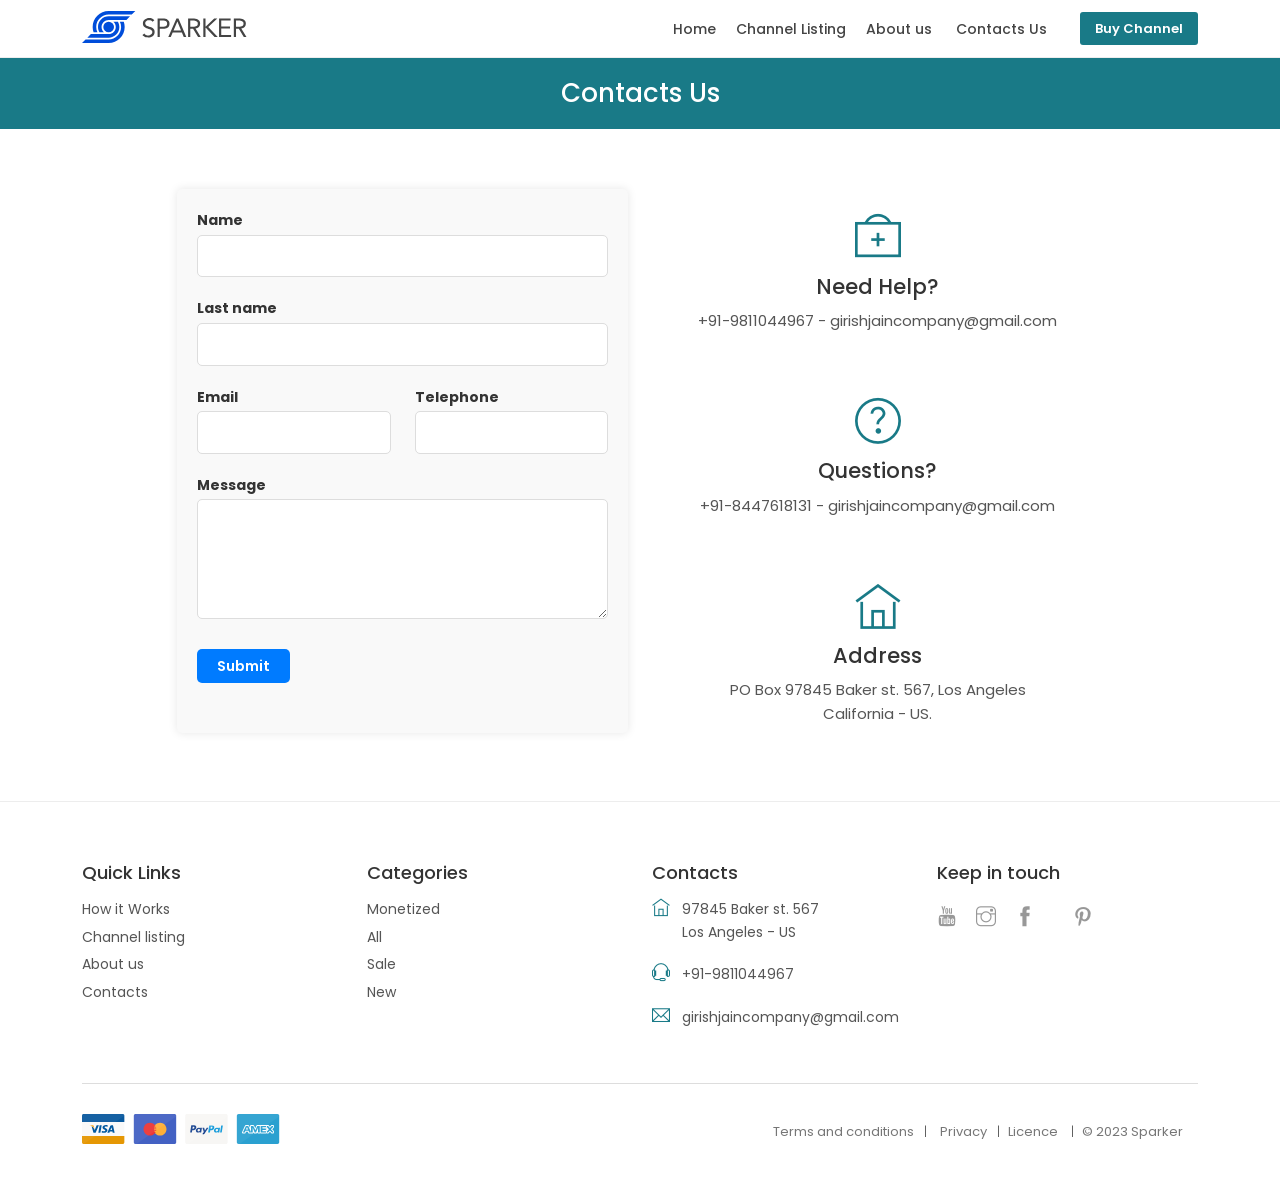
==== commit bd2b255f: "major changes done removed unwanted pages" ====
--- a/contacts-2.html
+++ b/contacts-2.html
@@ -1,227 +1,204 @@
 <!DOCTYPE html>
 <html lang="en">
-
-<head>
-    <meta charset="utf-8">
-    <meta name="viewport" content="width=device-width, initial-scale=1">
-    <meta name="description" content="SPARKER - Premium directory and listings template by Ansonika.">
-    <meta name="author" content="Ansonika">
-    <title>SPARKER | Premium directory and listings template by Ansonika.</title>
+  <head>
+    <meta charset="utf-8" />
+    <meta name="viewport" content="width=device-width, initial-scale=1" />
+    <meta
+      name="description"
+      content="SPARKER - Premium directory and listings template by Ansonika."
+    />
+    <meta name="author" content="Ansonika" />
+    <title>
+      SPARKER | Premium directory and listings template by Ansonika.
+    </title>
 
     <!-- Favicons-->
-    <link rel="shortcut icon" href="img/favicon.ico" type="image/x-icon">
-    <link rel="apple-touch-icon" type="image/x-icon" href="img/apple-touch-icon-57x57-precomposed.png">
-    <link rel="apple-touch-icon" type="image/x-icon" sizes="72x72" href="img/apple-touch-icon-72x72-precomposed.png">
-    <link rel="apple-touch-icon" type="image/x-icon" sizes="114x114" href="img/apple-touch-icon-114x114-precomposed.png">
-    <link rel="apple-touch-icon" type="image/x-icon" sizes="144x144" href="img/apple-touch-icon-144x144-precomposed.png">
+    <link rel="shortcut icon" href="img/favicon.ico" type="image/x-icon" />
+    <link
+      rel="apple-touch-icon"
+      type="image/x-icon"
+      href="img/apple-touch-icon-57x57-precomposed.png"
+    />
+    <link
+      rel="apple-touch-icon"
+      type="image/x-icon"
+      sizes="72x72"
+      href="img/apple-touch-icon-72x72-precomposed.png"
+    />
+    <link
+      rel="apple-touch-icon"
+      type="image/x-icon"
+      sizes="114x114"
+      href="img/apple-touch-icon-114x114-precomposed.png"
+    />
+    <link
+      rel="apple-touch-icon"
+      type="image/x-icon"
+      sizes="144x144"
+      href="img/apple-touch-icon-144x144-precomposed.png"
+    />
 
     <!-- GOOGLE WEB FONT -->
-    <link href="https://fonts.googleapis.com/css2?family=Poppins:wght@300;400;500;600;700&display=swap" rel="stylesheet">
+    <link
+      href="https://fonts.googleapis.com/css2?family=Poppins:wght@300;400;500;600;700&display=swap"
+      rel="stylesheet"
+    />
 
     <!-- BASE CSS -->
-    <link href="css/bootstrap.min.css" rel="stylesheet">
-    <link href="css/style.css" rel="stylesheet">
-	<link href="css/vendors.css" rel="stylesheet">
+    <link href="css/bootstrap.min.css" rel="stylesheet" />
+    <link href="css/style.css" rel="stylesheet" />
+    <link href="css/vendors.css" rel="stylesheet" />
 
     <!-- YOUR CUSTOM CSS -->
-    <link href="css/custom.css" rel="stylesheet">
-</head>
-
-<body>
-	
-	<div id="page">
-		
-	<header class="header_in is_sticky menu_fixed">
-		<div class="container">
-			<div class="row">
-				<div class="col-lg-3 col-12">
-					<div id="logo">
-						<a href="index.html">
-							<img src="img/logo_sticky.svg" width="165" height="35" alt="" class="logo_sticky">
-						</a>
-					</div>
-				</div>
-				<div class="col-lg-9 col-12">
-					<ul id="top_menu">
-						<li><a href="account.html" class="btn_add">Add Listing</a></li>
-						<li><a href="#sign-in-dialog" id="sign-in" class="login" title="Sign In">Sign In</a></li>
-						<li><a href="wishlist.html" class="wishlist_bt_top" title="Your wishlist">Your wishlist</a></li>
-					</ul>
-					<!-- /top_menu -->
-					<a href="#menu" class="btn_mobile">
-						<div class="hamburger hamburger--spin" id="hamburger">
-							<div class="hamburger-box">
-								<div class="hamburger-inner"></div>
-							</div>
-						</div>
-					</a>
-					<nav id="menu" class="main-menu">
-		    <ul>
-		        <li><span><a href="#0">Home</a></span>
-		            <ul>
-		                <li><a href="index.html">Home version 1</a></li>
-		                <li><a href="index-2.html">Home version 2</a></li>
-		                <li><a href="index-3.html">Home version 3</a></li>
-		                <li><a href="index-4.html">Home version 4</a></li>
-		                <li><a href="index-5.html">Home version 5</a></li>
-		                <li><a href="index-8.html">Home Kenburns <strong>New!</strong></a></li>
-		                <li><a href="index-9.html">Youtube/Vimeo <strong>New!</strong></a></li>
-		                <li><a href="index-10.html">Home Mp4 Video <strong>New!</strong></a></li>
-		                <li><a href="index-6.html">Home version 6 (GDPR)</a></li>
-		                <li><a href="index-7.html">Src Address Autocomplete</a></li>
-		            </ul>
-		        </li>
-		        <li><span><a href="#0">Listings</a></span>
-		            <ul>
-		                <li>
-		                    <span><a href="#0">Grid Layout</a></span>
-		                    <ul>
-		                        <li><a href="grid-listings-filterscol-search-aside.html">Sidebar+Search mobile 1</a></li>
-		                        <li><a href="grid-listings-filterstop-search-aside.html">Full+Search mobile 1</a></li>
-		                        <li><a href="grid-listings-filterscol.html">Sidebar+Search mobile 2</a></li>
-		                        <li><a href="grid-listings-filterstop.html">Full+Search mobile 2</a></li>
-		                        <li><a href="grid-listings-isotope.html">Full+Isotope filter</a></li>
-		                    </ul>
-		                </li>
-		                <li>
-		                    <span><a href="#0">Row Layout</a></span>
-		                    <ul>
-		                        <li><a href="row-listings-filterscol-search-aside.html">Sidebar+Search mobile 1</a></li>
-		                        <li><a href="row-listings-filterstop-search-aside.html">Full+Search mobile 1</a></li>
-		                        <li><a href="row-listings-filterscol.html">Sidebar+Search mobile 2</a></li>
-		                        <li><a href="row-listings-filterstop.html">Full+Search mobile 2</a></li>
-		                        <li><a href="row-listings-isotope.html">Full+Isotope filter</a></li>
-		                    </ul>
-		                </li>
-		                <li><a href="listing-map.html">Listing Map</a></li>
-		                 <li>
-		                    <span><a href="#0">Open Street Map</a></span>
-		                    <ul>
-								<li><a href="grid-listings-filterscol-search-aside-openstreetmap.html">Sidebar+Search mobile 1</a></li>
-								<li><a href="grid-listings-filterstop-search-aside-openstreetmap.html">Full+Search mobile 1</a></li>
-								<li><a href="grid-listings-filterscol-openstreetmap.html">Sidebar+Search mobile 2</a></li>
-								<li><a href="grid-listings-filterstop-openstreetmap.html">Full+Search mobile 2</a></li>
-								<li><a href="grid-listings-isotope-openstreetmap.html">Full+Isotope filter</a></li>
-								<li><a href="row-listings-filterscol-search-aside-openstreetmap.html">Sidebar+Search mobile 1</a></li>
-								<li><a href="row-listings-filterstop-search-aside-openstreetmap.html">Full+Search mobile 1</a></li>
-								<li><a href="row-listings-filterscol-openstreetmap.html">Sidebar+Search mobile 2</a></li>
-								<li><a href="row-listings-filterstop-openstreetmap.html">Full+Search mobile 2</a></li>
-								<li><a href="row-listings-isotope-openstreetmap.html">Full+Isotope filter</a></li>
-								<li><a href="detail-hotel-openstreetmap.html">Detail page 1</a></li>
-								<li><a href="listing-map-openstreetmap.html">Listing Map</a></li>
-							</ul>
-		                </li>
-		               <li>
-		                    <span><a href="#0">Detail pages</a></span>
-		                    <ul>
-		                        <li><a href="detail-hotel.html">Detail page 1</a></li>
-		                        <li><a href="detail-restaurant.html">Detail page 2</a></li>
-		                        <li><a href="detail-shop.html">Detail page 3</a></li>
-		                        <li><a href="detail-carousel.html">Detail page Carousel 1</a></li>
-		                        <li><a href="detail-carousel-2.html">Detail page Carousel 2</a></li>
-		                    </ul>
-		                </li>
-		                <li><a href="bookings.html">Bookings - Purchases</a></li>
-		                <li><a href="checkout.html">Checkout</a></li>
-		                <li><a href="confirm.html">Confirm</a></li>
-		            </ul>
-		        </li>
-		        <li><span><a href="#0">Pages</a></span>
-		            <ul>
-		                <li><a href="admin_section/index.html">Admin section</a></li>
-		                <li><a href="blog.html">Blog</a></li>
-		                <li><a href="account.html">Account</a></li>
-		                <li><a href="help.html">Help Section</a></li>
-		                <li><a href="faq.html">Faq Section</a></li>
-		                <li><a href="wishlist.html">Wishlist page</a></li>
-		                <li><a href="contacts.html">Contacts</a></li>
-		                <li>
-		                    <span><a href="#0">Icon Packs</a></span>
-		                    <ul>
-		                        <li><a href="icon-pack-1.html">Icon pack 1</a></li>
-		                        <li><a href="icon-pack-2.html">Icon pack 2</a></li>
-		                        <li><a href="icon-pack-3.html">Icon pack 3</a></li>
-		                        <li><a href="icon-pack-4.html">Icon pack 4</a></li>
-		                    </ul>
-		                </li>
-		                <li><a href="about.html">About</a></li>
-		                <li><a href="media-gallery.html">Media gallery</a></li>
-		            </ul>
-		        </li>
-		        <li><span><a href="#0">Extra</a></span>
-		            <ul>
-		                <li><a href="404.html">404 page</a></li>
-		                <li><a href="contacts-2.html">Contacts 2</a></li>
-		                <li><a href="pricing-tables.html">Pricing tables</a></li>
-		                <li><a href="login.html">Login</a></li>
-		                <li><a href="register.html">Register</a></li>
-		                <li><a href="menu-options.html">Menu Options</a></li>
-		                <li><a href="invoice.html">Invoice</a></li>
-		                <li><a href="coming_soon/index.html">Coming Soon</a></li>
-		            </ul>
-		        </li>
-		        <li><span><a href="#0">Buy template</a></span></li>
-		    </ul>
-		</nav>
-				</div>
-			</div>
-			<!-- /row -->
-		</div>
-		<!-- /container -->		
-	</header>
-	<!-- /header -->
-	
-	<div class="sub_header_in sticky_header">
-		<div class="container">
-			<h1>Contacts Us</h1>
-		</div>
-		<!-- /container -->
-	</div>
-	<!-- /sub_header -->
-		
-	<main>
-		
-		<!-- /map -->
-		<div class="container margin_60_35">
-			<div class="row justify-content-center">
-				
-				<div class="col-xl-5 col-lg-6 pr-xl-5">
-					
-					<div id="message-contact"></div>
-					<form method="post" action="assets/contact.php" id="contactform" autocomplete="off">
-						<!-- <div class="main_title_3">
+    <link href="css/custom.css" rel="stylesheet" />
+  </head>
+
+  <body>
+    <div id="page">
+      <header class="header_in is_sticky menu_fixed">
+        <div class="container">
+          <div class="row">
+            <div class="col-lg-3 col-12">
+              <div id="logo">
+                <a href="index.html">
+                  <img
+                    src="img/logo_sticky.svg"
+                    width="165"
+                    height="35"
+                    alt=""
+                    class="logo_sticky"
+                  />
+                </a>
+              </div>
+            </div>
+            <div class="col-lg-9 col-12">
+              <ul id="top_menu">
+                <li>
+                  <a
+                    href="https://wa.me/918447618131?text=Hello%20Yova%20Marketing!!"
+                    target="_blank"
+                    class="btn_add"
+                    >Buy Channel</a
+                  >
+                </li>
+              </ul>
+              <!-- /top_menu -->
+              <a href="#menu" class="btn_mobile">
+                <div class="hamburger hamburger--spin" id="hamburger">
+                  <div class="hamburger-box">
+                    <div class="hamburger-inner"></div>
+                  </div>
+                </div>
+              </a>
+              <nav id="menu" class="main-menu">
+                <ul>
+                  <li>
+                    <span><a href="index.html">Home</a></span>
+                  </li>
+                  <li>
+                    <span
+                      ><a href="grid-listings-isotope.html">
+                        Channel Listing</a
+                      ></span
+                    >
+                  </li>
+                  <li>
+                    <span><a href="index.html#About_us0"> About us</a></span>
+                  </li>
+                  <li>
+                    <!-- <span><a href="#0">Faq's</a></span> -->
+                  </li>
+                  <li>
+                    <span><a href="contacts-2.html">Contacts Us</a></span>
+                  </li>
+                </ul>
+              </nav>
+            </div>
+          </div>
+          <!-- /row -->
+        </div>
+        <!-- /container -->
+      </header>
+      <!-- /header -->
+
+      <div class="sub_header_in sticky_header">
+        <div class="container">
+          <h1>Contacts Us</h1>
+        </div>
+        <!-- /container -->
+      </div>
+      <!-- /sub_header -->
+
+      <main>
+        <!-- /map -->
+        <div class="container margin_60_35">
+          <div class="row justify-content-center">
+            <div class="col-xl-5 col-lg-6 pr-xl-5">
+              <div id="message-contact"></div>
+              <form
+                method="post"
+                action="assets/contact.php"
+                id="contactform"
+                autocomplete="off"
+              >
+                <!-- <div class="main_title_3">
 							<span></span>
 							<h2>Send us a message</h2>
 							<p>Cum doctus civibus efficiantur in imperdiet.</p>
 						</div> -->
-						<div class="form-group">
-							<label>Name</label>
-							<input class="form-control" type="text" id="name_contact" name="name_contact">
-						</div>
-						<div class="form-group">
-							<label>Last name</label>
-							<input class="form-control" type="text" id="lastname_contact" name="lastname_contact">
-						</div>
-						<div class="row">
-							<div class="col-md-6">
-								<div class="form-group">
-									<label>Email</label>
-									<input class="form-control" type="email" id="email_contact" name="email_contact">
-								</div>
-							</div>
-							<div class="col-md-6">
-								<div class="form-group">
-									<label>Telephone</label>
-									<input class="form-control" type="text" id="phone_contact" name="phone_contact">
-								</div>
-							</div>
-						</div>
-						<!-- /row -->
-						<div class="form-group">
-							<label>Message</label>
-							<textarea class="form-control" id="message_contact" name="message_contact" style="height:120px;"></textarea>
-						</div>
-						<!-- <div class="row">
+                <div class="form-group">
+                  <label>Name</label>
+                  <input
+                    class="form-control"
+                    type="text"
+                    id="name_contact"
+                    name="name_contact"
+                  />
+                </div>
+                <div class="form-group">
+                  <label>Last name</label>
+                  <input
+                    class="form-control"
+                    type="text"
+                    id="lastname_contact"
+                    name="lastname_contact"
+                  />
+                </div>
+                <div class="row">
+                  <div class="col-md-6">
+                    <div class="form-group">
+                      <label>Email</label>
+                      <input
+                        class="form-control"
+                        type="email"
+                        id="email_contact"
+                        name="email_contact"
+                      />
+                    </div>
+                  </div>
+                  <div class="col-md-6">
+                    <div class="form-group">
+                      <label>Telephone</label>
+                      <input
+                        class="form-control"
+                        type="text"
+                        id="phone_contact"
+                        name="phone_contact"
+                      />
+                    </div>
+                  </div>
+                </div>
+                <!-- /row -->
+                <div class="form-group">
+                  <label>Message</label>
+                  <textarea
+                    class="form-control"
+                    id="message_contact"
+                    name="message_contact"
+                    style="height: 120px"
+                  ></textarea>
+                </div>
+                <!-- <div class="row">
 							<div class="col-md-6">
 								<div class="form-group">
 									<label>Are you human? 3 + 1 =</label>
@@ -229,143 +206,159 @@
 								</div>
 							</div>
 						</div> -->
-						<p class="add_top_30"><input type="submit" value="Submit" class="btn_1" id="submit-contact"></p>
-					</form>
-				</div>
-				<div class="col-xl-5 col-lg-6 pl-xl-5">
-					<div class="box_contacts">
-						<i class="ti-support"></i>
-						<h2>Need Help?</h2>
-						<a href="tel:+919811044967">+91-9811044967</a> - <a href="mailto:girishjaincompany@gmail.com">girishjaincompany@gmail.com</a>
-					</div>
-					<div class="box_contacts">
-						<i class="ti-help-alt"></i>
-						<h2>Questions?</h2>
-						<a href="tel:+91-8447618131">+91-8447618131</a> - <a href="mailto:girishjaincompany@gmail.com">girishjaincompany@gmail.com</a>
-					</div>
-					<div class="box_contacts">
-						<i class="ti-home"></i>
-						<h2>Address</h2>
-						<a href="#0">PO Box 97845 Baker st. 567, Los Angeles<br>California - US.</a>
-					</div>
-				</div>
-			</div>
-		</div>
-		<!-- /container -->
-	</main>
-	<!--/main-->
-	
-	<footer class="plus_border">
-		<div class="container margin_60_35">
-			<div class="row">
-				<div class="col-lg-3 col-md-6 col-sm-6">
-					<h3 data-bs-target="#collapse_ft_1">Quick Links</h3>
-					<div class="collapse dont-collapse-sm" id="collapse_ft_1">
-						<ul class="links">
-							<li><a href="#0">About us</a></li>
-							<li><a href="#0">Faq</a></li>
-							<li><a href="#0">Help</a></li>
-							<li><a href="#0">My account</a></li>
-							<li><a href="#0">Create account</a></li>
-							<li><a href="#0">Contacts</a></li>
-						</ul>
-					</div>
-				</div>
-				<div class="col-lg-3 col-md-6 col-sm-6">
-					<h3 data-bs-target="#collapse_ft_2">Categories</h3>
-					<div class="collapse dont-collapse-sm" id="collapse_ft_2">
-						<ul class="links">
-							<li><a href="#0">Shops</a></li>
-							<li><a href="#0">Hotels</a></li>
-							<li><a href="#0">Restaurants</a></li>
-							<li><a href="#0">Bars</a></li>
-							<li><a href="#0">Events</a></li>
-							<li><a href="#0">Fitness</a></li>
-						</ul>
-					</div>
-				</div>
-				<div class="col-lg-3 col-md-6 col-sm-6">
-					<h3 data-bs-target="#collapse_ft_3">Contacts</h3>
-					<div class="collapse dont-collapse-sm" id="collapse_ft_3">
-						<ul class="contacts">
-							<li><i class="ti-home"></i>97845 Baker st. 567<br>Los Angeles - US</li>
-							<li><i class="ti-headphone-alt"></i>+91-9811044967</li>
-							<li><i class="ti-email"></i><a href="#0">girishjaincompany@gmail.com</a></li>
-						</ul>
-					</div>
-				</div>
-				<div class="col-lg-3 col-md-6 col-sm-6">
-					<h3 data-bs-target="#collapse_ft_4">Keep in touch</h3>
-					<div class="collapse dont-collapse-sm" id="collapse_ft_4">
-						<div id="newsletter">
-							<div id="message-newsletter"></div>
-							<form method="post" action="assets/newsletter.php" name="newsletter_form" id="newsletter_form">
-								<div class="form-group">
-									<input type="email" name="email_newsletter" id="email_newsletter" class="form-control" placeholder="Your email">
-									<input type="submit" value="Submit" id="submit-newsletter">
-								</div>
-							</form>
-						</div>
-						<div class="follow_us">
-							<h5>Follow Us</h5>
-							<ul>
-								<li><a href="#0"><i class="ti-facebook"></i></a></li>
-								<li><a href="#0"><i class="ti-twitter-alt"></i></a></li>
-								<li><a href="#0"><i class="ti-google"></i></a></li>
-								<li><a href="#0"><i class="ti-pinterest"></i></a></li>
-								<li><a href="#0"><i class="ti-instagram"></i></a></li>
-							</ul>
-						</div>
-					</div>
-				</div>
-			</div>
-			<!-- /row-->
-			<hr>
-			<div class="row">
-				<div class="col-lg-6">
-					<ul id="footer-selector">
-						<li>
-							<div class="styled-select" id="lang-selector">
-								<select>
-									<option value="English" selected>English</option>
-									<option value="French">French</option>
-									<option value="Spanish">Spanish</option>
-									<option value="Russian">Russian</option>
-								</select>
-							</div>
-						</li>
-						<li>
-							<div class="styled-select" id="currency-selector">
-								<select>
-									<option value="US Dollars" selected>US Dollars</option>
-									<option value="Euro">Euro</option>
-								</select>
-							</div>
-						</li>
-						<li><img src="img/cards_all.svg" alt=""></li>
-					</ul>
-				</div>
-				<div class="col-lg-6">
-					<ul id="additional_links">
-						<li><a href="#0">Terms and conditions</a></li>
-						<li><a href="#0">Privacy</a></li>
-						<li><span>© 2021 Sparker</span></li>
-					</ul>
-				</div>
-			</div>
-		</div>
-	</footer>
-	<!--/footer-->
-	</div>
-	<!-- page -->
-	
-	<div id="toTop"></div><!-- Back to top button -->
-	
-	<!-- COMMON SCRIPTS -->
+                <p class="add_top_30">
+                  <input
+                    type="submit"
+                    value="Submit"
+                    class="btn_1"
+                    id="submit-contact"
+                  />
+                </p>
+              </form>
+            </div>
+            <div class="col-xl-5 col-lg-6 pl-xl-5">
+              <div class="box_contacts">
+                <i class="ti-support"></i>
+                <h2>Need Help?</h2>
+                <a href="tel:+919811044967">+91-9811044967</a> -
+                <a href="mailto:girishjaincompany@gmail.com"
+                  >girishjaincompany@gmail.com</a
+                >
+              </div>
+              <div class="box_contacts">
+                <i class="ti-help-alt"></i>
+                <h2>Questions?</h2>
+                <a href="tel:+91-8447618131">+91-8447618131</a> -
+                <a href="mailto:girishjaincompany@gmail.com"
+                  >girishjaincompany@gmail.com</a
+                >
+              </div>
+              <div class="box_contacts">
+                <i class="ti-home"></i>
+                <h2>Address</h2>
+                <a href="#0"
+                  >PO Box 97845 Baker st. 567, Los Angeles<br />California -
+                  US.</a
+                >
+              </div>
+            </div>
+          </div>
+        </div>
+        <!-- /container -->
+      </main>
+      <!--/main-->
+
+      <footer class="plus_border">
+        <div class="container margin_60_35">
+          <div class="row">
+            <div class="col-lg-3 col-md-6 col-sm-6">
+              <h3 data-bs-target="#collapse_ft_1">Quick Links</h3>
+              <div class="collapse dont-collapse-sm" id="collapse_ft_1">
+                <ul class="links">
+                  <li><a href="index.html#How_it_works">How it Works</a></li>
+                  <li>
+                    <a href="/grid-listings-isotope.html">Channel listing</a>
+                  </li>
+                  <li><a href="index.html#About_us0">About us</a></li>
+                  <li><a href="contacts-2.html">Contacts</a></li>
+                  <!-- <li><a href="#0">Faq</a></li> -->
+                </ul>
+              </div>
+            </div>
+            <div class="col-lg-3 col-md-6 col-sm-6">
+              <h3 data-bs-target="#collapse_ft_2">Categories</h3>
+              <div class="collapse dont-collapse-sm" id="collapse_ft_2">
+                <ul class="links">
+                  <li><a href="grid-listings-isotope.html">Monetized</a></li>
+                  <li><a href="grid-listings-isotope.html">All</a></li>
+                  <li><a href="grid-listings-isotope.html">Sale</a></li>
+                  <li><a href="grid-listings-isotope.html">New</a></li>
+                  <!-- <li><a href="#0">Hotels</a></li> -->
+                  <!-- <li><a href="#0">Events</a></li> -->
+                  <!-- <li><a href="#0">Fitness</a></li> -->
+                </ul>
+              </div>
+            </div>
+            <div class="col-lg-3 col-md-6 col-sm-6">
+              <h3 data-bs-target="#collapse_ft_3">Contacts</h3>
+              <div class="collapse dont-collapse-sm" id="collapse_ft_3">
+                <ul class="contacts">
+                  <li>
+                    <i class="ti-home"></i>97845 Baker st. 567<br />Los Angeles
+                    - US
+                  </li>
+                  <li>
+                    <i class="ti-headphone-alt"></i
+                    ><a href="tel:+919811044967">+91-9811044967</a>
+                  </li>
+                  <li>
+                    <i class="ti-email"></i
+                    ><a href="mailto:girishjaincompany@gmail.com"
+                      >girishjaincompany@gmail.com</a
+                    >
+                  </li>
+                </ul>
+              </div>
+            </div>
+            <div class="col-lg-3 col-md-6 col-sm-6">
+              <h3 data-bs-target="#collapse_ft_4">Keep in touch</h3>
+              <div class="collapse dont-collapse-sm" id="collapse_ft_4">
+                <div class="follow_us">
+                  <ul>
+                    <li>
+                      <a href="#0"><i class="ti-youtube"></i></a>
+                    </li>
+                    <li>
+                      <a href="#0"><i class="ti-instagram"></i></a>
+                    </li>
+                    <li>
+                      <a href="#0"><i class="ti-facebook"></i></a>
+                    </li>
+                    <li>
+                      <a href="#0"><i class="fa fa-whatsapp" style="font-size:24px"></i></i></a>
+                    </li>
+                    <li>
+                      <a href="#0"><i class="ti-pinterest"></i></a>
+                    </li>
+                  </ul>
+                </div>
+              </div>
+            </div>
+          </div>
+          <!-- /row-->
+          <hr />
+          <div class="row">
+            <div class="col-lg-6">
+              <ul id="footer-selector">
+                <li><img src="img/cards_all.svg" alt="" /></li>
+              </ul>
+            </div>
+            <div class="col-lg-6">
+              <ul id="additional_links">
+                <li><a href="#0">Terms and conditions</a></li>
+                <li><a href="#0">Privacy</a></li>
+                <li>
+                  <a
+                    href="./assets/license_certificate_KSA9ME4BPJ.txt"
+                    target="_blank"
+                    >Licence</a
+                  >
+                </li>
+                <li><span>© 2023 Sparker</span></li>
+              </ul>
+            </div>
+          </div>
+        </div>
+      </footer>
+    </div>
+    <!-- page -->
+
+    <div id="toTop"></div>
+    <!-- Back to top button -->
+
+    <!-- COMMON SCRIPTS -->
     <script src="js/common_scripts.js"></script>
-	<script src="js/functions.js"></script>
-	<script src="assets/validate.js"></script>
-
-  
-</body>
-</html>+    <script src="js/functions.js"></script>
+    <script src="assets/validate.js"></script>
+  </body>
+</html>
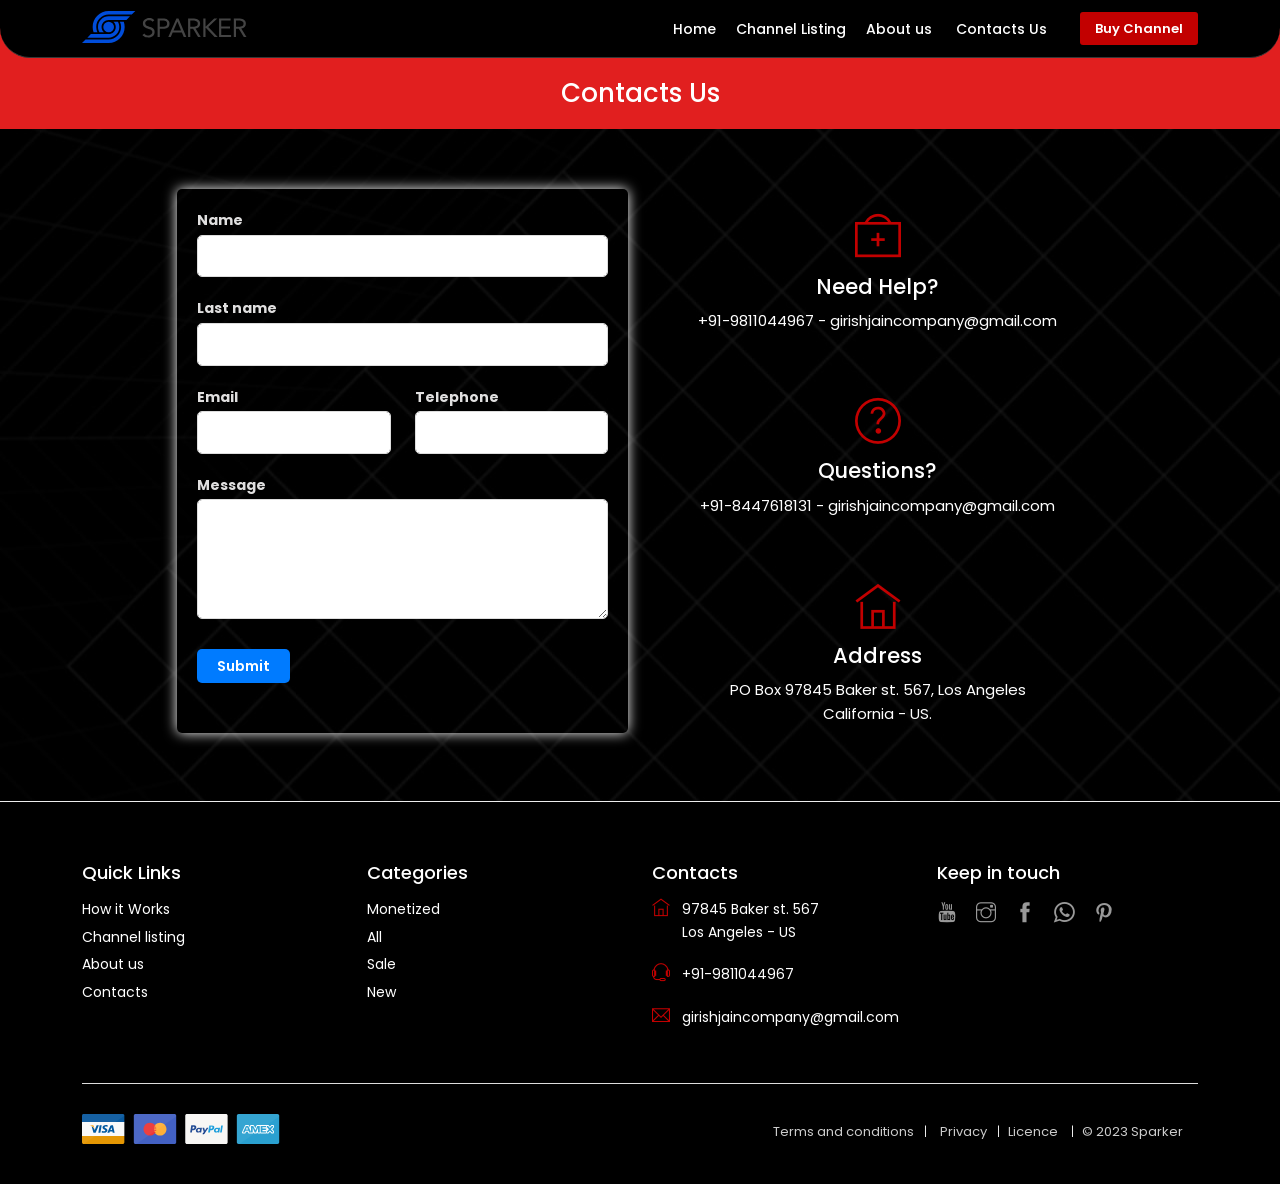
==== commit d008c129: "black theam applyed to all the pages now start working for faq" ====
--- a/contacts-2.html
+++ b/contacts-2.html
@@ -37,6 +37,10 @@
       sizes="144x144"
       href="img/apple-touch-icon-144x144-precomposed.png"
     />
+    <link
+    rel="stylesheet"
+    href="https://cdnjs.cloudflare.com/ajax/libs/font-awesome/4.7.0/css/font-awesome.min.css"
+  />
 
     <!-- GOOGLE WEB FONT -->
     <link
@@ -54,303 +58,306 @@
   </head>
 
   <body>
-    <div id="page">
-      <header class="header_in is_sticky menu_fixed">
-        <div class="container">
-          <div class="row">
-            <div class="col-lg-3 col-12">
-              <div id="logo">
-                <a href="index.html">
-                  <img
-                    src="img/logo_sticky.svg"
-                    width="165"
-                    height="35"
-                    alt=""
-                    class="logo_sticky"
-                  />
-                </a>
-              </div>
-            </div>
-            <div class="col-lg-9 col-12">
-              <ul id="top_menu">
-                <li>
-                  <a
-                    href="https://wa.me/918447618131?text=Hello%20Yova%20Marketing!!"
-                    target="_blank"
-                    class="btn_add"
-                    >Buy Channel</a
-                  >
-                </li>
-              </ul>
-              <!-- /top_menu -->
-              <a href="#menu" class="btn_mobile">
-                <div class="hamburger hamburger--spin" id="hamburger">
-                  <div class="hamburger-box">
-                    <div class="hamburger-inner"></div>
-                  </div>
-                </div>
-              </a>
-              <nav id="menu" class="main-menu">
-                <ul>
+    <div class="bg_cont1">
+      <div id="page">
+        <header class="header_in is_sticky menu_fixed">
+          <div class="container">
+            <div class="row">
+              <div class="col-lg-3 col-12">
+                <div id="logo">
+                  <a href="index.html">
+                    <img
+                      src="img/logo_sticky.svg"
+                      width="165"
+                      height="35"
+                      alt=""
+                      class="logo_sticky"
+                    />
+                  </a>
+                </div>
+              </div>
+              <div class="col-lg-9 col-12">
+                <ul id="top_menu">
                   <li>
-                    <span><a href="index.html">Home</a></span>
-                  </li>
-                  <li>
-                    <span
-                      ><a href="grid-listings-isotope.html">
-                        Channel Listing</a
-                      ></span
-                    >
-                  </li>
-                  <li>
-                    <span><a href="index.html#About_us0"> About us</a></span>
-                  </li>
-                  <li>
-                    <!-- <span><a href="#0">Faq's</a></span> -->
-                  </li>
-                  <li>
-                    <span><a href="contacts-2.html">Contacts Us</a></span>
-                  </li>
-                </ul>
-              </nav>
-            </div>
-          </div>
-          <!-- /row -->
-        </div>
-        <!-- /container -->
-      </header>
-      <!-- /header -->
-
-      <div class="sub_header_in sticky_header">
-        <div class="container">
-          <h1>Contacts Us</h1>
-        </div>
-        <!-- /container -->
-      </div>
-      <!-- /sub_header -->
-
-      <main>
-        <!-- /map -->
-        <div class="container margin_60_35">
-          <div class="row justify-content-center">
-            <div class="col-xl-5 col-lg-6 pr-xl-5">
-              <div id="message-contact"></div>
-              <form
-                method="post"
-                action="assets/contact.php"
-                id="contactform"
-                autocomplete="off"
-              >
-                <!-- <div class="main_title_3">
-							<span></span>
-							<h2>Send us a message</h2>
-							<p>Cum doctus civibus efficiantur in imperdiet.</p>
-						</div> -->
-                <div class="form-group">
-                  <label>Name</label>
-                  <input
-                    class="form-control"
-                    type="text"
-                    id="name_contact"
-                    name="name_contact"
-                  />
-                </div>
-                <div class="form-group">
-                  <label>Last name</label>
-                  <input
-                    class="form-control"
-                    type="text"
-                    id="lastname_contact"
-                    name="lastname_contact"
-                  />
-                </div>
-                <div class="row">
-                  <div class="col-md-6">
-                    <div class="form-group">
-                      <label>Email</label>
-                      <input
-                        class="form-control"
-                        type="email"
-                        id="email_contact"
-                        name="email_contact"
-                      />
-                    </div>
-                  </div>
-                  <div class="col-md-6">
-                    <div class="form-group">
-                      <label>Telephone</label>
-                      <input
-                        class="form-control"
-                        type="text"
-                        id="phone_contact"
-                        name="phone_contact"
-                      />
-                    </div>
-                  </div>
-                </div>
-                <!-- /row -->
-                <div class="form-group">
-                  <label>Message</label>
-                  <textarea
-                    class="form-control"
-                    id="message_contact"
-                    name="message_contact"
-                    style="height: 120px"
-                  ></textarea>
-                </div>
-                <!-- <div class="row">
-							<div class="col-md-6">
-								<div class="form-group">
-									<label>Are you human? 3 + 1 =</label>
-									<input class="form-control" type="text" id="verify_contact" name="verify_contact">
-								</div>
-							</div>
-						</div> -->
-                <p class="add_top_30">
-                  <input
-                    type="submit"
-                    value="Submit"
-                    class="btn_1"
-                    id="submit-contact"
-                  />
-                </p>
-              </form>
-            </div>
-            <div class="col-xl-5 col-lg-6 pl-xl-5">
-              <div class="box_contacts">
-                <i class="ti-support"></i>
-                <h2>Need Help?</h2>
-                <a href="tel:+919811044967">+91-9811044967</a> -
-                <a href="mailto:girishjaincompany@gmail.com"
-                  >girishjaincompany@gmail.com</a
-                >
-              </div>
-              <div class="box_contacts">
-                <i class="ti-help-alt"></i>
-                <h2>Questions?</h2>
-                <a href="tel:+91-8447618131">+91-8447618131</a> -
-                <a href="mailto:girishjaincompany@gmail.com"
-                  >girishjaincompany@gmail.com</a
-                >
-              </div>
-              <div class="box_contacts">
-                <i class="ti-home"></i>
-                <h2>Address</h2>
-                <a href="#0"
-                  >PO Box 97845 Baker st. 567, Los Angeles<br />California -
-                  US.</a
-                >
-              </div>
-            </div>
-          </div>
-        </div>
-        <!-- /container -->
-      </main>
-      <!--/main-->
-
-      <footer class="plus_border">
-        <div class="container margin_60_35">
-          <div class="row">
-            <div class="col-lg-3 col-md-6 col-sm-6">
-              <h3 data-bs-target="#collapse_ft_1">Quick Links</h3>
-              <div class="collapse dont-collapse-sm" id="collapse_ft_1">
-                <ul class="links">
-                  <li><a href="index.html#How_it_works">How it Works</a></li>
-                  <li>
-                    <a href="/grid-listings-isotope.html">Channel listing</a>
-                  </li>
-                  <li><a href="index.html#About_us0">About us</a></li>
-                  <li><a href="contacts-2.html">Contacts</a></li>
-                  <!-- <li><a href="#0">Faq</a></li> -->
-                </ul>
-              </div>
-            </div>
-            <div class="col-lg-3 col-md-6 col-sm-6">
-              <h3 data-bs-target="#collapse_ft_2">Categories</h3>
-              <div class="collapse dont-collapse-sm" id="collapse_ft_2">
-                <ul class="links">
-                  <li><a href="grid-listings-isotope.html">Monetized</a></li>
-                  <li><a href="grid-listings-isotope.html">All</a></li>
-                  <li><a href="grid-listings-isotope.html">Sale</a></li>
-                  <li><a href="grid-listings-isotope.html">New</a></li>
-                  <!-- <li><a href="#0">Hotels</a></li> -->
-                  <!-- <li><a href="#0">Events</a></li> -->
-                  <!-- <li><a href="#0">Fitness</a></li> -->
-                </ul>
-              </div>
-            </div>
-            <div class="col-lg-3 col-md-6 col-sm-6">
-              <h3 data-bs-target="#collapse_ft_3">Contacts</h3>
-              <div class="collapse dont-collapse-sm" id="collapse_ft_3">
-                <ul class="contacts">
-                  <li>
-                    <i class="ti-home"></i>97845 Baker st. 567<br />Los Angeles
-                    - US
-                  </li>
-                  <li>
-                    <i class="ti-headphone-alt"></i
-                    ><a href="tel:+919811044967">+91-9811044967</a>
-                  </li>
-                  <li>
-                    <i class="ti-email"></i
-                    ><a href="mailto:girishjaincompany@gmail.com"
-                      >girishjaincompany@gmail.com</a
+                    <a
+                      href="https://wa.me/918447618131?text=Hello%20Yova%20Marketing!!"
+                      target="_blank"
+                      class="btn_add"
+                      >Buy Channel</a
                     >
                   </li>
                 </ul>
+                <!-- /top_menu -->
+                <a href="#menu" class="btn_mobile">
+                  <div class="hamburger hamburger--spin" id="hamburger">
+                    <div class="hamburger-box">
+                      <div class="hamburger-inner"></div>
+                    </div>
+                  </div>
+                </a>
+                <nav id="menu" class="main-menu">
+                  <ul>
+                    <li>
+                      <span><a href="index.html">Home</a></span>
+                    </li>
+                    <li>
+                      <span
+                        ><a href="grid-listings-isotope.html">
+                          Channel Listing</a
+                        ></span
+                      >
+                    </li>
+                    <li>
+                      <span><a href="index.html#About_us0"> About us</a></span>
+                    </li>
+                    <li>
+                      <!-- <span><a href="#0">Faq's</a></span> -->
+                    </li>
+                    <li>
+                      <span><a href="contacts-2.html">Contacts Us</a></span>
+                    </li>
+                  </ul>
+                </nav>
               </div>
             </div>
-            <div class="col-lg-3 col-md-6 col-sm-6">
-              <h3 data-bs-target="#collapse_ft_4">Keep in touch</h3>
-              <div class="collapse dont-collapse-sm" id="collapse_ft_4">
-                <div class="follow_us">
-                  <ul>
-                    <li>
-                      <a href="#0"><i class="ti-youtube"></i></a>
-                    </li>
-                    <li>
-                      <a href="#0"><i class="ti-instagram"></i></a>
-                    </li>
-                    <li>
-                      <a href="#0"><i class="ti-facebook"></i></a>
-                    </li>
-                    <li>
-                      <a href="#0"><i class="fa fa-whatsapp" style="font-size:24px"></i></i></a>
-                    </li>
-                    <li>
-                      <a href="#0"><i class="ti-pinterest"></i></a>
-                    </li>
-                  </ul>
+            <!-- /row -->
+          </div>
+          <!-- /container -->
+        </header>
+        <!-- /header -->
+  
+        <div class="sub_header_in sticky_header">
+          <div class="container">
+            <h1>Contacts Us</h1>
+          </div>
+          <!-- /container -->
+        </div>
+        <!-- /sub_header -->
+  
+        <main>
+          <!-- /map -->
+          <div class="container margin_60_35">
+            <div class="row justify-content-center">
+              <div class="col-xl-5 col-lg-6 pr-xl-5">
+                <div id="message-contact"></div>
+                <form
+                  method="post"
+                  action="assets/contact.php"
+                  id="contactform"
+                  autocomplete="off"
+                >
+                  <!-- <div class="main_title_3">
+                <span></span>
+                <h2>Send us a message</h2>
+                <p>Cum doctus civibus efficiantur in imperdiet.</p>
+              </div> -->
+                  <div class="form-group">
+                    <label>Name</label>
+                    <input
+                      class="form-control"
+                      type="text"
+                      id="name_contact"
+                      name="name_contact"
+                    />
+                  </div>
+                  <div class="form-group">
+                    <label>Last name</label>
+                    <input
+                      class="form-control"
+                      type="text"
+                      id="lastname_contact"
+                      name="lastname_contact"
+                    />
+                  </div>
+                  <div class="row">
+                    <div class="col-md-6">
+                      <div class="form-group">
+                        <label>Email</label>
+                        <input
+                          class="form-control"
+                          type="email"
+                          id="email_contact"
+                          name="email_contact"
+                        />
+                      </div>
+                    </div>
+                    <div class="col-md-6">
+                      <div class="form-group">
+                        <label>Telephone</label>
+                        <input
+                          class="form-control"
+                          type="text"
+                          id="phone_contact"
+                          name="phone_contact"
+                        />
+                      </div>
+                    </div>
+                  </div>
+                  <!-- /row -->
+                  <div class="form-group">
+                    <label>Message</label>
+                    <textarea
+                      class="form-control"
+                      id="message_contact"
+                      name="message_contact"
+                      style="height: 120px"
+                    ></textarea>
+                  </div>
+                  <!-- <div class="row">
+                <div class="col-md-6">
+                  <div class="form-group">
+                    <label>Are you human? 3 + 1 =</label>
+                    <input class="form-control" type="text" id="verify_contact" name="verify_contact">
+                  </div>
+                </div>
+              </div> -->
+                  <p class="add_top_30">
+                    <input
+                      type="submit"
+                      value="Submit"
+                      class="btn_1"
+                      id="submit-contact"
+                    />
+                  </p>
+                </form>
+              </div>
+              <div class="col-xl-5 col-lg-6 pl-xl-5">
+                <div class="box_contacts">
+                  <i class="ti-support"></i>
+                  <h2>Need Help?</h2>
+                  <a href="tel:+919811044967">+91-9811044967</a> -
+                  <a href="mailto:girishjaincompany@gmail.com"
+                    >girishjaincompany@gmail.com</a
+                  >
+                </div>
+                <div class="box_contacts">
+                  <i class="ti-help-alt"></i>
+                  <h2>Questions?</h2>
+                  <a href="tel:+91-8447618131">+91-8447618131</a> -
+                  <a href="mailto:girishjaincompany@gmail.com"
+                    >girishjaincompany@gmail.com</a
+                  >
+                </div>
+                <div class="box_contacts">
+                  <i class="ti-home"></i>
+                  <h2>Address</h2>
+                  <a href="#0"
+                    >PO Box 97845 Baker st. 567, Los Angeles<br />California -
+                    US.</a
+                  >
                 </div>
               </div>
             </div>
           </div>
-          <!-- /row-->
-          <hr />
-          <div class="row">
-            <div class="col-lg-6">
-              <ul id="footer-selector">
-                <li><img src="img/cards_all.svg" alt="" /></li>
-              </ul>
+          <!-- /container -->
+        </main>
+        <!--/main-->
+  
+        <footer class="plus_border">
+          <div class="container margin_60_35">
+            <div class="row">
+              <div class="col-lg-3 col-md-6 col-sm-6">
+                <h3 data-bs-target="#collapse_ft_1">Quick Links</h3>
+                <div class="collapse dont-collapse-sm" id="collapse_ft_1">
+                  <ul class="links">
+                    <li><a href="index.html#How_it_works">How it Works</a></li>
+                    <li>
+                      <a href="/grid-listings-isotope.html">Channel listing</a>
+                    </li>
+                    <li><a href="index.html#About_us0">About us</a></li>
+                    <li><a href="contacts-2.html">Contacts</a></li>
+                    <!-- <li><a href="#0">Faq</a></li> -->
+                  </ul>
+                </div>
+              </div>
+              <div class="col-lg-3 col-md-6 col-sm-6">
+                <h3 data-bs-target="#collapse_ft_2">Categories</h3>
+                <div class="collapse dont-collapse-sm" id="collapse_ft_2">
+                  <ul class="links">
+                    <li><a href="grid-listings-isotope.html">Monetized</a></li>
+                    <li><a href="grid-listings-isotope.html">All</a></li>
+                    <li><a href="grid-listings-isotope.html">Sale</a></li>
+                    <li><a href="grid-listings-isotope.html">New</a></li>
+                    <!-- <li><a href="#0">Hotels</a></li> -->
+                    <!-- <li><a href="#0">Events</a></li> -->
+                    <!-- <li><a href="#0">Fitness</a></li> -->
+                  </ul>
+                </div>
+              </div>
+              <div class="col-lg-3 col-md-6 col-sm-6">
+                <h3 data-bs-target="#collapse_ft_3">Contacts</h3>
+                <div class="collapse dont-collapse-sm" id="collapse_ft_3">
+                  <ul class="contacts">
+                    <li>
+                      <i class="ti-home"></i>97845 Baker st. 567<br />Los Angeles
+                      - US
+                    </li>
+                    <li>
+                      <i class="ti-headphone-alt"></i
+                      ><a href="tel:+919811044967">+91-9811044967</a>
+                    </li>
+                    <li>
+                      <i class="ti-email"></i
+                      ><a href="mailto:girishjaincompany@gmail.com"
+                        >girishjaincompany@gmail.com</a
+                      >
+                    </li>
+                  </ul>
+                </div>
+              </div>
+              <div class="col-lg-3 col-md-6 col-sm-6">
+                <h3 data-bs-target="#collapse_ft_4">Keep in touch</h3>
+                <div class="collapse dont-collapse-sm" id="collapse_ft_4">
+                  <div class="follow_us">
+                    <ul>
+                      <li>
+                        <a href="#0"><i class="ti-youtube"></i></a>
+                      </li>
+                      <li>
+                        <a href="#0"><i class="ti-instagram"></i></a>
+                      </li>
+                      <li>
+                        <a href="#0"><i class="ti-facebook"></i></a>
+                      </li>
+                      <li>
+                        <a href="#0"><i class="fa fa-whatsapp" style="font-size:24px"></i></i></a>
+                      </li>
+                      <li>
+                        <a href="#0"><i class="ti-pinterest"></i></a>
+                      </li>
+                    </ul>
+                  </div>
+                </div>
+              </div>
             </div>
-            <div class="col-lg-6">
-              <ul id="additional_links">
-                <li><a href="#0">Terms and conditions</a></li>
-                <li><a href="#0">Privacy</a></li>
-                <li>
-                  <a
-                    href="./assets/license_certificate_KSA9ME4BPJ.txt"
-                    target="_blank"
-                    >Licence</a
-                  >
-                </li>
-                <li><span>© 2023 Sparker</span></li>
-              </ul>
+            <!-- /row-->
+            <hr />
+            <div class="row">
+              <div class="col-lg-6">
+                <ul id="footer-selector">
+                  <li><img src="img/cards_all.svg" alt="" /></li>
+                </ul>
+              </div>
+              <div class="col-lg-6">
+                <ul id="additional_links">
+                  <li><a href="#0">Terms and conditions</a></li>
+                  <li><a href="#0">Privacy</a></li>
+                  <li>
+                    <a
+                      href="./assets/license_certificate_KSA9ME4BPJ.txt"
+                      target="_blank"
+                      >Licence</a
+                    >
+                  </li>
+                  <li><span>© 2023 Sparker</span></li>
+                </ul>
+              </div>
             </div>
           </div>
-        </div>
-      </footer>
+        </footer>
+      </div>
     </div>
+   
     <!-- page -->
 
     <div id="toTop"></div>
--- a/css/style.css
+++ b/css/style.css
@@ -98,6 +98,9 @@
     font-size: 0.875rem;
     font-weight: 500;
   }
+  .main-menu > ul > li span > a:hover {
+    color: #ff0505e0; /* Change the color to red on hover */
+  }
 
   .main-menu>ul>li span:hover>a {
     opacity: 0.7;
@@ -105,13 +108,13 @@
 
   header.sticky .main-menu>ul>li span>a,
   header.header_in .main-menu>ul>li span>a {
-    color: #444;
+    color: #fff;
   }
 
   header.sticky .main-menu>ul>li span:hover>a,
   header.header_in .main-menu>ul>li span:hover>a {
     opacity: 1;
-    color: #197a87;
+    color: #dd0000e0;
   }
 
   /* Submenu*/
@@ -167,7 +170,7 @@
   .main-menu ul ul li a {
     font-size: 13px;
     font-size: 0.8125rem;
-    color: #555;
+    color: #fff;
     border-bottom: 1px solid #ededed;
     display: block;
     padding: 15px 10px;
@@ -206,7 +209,7 @@
 
   .main-menu ul ul li:hover>a {
     background-color: #f9f9f9;
-    color: #197a87;
+    color: #dd0000e0;
     padding-left: 15px;
   }
 }
@@ -229,7 +232,7 @@
 
 .main-menu ul ul li span a:hover {
   background-color: #f9f9f9;
-  color: #197a87;
+  color: #dd0000e0;
   padding-left: 18px;
   opacity: 1;
 }
@@ -326,11 +329,11 @@
 }
 
 body {
-  background: #f8f8f8;
+  /* background: #f8f8f8; */
   font-size: 0.875rem;
   line-height: 1.6;
   font-family: "Poppins", Helvetica, sans-serif;
-  color: #555;
+  color: #fff;
 }
 
 h1,
@@ -339,7 +342,7 @@
 h4,
 h5,
 h6 {
-  color: #333;
+  color: #fff;
 }
 
 p {
@@ -426,7 +429,7 @@
 .main_title_2 span em {
   width: 60px;
   height: 2px;
-  background-color: #197a87;
+  background-color: #dd0000e0;
   display: block;
   margin: auto;
 }
@@ -478,7 +481,7 @@
 .main_title_3 span {
   width: 2px;
   height: 30px;
-  background-color: #197a87;
+  background-color: #dd0000e0;
   position: absolute;
   left: -2px;
   top: 0;
@@ -553,7 +556,7 @@
 
 /*General links color*/
 a {
-  color: #197a87;
+  color: #dd0000e0;
   text-decoration: none;
   -moz-transition: all 0.3s ease-in-out;
   -o-transition: all 0.3s ease-in-out;
@@ -565,7 +568,7 @@
 
 a:hover,
 a:focus {
-  color: #111;
+  color: #FFC107;
   text-decoration: none;
   outline: none;
 }
@@ -575,7 +578,7 @@
 .btn_1 {
   border: none;
   color: #fff;
-  background: #197a87;
+  background: #dd0000e0;
   outline: none;
   cursor: pointer;
   display: inline-block;
@@ -612,7 +615,7 @@
 
 a.btn_1.full-width.purchase,
 .btn_1.full-width.purchase {
-  background-color: #197a87;
+  background-color: #dd0000e0;
 }
 
 a.btn_1.full-width.purchase:hover,
@@ -623,15 +626,15 @@
 
 a.btn_1.full-width.wishlist,
 .btn_1.full-width.wishlist {
-  border-color: #555;
-  color: #555;
+  border-color: #fff;
+  color: #fff;
 }
 
 a.btn_1.full-width.wishlist:hover,
 .btn_1.full-width.wishlist:hover {
   color: #fff !important;
-  background-color: #555;
-  border-color: #555;
+  background-color: #fff;
+  border-color: #fff;
 }
 
 a.btn_1.medium,
@@ -651,8 +654,8 @@
 
 a.btn_1.outline,
 .btn_1.outline {
-  border: 2px solid #197a87;
-  color: #197a87;
+  border: 2px solid #dd0000e0;
+  color: #dd0000e0;
   padding: 11px 40px;
   background: none;
 }
@@ -673,7 +676,7 @@
 .btn_add {
   border: none;
   color: #fff;
-  background: #197a87;
+  background: #dd0000e0;
   outline: none;
   cursor: pointer;
   display: inline-block;
@@ -765,7 +768,7 @@
 }
 
 a.btn_map:hover {
-  color: #197a87;
+  color: #dd0000e0;
 }
 
 a.btn_map:before {
@@ -807,7 +810,7 @@
 
 a.btn_filt:hover,
 a.btn_filt_map:hover {
-  color: #197a87;
+  color: #dd0000e0;
 }
 
 a.btn_filt:before,
@@ -838,7 +841,7 @@
 .btn_map_in {
   border: none;
   color: #fff;
-  background: #197a87;
+  background: #dd0000e0;
   outline: none;
   cursor: pointer;
   display: inline-block;
@@ -896,8 +899,10 @@
   -webkit-transition: all 0.3s ease-in-out;
   -ms-transition: all 0.3s ease-in-out;
   transition: all 0.3s ease-in-out;
-  border-bottom: 1px solid #ededed;
-  background-color: #fff;
+  border-radius: 0px 0px 30px 30px;
+
+  border-bottom: 1px solid #393939;
+  background-color: black;
   padding: 15px 20px;
 }
 
@@ -917,9 +922,10 @@
 
 header.header_in {
   padding: 10px 0;
-  background-color: #fff;
-  position: relative;
-  border-bottom: 1px solid #ededed;
+  background-color: #000;
+  position: relative;
+  border-bottom: 1px solid #373737;
+  border-radius: 0px 0px 30px 30px;
 }
 
 header.header_in.is_sticky {
@@ -937,7 +943,7 @@
 }
 
 header.header_in ul#top_menu li a {
-  color: #444;
+  color: #fff;
 }
 
 @media (max-width: 991px) {
@@ -958,12 +964,12 @@
 }
 
 .sub_header_in {
-  background-color: #197a87;
+  background-color: #dd0000e0;
   padding: 20px 0;
 }
 
 .sub_header_in.sticky_header {
-  margin-top: 58px;
+  /* margin-top: 58px; */
 }
 
 @media (max-width: 991px) {
@@ -975,6 +981,7 @@
 .sub_header_in h1 {
   color: #fff;
   margin: 0;
+  margin-top: 58px;
   font-size: 26px;
   font-size: 1.625rem;
 }
@@ -1065,7 +1072,7 @@
 
 .sticky ul#top_menu li a.login:before,
 .sticky ul#top_menu li a.wishlist_bt_top:before {
-  color: #444;
+  color: #fff;
 }
 
 ul#top_menu li a.wishlist_bt_top {
@@ -1092,7 +1099,7 @@
 header.header_in .hamburger-inner,
 header.header_in .hamburger-inner::before,
 header.header_in .hamburger-inner::after {
-  background-color: #444;
+  background-color: #fff;
 }
 
 #logo {
@@ -1123,7 +1130,8 @@
   z-index: 1;
 }
 main {
-  background-color:white;
+  /* background-color:white; */
+  background: url(../img/new/jpeg-optimizer_v882-aew-55.jpg) center center no-repeat fixed;
   position: relative;
   z-index: 1;
 }
@@ -1213,11 +1221,11 @@
   transition: all 0.3s ease-in-out;
   display: inline-block;
   position: relative;
-  color: #555;
+  color: #fff;
 }
 
 footer ul li a:hover {
-  color: #197a87;
+  color: #dd0000e0;
   opacity: 1;
 }
 
@@ -1236,7 +1244,7 @@
 
 footer ul.links li a:hover:after {
   opacity: 1;
-  color: #197a87;
+  color: #dd0000e0;
 }
 
 footer ul.links li a:after {
@@ -1267,7 +1275,7 @@
   position: absolute;
   top: 0;
   left: 0;
-  color: #197a87;
+  color: #dd0000e0;
   line-height: 1;
   font-size: 18px;
   font-size: 1.125rem;
@@ -1288,7 +1296,7 @@
   position: absolute;
   right: -20px;
   top: 11px;
-  color: #444;
+  color: #fff;
   font-size: 12px;
   font-size: 0.75rem;
 }
@@ -1337,7 +1345,7 @@
   -moz-border-radius: 0 3px 3px 0;
   -ms-border-radius: 0 3px 3px 0;
   border-radius: 0 3px 3px 0;
-  background-color: #197a87;
+  background-color: #dd0000e0;
   -moz-transition: all 0.3s ease-in-out;
   -o-transition: all 0.3s ease-in-out;
   -webkit-transition: all 0.3s ease-in-out;
@@ -1371,13 +1379,13 @@
 }
 
 .follow_us ul li a i {
-  color: #555;
+  color: #fff;
   opacity: 0.6;
 }
 
 .follow_us ul li a i:hover {
   opacity: 1;
-  color: #197a87;
+  color: #dd0000e0;
 }
 
 ul#footer-selector {
@@ -1407,7 +1415,7 @@
 ul#additional_links {
   margin: 0;
   padding: 8px 0 0 0;
-  color: #555;
+  color: #fff;
   font-size: 13px;
   font-size: 0.8125rem;
   float: right;
@@ -1434,12 +1442,12 @@
 }
 
 ul#additional_links li span {
-  color: #555;
+  color: #fff;
   opacity: 0.8;
 }
 
 ul#additional_links li a {
-  color: #555;
+  color: #fff;
   opacity: 0.8;
   -moz-transition: all 0.3s ease-in-out;
   -o-transition: all 0.3s ease-in-out;
@@ -1476,25 +1484,27 @@
 }
 
 .styled-select#lang-selector {
-  color: #555;
+  color: #fff;
 }
 
 .styled-select#lang-selector:after {
   font-family: 'ElegantIcons';
   content: "\e0e2";
-  color: #555;
+  color: #fff;
   position: absolute;
   right: 10px;
   top: 0;
 }
-
 .styled-select#currency-selector:after {
   font-family: 'ElegantIcons';
   content: "\33";
-  color: #555;
+  color: #fff;
   position: absolute;
   right: 10px;
   top: 0;
+}
+.main_points img {
+  filter: invert(1); /* Invert the colors */
 }
 
 .styled-select select {
@@ -1505,7 +1515,7 @@
   border-radius: 0;
   box-shadow: none;
   height: 30px;
-  color: #555;
+  color: #fff;
   font-size: 12px;
   font-size: 0.75rem;
   margin: 0;
@@ -1517,7 +1527,7 @@
 }
 
 .styled-select select:focus {
-  color: #555;
+  color: #fff;
   outline: none;
   box-shadow: none;
 }
@@ -1556,9 +1566,13 @@
   flex-direction: column-reverse;
   align-items: center;
 }
+.card_butt {
+  padding: 10px;
+}
 .main_points {
   display: flex;
   flex-wrap: wrap;
+  margin-bottom: 10px;
   /* padding: 15px 0px 0px 0px; */
   justify-content: flex-end;
 }
@@ -1709,7 +1723,8 @@
 
 .hero_single.version_4 {
   height: 620px;
-  background: #063c43 url(../img/pattern_1.svg) center bottom repeat-x;
+  /* background: #063c43 url(../img/pattern_1.svg) center bottom repeat-x; */
+  background-color: rgb(0 0 0 / 90%);
 }
 
 .hero_single.version_4 .wrapper {
@@ -1782,7 +1797,7 @@
 
 .hero_single.version_5 {
   height: 640px;
-  background: #197a87 url(../img/pattern_2.svg) center center repeat fixed;
+  background: #dd0000e0 url(../img/pattern_2.svg) center center repeat fixed;
 }
 
 @media (max-width: 767px) {
@@ -1881,7 +1896,7 @@
   margin: 0;
   color: #fff;
   height: 620px;
-  background-color: #197a87;
+  background-color: #dd0000e0;
 }
 
 .hero_kenburns .wrapper,
@@ -2015,7 +2030,7 @@
   -moz-border-radius: 0 3px 3px 0;
   -ms-border-radius: 0 3px 3px 0;
   border-radius: 0 3px 3px 0;
-  background-color: #197a87;
+  background-color: #dd0000e0;
 }
 
 #custom-search-input input[type='submit']:hover {
@@ -2026,7 +2041,7 @@
 @media (max-width: 575px) {
   #custom-search-input input[type='submit'] {
     text-indent: -999px;
-    background: #197a87 url(../img/search.svg) no-repeat center center;
+    background: #dd0000e0 url(../img/search.svg) no-repeat center center;
   }
 }
 
@@ -2142,7 +2157,7 @@
   -moz-border-radius: 0 3px 3px 0;
   -ms-border-radius: 0 3px 3px 0;
   border-radius: 0 3px 3px 0;
-  background-color: #197a87;
+  background-color: #dd0000e0;
   margin-right: -1px;
 }
 
@@ -2267,7 +2282,7 @@
 @media (max-width: 575px) {
   .custom-search-input-2.inner input[type='submit'] {
     text-indent: -999px;
-    background: #197a87 url(../img/search.svg) no-repeat center center;
+    background: #dd0000e0 url(../img/search.svg) no-repeat center center;
   }
 }
 
@@ -2582,7 +2597,7 @@
   font-weight: 600;
   font-size: 11px;
   font-size: 0.6875rem;
-  background-color: #197a87;
+  background-color: #dd0000e0;
   line-height: 1;
   padding: 3px 5px 2px 5px;
 }
@@ -2724,6 +2739,8 @@
 
 #reccomended .item {
   margin: 0 15px;
+  box-shadow: 0 5px 10px rgba(0, 0, 0, 1.1);
+  /* border-radius: 25px; */
 }
 
 #reccomended .owl-item {
@@ -2769,7 +2786,7 @@
 
 .owl-theme .owl-dots .owl-dot.active span,
 .owl-theme .owl-dots .owl-dot:hover span {
-  background: #197a87 !important;
+  background: #dd0000e0 !important;
   outline: none !important;
 }
 
@@ -2807,7 +2824,7 @@
   position: relative;
   display: block;
   padding-left: 230px;
-  color: #555;
+  color: #fff;
   margin-bottom: 30px;
   min-height: 150px;
 }
@@ -2911,7 +2928,7 @@
 }
 
 a.box_news:hover h4 {
-  color: #197a87;
+  color: #dd0000e0;
   -moz-transition: all 0.3s ease-in-out;
   -o-transition: all 0.3s ease-in-out;
   -webkit-transition: all 0.3s ease-in-out;
@@ -2982,7 +2999,7 @@
   top: 10px;
   font-size: 18px;
   font-size: 1.125rem;
-  color: #0054a6;
+  color: #1e5184;
   opacity: 0;
   -moz-transition: all 0.6s ease-in-out;
   -o-transition: all 0.6s ease-in-out;
@@ -3032,7 +3049,7 @@
 /*-------- 2.2 About --------*/
 a.box_feat {
   text-align: center;
-  background: #fff;
+  background: #ffffff08;
   padding: 40px 30px 30px 30px;
   display: block;
   -moz-transition: all 500ms ease-in-out;
@@ -3043,7 +3060,7 @@
   -webkit-box-shadow: 0px 3px 0px 0px #f0f2f4;
   -moz-box-shadow: 0px 3px 0px 0px #f0f2f4;
   box-shadow: 0px 3px 0px 0px #f0f2f4;
-  color: #555;
+  color: #fff;
   margin-bottom: 30px;
   -webkit-border-radius: 3px;
   -moz-border-radius: 3px;
@@ -3072,7 +3089,7 @@
 a.box_feat i {
   font-size: 70px;
   font-size: 4.375rem;
-  color: #32a067;
+  color: #ffc107;
   margin-bottom: 10px;
 }
 
@@ -3101,7 +3118,7 @@
 }
 
 #carousel .item .title h4 {
-  background-color: #0054a6;
+  /* background-color: #0054a6; */
   background-color: #0054a6;
   display: inline-block;
   -webkit-border-radius: 3px 3px 0 0;
@@ -3162,7 +3179,7 @@
 #results {
   padding: 20px 0;
   color: #fff;
-  background: #197a87;
+  background: #dd0000e0;
   position: relative;
   z-index: 999 !important;
 }
@@ -3212,7 +3229,7 @@
   padding: 10px 0;
   margin: 0 -15px;
   color: #fff;
-  background: #197a87;
+  background: #dd0000e0;
   position: relative;
   z-index: 9999999999999999 !important;
 }
@@ -3266,16 +3283,16 @@
 
 .distance span {
   font-weight: 600;
-  color: #197a87;
+  color: #dd0000e0;
 }
 
 .rangeslider__handle {
-  border: 2px solid #197a87 !important;
+  border: 2px solid #dd0000e0 !important;
   box-shadow: 0px 1px 3px 0px rgba(0, 0, 0, 0.15);
 }
 
 .rangeslider__fill {
-  background: #197a87 !important;
+  background: #dd0000e0 !important;
 }
 
 .filters_listing {
@@ -3395,7 +3412,7 @@
 }
 
 .tools_map a:hover {
-  color: #197a87;
+  color: #dd0000e0;
 }
 
 .tools_map i {
@@ -3435,14 +3452,15 @@
 }
 
 .strip {
-  background-color: #fff;
+  background-color: #000;
+  filter: drop-shadow(0 0 7px white);
   display: block;
   position: relative;
   margin-bottom: 30px;
   -webkit-border-radius: 3px;
   -moz-border-radius: 3px;
   -ms-border-radius: 3px;
-  border-radius: 3px;
+  border-radius: 8px;
   -webkit-box-shadow: 0px 0px 30px 0px rgba(0, 0, 0, 0.1);
   -moz-box-shadow: 0px 0px 30px 0px rgba(0, 0, 0, 0.1);
   box-shadow: 0px 0px 30px 0px rgba(0, 0, 0, 0.1);
@@ -3502,7 +3520,7 @@
 
 .strip figure small {
   position: absolute;
-  background-color: #0da81987;
+  background-color: #1f9038;
   /* background-color: rgb(0 0 0 / 60%); */
   left: 5px;
   top: 5px;
@@ -3522,9 +3540,9 @@
 a.btn.btn-outline-success {
   display: block;
   margin-top: 10px;
-  --bs-btn-hover-bg: #197a87;
-  --bs-btn-color: #197a87;
-  --bs-btn-border-color: #197a87;
+  --bs-btn-hover-bg: #dd0000e0;
+  --bs-btn-color: #dd0000e0;
+  --bs-btn-border-color: #dd0000e0;
 }
 
 .strip figure .read_more {
@@ -3601,7 +3619,7 @@
 }
 
 .strip .wrapper {
-  padding: 20px 25px 15px 25px;
+  padding: 20px 25px 20px 25px;
 }
 
 .strip .wrapper h3 {
@@ -3661,21 +3679,21 @@
 .strip.list_view a.wish_bt {
   background-color: black;
   background-color: rgba(0, 0, 0, 0.1);
-  color: #555;
+  color: #fff;
   top: 25px;
   right: 25px;
 }
 
 .strip.list_view a.wish_bt.liked:after {
-  color: #197a87;
+  color: #dd0000e0;
 }
 
 .strip.list_view a.wish_bt:hover.liked:after {
-  color: #197a87;
+  color: #dd0000e0;
 }
 
 .strip.list_view a.wish_bt:hover:after {
-  color: #444;
+  color: #fff;
 }
 
 .strip.list_view .score {
@@ -3769,21 +3787,21 @@
 .strip.map_view a.wish_bt {
   background-color: black;
   background-color: rgba(0, 0, 0, 0.1);
-  color: #555;
+  color: #fff;
   top: 15px;
   right: 15px;
 }
 
 .strip.map_view a.wish_bt.liked:after {
-  color: #197a87;
+  color: #dd0000e0;
 }
 
 .strip.map_view a.wish_bt:hover.liked:after {
-  color: #197a87;
+  color: #dd0000e0;
 }
 
 .strip.map_view a.wish_bt:hover:after {
-  color: #444;
+  color: #fff;
 }
 
 .strip.map_view .score {
@@ -3908,7 +3926,7 @@
 }
 
 a.address:hover {
-  color: #197a87;
+  color: #dd0000e0;
 }
 
 .loc_open,
@@ -3973,7 +3991,7 @@
   background-color: rgba(0, 0, 0, 0.1);
   padding: 9px 10px;
   display: inline-block;
-  color: #555;
+  color: #fff;
   line-height: 1;
   -webkit-border-radius: 3px;
   -moz-border-radius: 3px;
@@ -3993,11 +4011,11 @@
 
 .box_list a.wish_bt.liked:after {
   content: "\e089";
-  color: #197a87;
+  color: #dd0000e0;
 }
 
 .box_list a.wish_bt:hover.liked:after {
-  color: #197a87;
+  color: #dd0000e0;
 }
 
 .box_list a.wish_bt:hover:after {
@@ -4233,7 +4251,7 @@
 }
 
 .layout_view a:hover {
-  color: #197a87;
+  color: #dd0000e0;
 }
 
 .switch-field {
@@ -4298,7 +4316,7 @@
 
 .switch-field label:hover {
   cursor: pointer;
-  color: #197a87;
+  color: #dd0000e0;
 }
 
 #filters_col {
@@ -4366,6 +4384,7 @@
   border-bottom: 1px solid #ddd;
   margin-bottom: 25px;
   padding-bottom: 10px;
+  margin-top: 38px;
 }
 
 .category_filter .container_radio {
@@ -4494,7 +4513,7 @@
 }
 
 #search_mobile a.side_panel:hover {
-  color: #197a87;
+  color: #dd0000e0;
 }
 
 .search_mob a {
@@ -4513,7 +4532,7 @@
 }
 
 .search_mob a:hover {
-  color: #197a87;
+  color: #dd0000e0;
 }
 
 .search_mob a:before {
@@ -4698,12 +4717,12 @@
   box-shadow: 0px 0px 15px 0px rgba(0, 0, 0, 0.2);
   line-height: 1;
   padding: 10px 15px;
-  color: #444;
+  color: #fff;
   font-weight: 500;
 }
 
 .hero_in a.btn_photos:hover {
-  color: #197a87;
+  color: #dd0000e0;
 }
 
 /* Animations */
@@ -4723,7 +4742,7 @@
 }
 
 .secondary_nav {
-  background: #197a87;
+  background: #dd0000e0;
   padding: 15px 0;
 }
 
@@ -5388,7 +5407,7 @@
   top: 25px;
   font-size: 36px;
   font-size: 2.25rem;
-  color: #555;
+  color: #fff;
 }
 
 @media (max-width: 767px) {
@@ -5606,7 +5625,7 @@
 /*-------- 2.5 Login/register --------*/
 #login_bg,
 #register_bg {
-  background: #444 url(../img/access_bg.jpg) center center no-repeat fixed;
+  background: #fff url(../img/access_bg.jpg) center center no-repeat fixed;
   -webkit-background-size: cover;
   -moz-background-size: cover;
   -o-background-size: cover;
@@ -5616,7 +5635,7 @@
 }
 
 #register_bg {
-  background: #444 url(../img/access_bg.jpg) center center no-repeat fixed;
+  background: #fff url(../img/access_bg.jpg) center center no-repeat fixed;
   -webkit-background-size: cover;
   -moz-background-size: cover;
   -o-background-size: cover;
@@ -5797,7 +5816,7 @@
 #pass-info {
   width: 100%;
   margin-bottom: 15px;
-  color: #555;
+  color: #fff;
   text-align: center;
   font-size: 12px;
   font-size: 0.75rem;
@@ -5861,7 +5880,7 @@
 }
 
 .container_check input:checked~.checkmark {
-  background-color: #197a87;
+  background-color: #dd0000e0;
   border: 1px solid transparent;
 }
 
@@ -5952,7 +5971,7 @@
   width: 12px;
   height: 12px;
   border-radius: 50%;
-  background: #197a87;
+  background: #dd0000e0;
   -moz-transition: all 0.3s ease-in-out;
   -o-transition: all 0.3s ease-in-out;
   -webkit-transition: all 0.3s ease-in-out;
@@ -5967,7 +5986,7 @@
   height: 30px;
   font-size: 15px;
   font-size: 0.9375rem;
-  color: #444;
+  color: #fff;
 }
 
 .step .nav-link:hover,
@@ -6000,8 +6019,8 @@
 
 .step .nav-tabs .nav-link.active,
 .step .nav-tabs .nav-item.show .nav-link {
-  border-bottom: 2px solid #197a87;
-  color: #197a87;
+  border-bottom: 2px solid #dd0000e0;
+  color: #dd0000e0;
   background-color: transparent;
 }
 
@@ -6119,11 +6138,11 @@
 .payments ul li a.info {
   display: inline-block;
   float: right;
-  color: #444;
+  color: #fff;
 }
 
 .payments ul li a.info:hover {
-  color: #197a87;
+  color: #dd0000e0;
 }
 
 .payments ul li a.info:after {
@@ -6337,14 +6356,14 @@
   width: 36px !important;
   height: 36px !important;
   line-height: 36px !important;
-  background-color: #197a87 !important;
+  background-color: #dd0000e0 !important;
   background-image: none !important;
 }
 
 .cluster-visible:before {
-  border: 7px solid #197a87;
+  border: 7px solid #dd0000e0;
   opacity: 0.2;
-  box-shadow: inset 0 0 0 4px #197a87;
+  box-shadow: inset 0 0 0 4px #dd0000e0;
   content: '';
   position: absolute;
   border-radius: 50%;
@@ -6430,7 +6449,7 @@
   line-height: 1.1;
   font-weight: 500;
   margin-top: 3px;
-  color: #444;
+  color: #fff;
 }
 
 .marker_info em {
@@ -6496,7 +6515,7 @@
 }
 
 a.btn_infobox_detail:before:hover {
-  color: #197a87;
+  color: #dd0000e0;
 }
 
 .btn_infobox_get_directions,
@@ -6504,7 +6523,7 @@
   border: none;
   display: inline-block;
   font-weight: 500;
-  color: #197a87;
+  color: #dd0000e0;
   background: none;
   cursor: pointer;
   font-size: 13px;
@@ -6579,7 +6598,7 @@
 }
 
 .box_contacts {
-  background-color: #fff;
+  background-color: #00000000;
   padding: 25px;
   -webkit-border-radius: 3px;
   -moz-border-radius: 3px;
@@ -6601,15 +6620,15 @@
 .box_contacts i {
   font-size: 46px;
   font-size: 2.875rem;
-  color: #197a87;
+  color: #dd0000e0;
 }
 
 .box_contacts a {
-  color: #555;
+  color: #fff;
 }
 
 .box_contacts a:hover {
-  color: #197a87;
+  color: #dd0000e0;
   text-decoration: underline;
 }
 
@@ -6928,7 +6947,7 @@
 
 ul#cat_nav li a {
   position: relative;
-  color: #555;
+  color: #fff;
   display: block;
   padding: 15px 10px;
 }
@@ -6950,7 +6969,7 @@
 ul#cat_nav li a:hover,
 ul#cat_nav li a#active,
 ul#cat_nav li a.active {
-  color: #197a87;
+  color: #dd0000e0;
 }
 
 .hero_in form {
@@ -6972,7 +6991,7 @@
   -webkit-box-shadow: 0px 0px 15px 0px rgba(0, 0, 0, 0.05);
   -moz-box-shadow: 0px 0px 15px 0px rgba(0, 0, 0, 0.05);
   box-shadow: 0px 0px 15px 0px rgba(0, 0, 0, 0.05);
-  color: #555;
+  color: #fff;
   margin-bottom: 30px;
   overflow: hidden;
   -webkit-border-radius: 3px;
@@ -7032,12 +7051,12 @@
 }
 
 .list_articles ul li a {
-  color: #555;
+  color: #fff;
   display: block;
 }
 
 .list_articles ul li a:hover {
-  color: #197a87;
+  color: #dd0000e0;
   -webkit-transform: translateX(5px);
   -moz-transform: translateX(5px);
   -ms-transform: translateX(5px);
@@ -7221,7 +7240,7 @@
 ul.info_booking li strong {
   text-transform: uppercase;
   display: block;
-  color: #555;
+  color: #fff;
 }
 
 .booking_buttons {
@@ -7236,7 +7255,7 @@
   font-family: inherit;
   font-size: inherit;
   color: #fff;
-  background: #197a87;
+  background: #dd0000e0;
   cursor: pointer;
   padding: 7px 8px;
   font-size: 11px;
@@ -7259,7 +7278,7 @@
 a.btn_3:hover,
 .btn_3:hover {
   background: #FFC107;
-  color: #444;
+  color: #fff;
 }
 
 a.btn_3,
@@ -7280,14 +7299,14 @@
   -ms-border-radius: 4px !important;
   border-radius: 4px !important;
   font-family: "Poppins", Helvetica, sans-serif;
-  color: #555;
+  color: #fff;
   -webkit-box-shadow: 0 12px 35px 2px rgba(0, 0, 0, 0.12);
   -moz-box-shadow: 0 12px 35px 2px rgba(0, 0, 0, 0.12);
   box-shadow: 0 12px 35px 2px rgba(0, 0, 0, 0.12);
 }
 
 .pac-item-query {
-  color: #555;
+  color: #fff;
 }
 
 /*-------- 2.15 OpenStreet Map --------*/
@@ -7857,7 +7876,7 @@
   width: 36px;
   height: 36px;
   line-height: 36px;
-  background-color: #197a87;
+  background-color: #dd0000e0;
   position: relative;
   -webkit-border-radius: 50%;
   -moz-border-radius: 50%;
@@ -7868,7 +7887,7 @@
 .marker-cluster-small div,
 .marker-cluster-medium div,
 .marker-cluster-large div {
-  background-color: #197a87;
+  background-color: #dd0000e0;
 }
 
 .marker-cluster div:before {
@@ -7877,9 +7896,9 @@
   -moz-border-radius: 50%;
   -ms-border-radius: 50%;
   border-radius: 50%;
-  border: 7px solid #197a87;
+  border: 7px solid #dd0000e0;
   opacity: 0.2;
-  box-shadow: inset 0 0 0 4px #197a87;
+  box-shadow: inset 0 0 0 4px #dd0000e0;
   position: absolute;
   top: 0;
   left: 0;
@@ -7925,7 +7944,7 @@
   line-height: 1.1;
   font-weight: 500;
   margin-top: 3px;
-  color: #444;
+  color: #fff;
 }
 
 .leaflet-popup-content em {
@@ -7952,7 +7971,7 @@
 }
 
 .leaflet-popup-content a {
-  color: #197a87;
+  color: #dd0000e0;
 }
 
 .leaflet-popup-content span.infobox_rate {
@@ -8062,7 +8081,9 @@
 }
 
 .bg_color_1 {
-  background-color: #fff;
+  /* background-color: #fff; */
+      background-color: rgb(0 0 0 / 90%);
+
 }
 
 .box_1 {
@@ -8097,7 +8118,7 @@
 }
 
 .call_section {
-  background-color: #197a87;
+  /* background-color: #dd0000e0; */
   position: relative;
   color: #fff;
 }
@@ -8133,7 +8154,7 @@
 }
 
 .call_section.pattern {
-  background: #197a87 url(../img/pattern.svg) center center repeat fixed;
+  background: #dd0000e0 url(../img/pattern.svg) center center repeat fixed;
 }
 
 .call_section.pattern .wrapper {
@@ -8142,7 +8163,7 @@
 }
 
 .call_section.image_bg {
-  background: #197a87 url(../img/new/jpeg-optimizer_18144.jpg) center center no-repeat fixed;
+  /* background: #dd0000e0 url(../img/new/jpeg-optimizer_18144.jpg) center center no-repeat fixed; */
   -webkit-background-size: cover;
   -moz-background-size: cover;
   -o-background-size: cover;
@@ -8150,12 +8171,13 @@
 }
 
 .call_section.image_bg .wrapper {
-  background-color: black;
-  background-color: rgb(0 0 0 / 94%);
-
-}
-
-#hero-canvas {
+  /* background-color: black; */
+      background-color: rgb(0 0 0 / 90%);
+
+
+}
+
+.hero-canvas {
   width: 100%;
   height: 100%;
   position: absolute;
@@ -8268,7 +8290,7 @@
 }
 
 .pagination a.active {
-  background: #197a87;
+  background: #dd0000e0;
   color: white;
   cursor: default;
 }
@@ -8419,7 +8441,7 @@
   user-select: none;
   white-space: nowrap;
   width: auto;
-  color: #555;
+  color: #fff;
   padding-top: 2px;
 }
 
@@ -8624,7 +8646,7 @@
 }
 
 #toTop:hover {
-  background-color: #197a87;
+  background-color: #dd0000e0;
 }
 
 /*-------- 3.2 Accordion --------*/
@@ -8662,7 +8684,7 @@
   font-size: 1.125rem;
   font-weight: normal;
   float: right;
-  color: #197a87;
+  color: #dd0000e0;
 }
 
 .card {
@@ -8921,7 +8943,7 @@
   animation-fill-mode: forwards;
   -webkit-animation-fill-mode: forwards;
   -moz-animation-fill-mode: forwards;
-  background: #0054a6;
+  background: #dd0000e0;
 }
 
 .animated .block-vertical {
@@ -9077,7 +9099,7 @@
 }
 
 #cookie-bar .cb-policy {
-  background: #197a87;
+  background: #dd0000e0;
 }
 
 #cookie-bar .cb-policy:hover {
@@ -9223,7 +9245,7 @@
 .my-toggle:hover,
 .my-toggle:focus {
   background-color: #eee;
-  color: #555;
+  color: #fff;
   outline: transparent;
 }
 
@@ -9356,7 +9378,7 @@
 
 /*-------- 3.8 Datepicker --------*/
 .applyBtn.btn.btn-sm.btn-primary {
-  background-color: #197a87;
+  background-color: #dd0000e0;
   border: 0;
 }
 
@@ -9450,7 +9472,7 @@
 }
 
 .default {
-  background: #197a87;
+  background: #dd0000e0;
 }
 
 .aqua {
@@ -9470,7 +9492,7 @@
 }
 
 .gray {
-  background: #555555;
+  background: #fff555;
 }
 
 .green-2 {
@@ -9509,4 +9531,18 @@
   #style-switcher {
     display: none;
   }
+}
+.container-fluid.margin_80_55 {
+      background-color: rgb(0 0 0 / 90%);
+
+}
+.black_design {
+      background-color: rgb(0 0 0 / 90%);
+
+}
+footer.plus_border {
+  background: black;
+}
+.bg_adder1 {
+  background-color: rgb(0 0 0 / 90%);
 }
--- a/css/custom.css
+++ b/css/custom.css
@@ -3,10 +3,10 @@
 /*============================================================================================*/
 /* Form container style */
 #contactform {
-    background: #f9f9f9;
+    background: #ffffff00;
     padding: 20px;
     border-radius: 5px;
-    box-shadow: 0 0 10px rgba(0, 0, 0, 0.1);
+    box-shadow: 0 0 13px white;
 }
 
 /* Form group styling */
@@ -17,7 +17,7 @@
 /* Label styling */
 .form-group label {
     font-weight: bold;
-    color: #333;
+    color: #e0dfdf;
 }
 
 /* Input field styling */
@@ -68,7 +68,8 @@
     left: 0;
     right: 0;
     bottom: 0;
-    background: rgba(255, 255, 255, 0.7);
+    background-color: rgb(0 0 0 / 90%);
+    /* background: rgba(255, 255, 255, 0.7); */
     z-index: -1;
 }
 
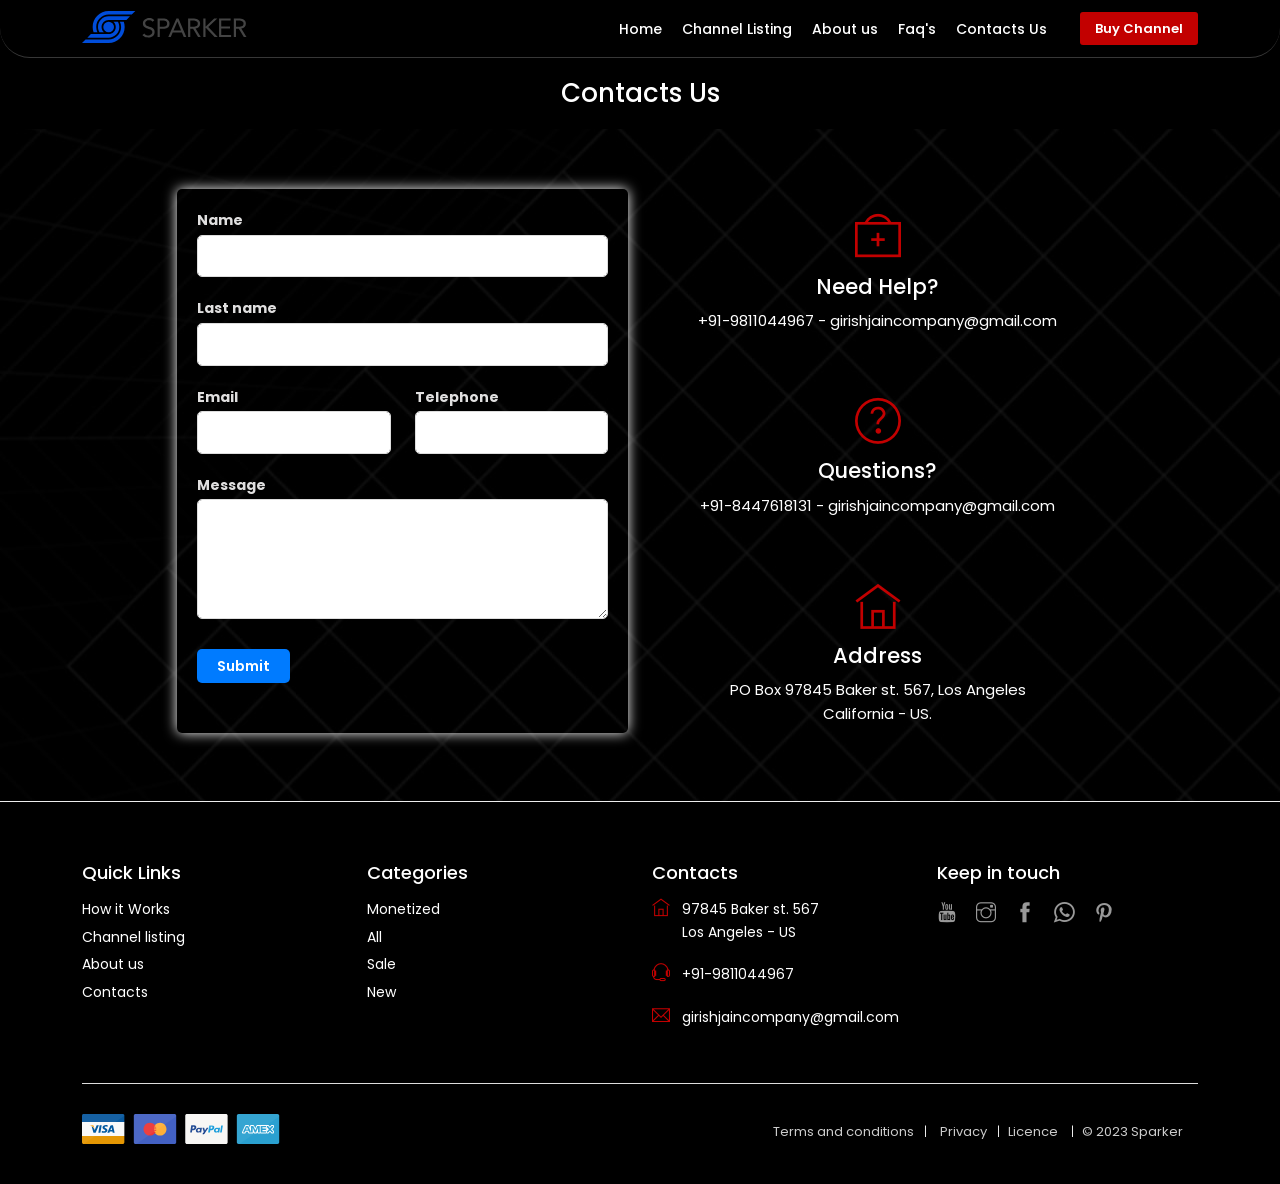
==== commit cf85a104: "faq added and theam changed to balack and red" ====
--- a/contacts-2.html
+++ b/contacts-2.html
@@ -111,7 +111,7 @@
                       <span><a href="index.html#About_us0"> About us</a></span>
                     </li>
                     <li>
-                      <!-- <span><a href="#0">Faq's</a></span> -->
+                      <span><a href="faq.html">Faq's</a></span>
                     </li>
                     <li>
                       <span><a href="contacts-2.html">Contacts Us</a></span>
--- a/css/style.css
+++ b/css/style.css
@@ -964,7 +964,7 @@
 }
 
 .sub_header_in {
-  background-color: #dd0000e0;
+  background-color: #000000;
   padding: 20px 0;
 }
 
@@ -974,7 +974,7 @@
 
 @media (max-width: 991px) {
   .sub_header_in.sticky_header {
-    margin-top: 48px;
+    /* margin-top: 48px; */
   }
 }
 
@@ -6909,12 +6909,12 @@
 
 /*-------- 2.12 Faq --------*/
 .box_style_cat {
-  background: #fff;
+  background: #fff0;
   border: 1px solid #ededed;
   margin-bottom: 25px;
   -webkit-box-shadow: 0px 0px 15px 0px rgba(0, 0, 0, 0.05);
   -moz-box-shadow: 0px 0px 15px 0px rgba(0, 0, 0, 0.05);
-  box-shadow: 0px 0px 15px 0px rgba(0, 0, 0, 0.05);
+  box-shadow: 0px 0px 15px 0px rgb(255 251 251 / 5%);
 }
 
 @media (max-width: 991px) {
@@ -8657,9 +8657,8 @@
   -moz-box-shadow: 0px 0px 15px 0px rgba(0, 0, 0, 0.05);
   box-shadow: 0px 0px 15px 0px rgba(0, 0, 0, 0.05);
 }
-
 .accordion_2 .card .card-header {
-  background-color: #fff;
+  background-color: #000000;
   border-bottom: 1px solid #ededed;
   padding: 20px;
 }
@@ -9545,4 +9544,43 @@
 }
 .bg_adder1 {
   background-color: rgb(0 0 0 / 90%);
+}
+.faqblackbg {
+  background-color: rgb(0 0 0 / 90%);
+}
+div#collapseOne_payment {
+  background: #1b1b1b;
+}
+div#collapseTwo_payment {
+  background: #1b1b1b;
+}
+div#collapseThree_payment {
+  background: #1b1b1b;
+}
+div#collapseOne_tips {
+  background: #1b1b1b;
+}
+div#collapseTwo_tips {
+  background: #1b1b1b;
+}
+div#collapseThree_tips {
+  background: #1b1b1b;
+}
+div#collapseOne_reccomendations {
+  background: #1b1b1b;
+}
+div#collapseTwo_reccomendations {
+  background: #1b1b1b;
+}
+div#collapseThree_reccomendations {
+  background: #1b1b1b;
+}
+div#collapseOne_terms {
+  background: #1b1b1b;
+}
+div#collapseTwo_terms {
+  background: #1b1b1b;
+}
+div#collapseThree_terms {
+  background: #1b1b1b;
 }
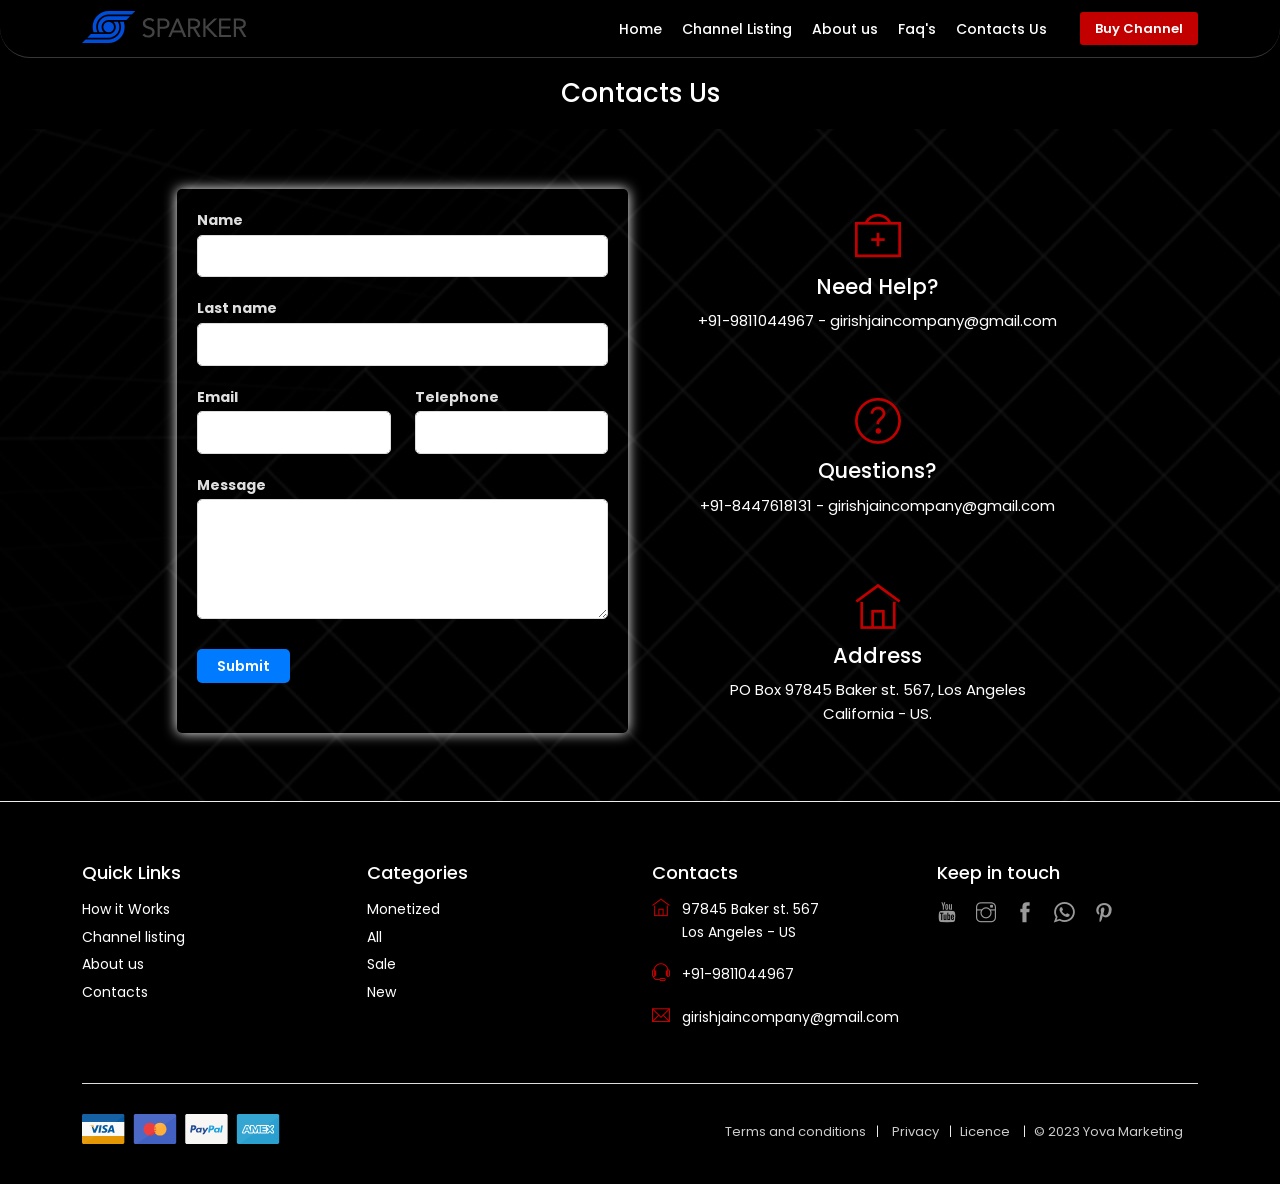
==== commit dff3509a: "name changed to yova maketing" ====
--- a/contacts-2.html
+++ b/contacts-2.html
@@ -5,11 +5,11 @@
     <meta name="viewport" content="width=device-width, initial-scale=1" />
     <meta
       name="description"
-      content="SPARKER - Premium directory and listings template by Ansonika."
+      content="Yova Marketing - Premium directory and listings template by Ansonika."
     />
     <meta name="author" content="Ansonika" />
     <title>
-      SPARKER | Premium directory and listings template by Ansonika.
+      Yova Marketing | Premium directory and listings template by Ansonika.
     </title>
 
     <!-- Favicons-->
@@ -349,7 +349,7 @@
                       >Licence</a
                     >
                   </li>
-                  <li><span>© 2023 Sparker</span></li>
+                  <li><span>© 2023 Yova Marketing</span></li>
                 </ul>
               </div>
             </div>
--- a/css/style.css
+++ b/css/style.css
@@ -1,8 +1,4 @@
 /*
-Theme Name: Sparker 2.5
-Theme URI: http://www.ansonika.com/sparker/
-Author: Ansonika
-Author URI: http://themeforest.net/user/Ansonika/
 
 [Table of contents] 
 
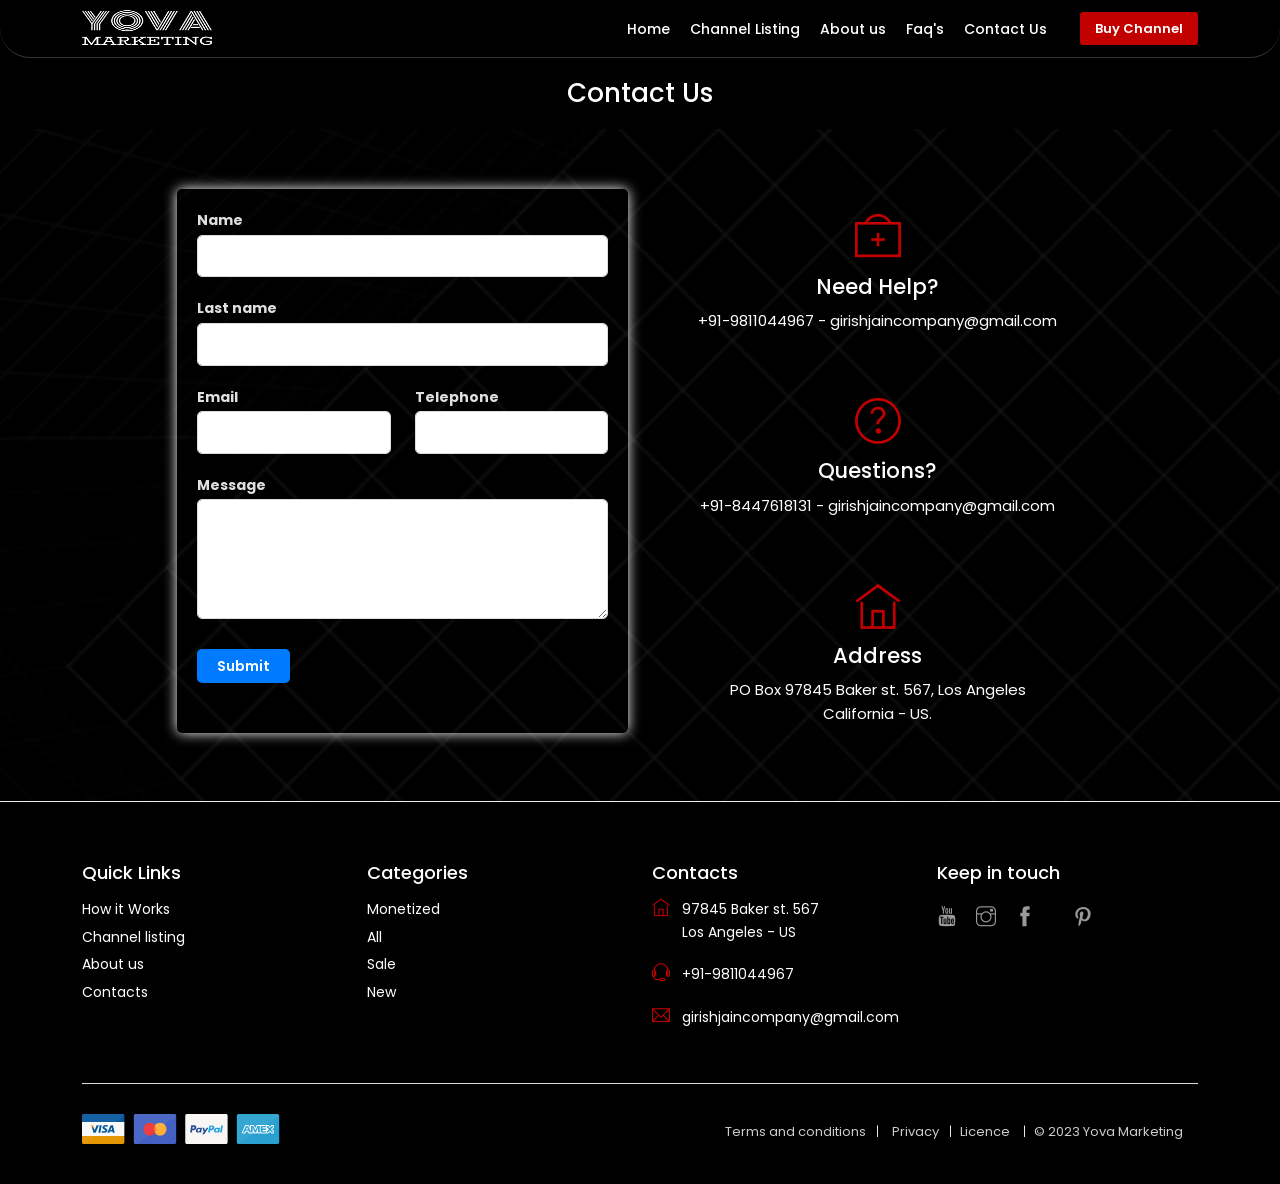
==== commit 7c70cd87: "logo added" ====
--- a/contacts-2.html
+++ b/contacts-2.html
@@ -5,42 +5,15 @@
     <meta name="viewport" content="width=device-width, initial-scale=1" />
     <meta
       name="description"
-      content="Yova Marketing - Premium directory and listings template by Ansonika."
+      content="Yova Marketing "
     />
-    <meta name="author" content="Ansonika" />
     <title>
-      Yova Marketing | Premium directory and listings template by Ansonika.
+      Yova Marketing 
     </title>
 
     <!-- Favicons-->
-    <link rel="shortcut icon" href="img/favicon.ico" type="image/x-icon" />
-    <link
-      rel="apple-touch-icon"
-      type="image/x-icon"
-      href="img/apple-touch-icon-57x57-precomposed.png"
-    />
-    <link
-      rel="apple-touch-icon"
-      type="image/x-icon"
-      sizes="72x72"
-      href="img/apple-touch-icon-72x72-precomposed.png"
-    />
-    <link
-      rel="apple-touch-icon"
-      type="image/x-icon"
-      sizes="114x114"
-      href="img/apple-touch-icon-114x114-precomposed.png"
-    />
-    <link
-      rel="apple-touch-icon"
-      type="image/x-icon"
-      sizes="144x144"
-      href="img/apple-touch-icon-144x144-precomposed.png"
-    />
-    <link
-    rel="stylesheet"
-    href="https://cdnjs.cloudflare.com/ajax/libs/font-awesome/4.7.0/css/font-awesome.min.css"
-  />
+    <link rel="shortcut icon" href="img/new/yova-favicon-black.png" type="image/x-icon" />
+    
 
     <!-- GOOGLE WEB FONT -->
     <link
@@ -67,8 +40,8 @@
                 <div id="logo">
                   <a href="index.html">
                     <img
-                      src="img/logo_sticky.svg"
-                      width="165"
+                      src="img/yova-high-resolution-logo-white-transparent.png"
+                      width="130"
                       height="35"
                       alt=""
                       class="logo_sticky"
@@ -114,7 +87,7 @@
                       <span><a href="faq.html">Faq's</a></span>
                     </li>
                     <li>
-                      <span><a href="contacts-2.html">Contacts Us</a></span>
+                      <span><a href="contacts-2.html">Contact Us</a></span>
                     </li>
                   </ul>
                 </nav>
@@ -128,7 +101,7 @@
   
         <div class="sub_header_in sticky_header">
           <div class="container">
-            <h1>Contacts Us</h1>
+            <h1>Contact Us</h1>
           </div>
           <!-- /container -->
         </div>
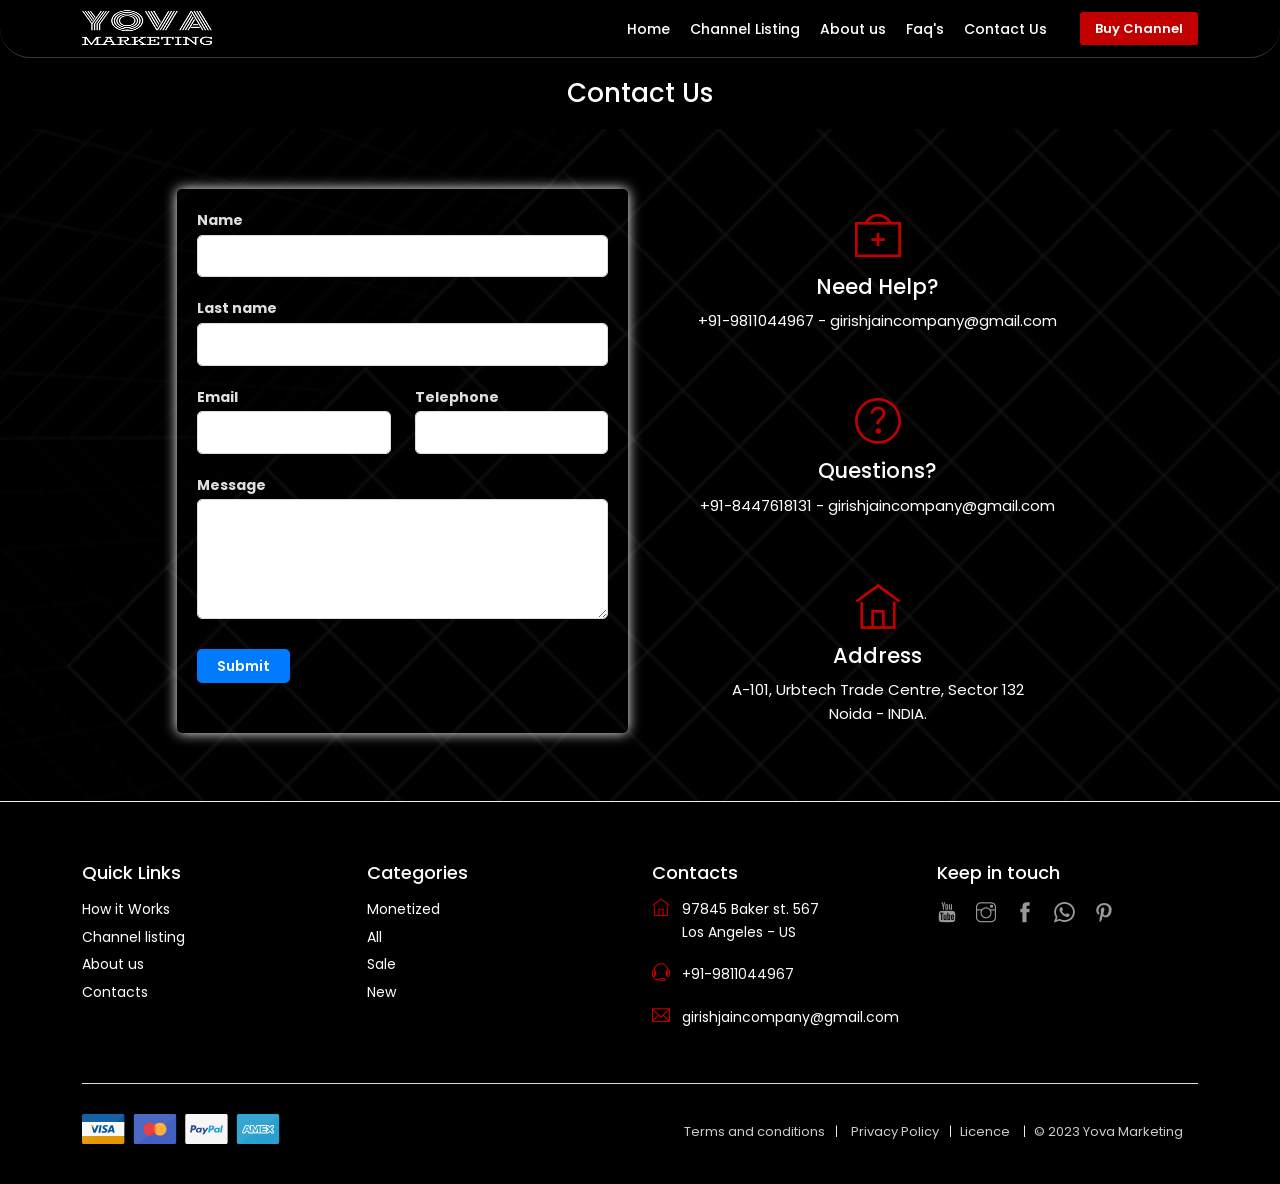
==== commit a4562686: "terms and privacy atteched" ====
--- a/contacts-2.html
+++ b/contacts-2.html
@@ -13,6 +13,10 @@
 
     <!-- Favicons-->
     <link rel="shortcut icon" href="img/new/yova-favicon-black.png" type="image/x-icon" />
+    <link
+      rel="stylesheet"
+      href="https://cdnjs.cloudflare.com/ajax/libs/font-awesome/4.7.0/css/font-awesome.min.css"
+    />
     
 
     <!-- GOOGLE WEB FONT -->
@@ -215,8 +219,8 @@
                   <i class="ti-home"></i>
                   <h2>Address</h2>
                   <a href="#0"
-                    >PO Box 97845 Baker st. 567, Los Angeles<br />California -
-                    US.</a
+                    >A-101, Urbtech Trade Centre, Sector 132<br />Noida -
+                    INDIA.</a
                   >
                 </div>
               </div>
@@ -293,7 +297,8 @@
                         <a href="#0"><i class="ti-facebook"></i></a>
                       </li>
                       <li>
-                        <a href="#0"><i class="fa fa-whatsapp" style="font-size:24px"></i></i></a>
+                        <a href="https://wa.me/918447618131?text=Hello%20Yova%20Marketing!!"
+                        target="_blank"><i class="fa fa-whatsapp" style="font-size:24px"></i></i></a>
                       </li>
                       <li>
                         <a href="#0"><i class="ti-pinterest"></i></a>
@@ -313,8 +318,8 @@
               </div>
               <div class="col-lg-6">
                 <ul id="additional_links">
-                  <li><a href="#0">Terms and conditions</a></li>
-                  <li><a href="#0">Privacy</a></li>
+                  <li><a href="/terms&condition.html" target="_blank">Terms and conditions</a></li>
+                  <li><a href="private_policy.html" target="_blank">Privacy Policy</a></li>
                   <li>
                     <a
                       href="./assets/license_certificate_KSA9ME4BPJ.txt"
